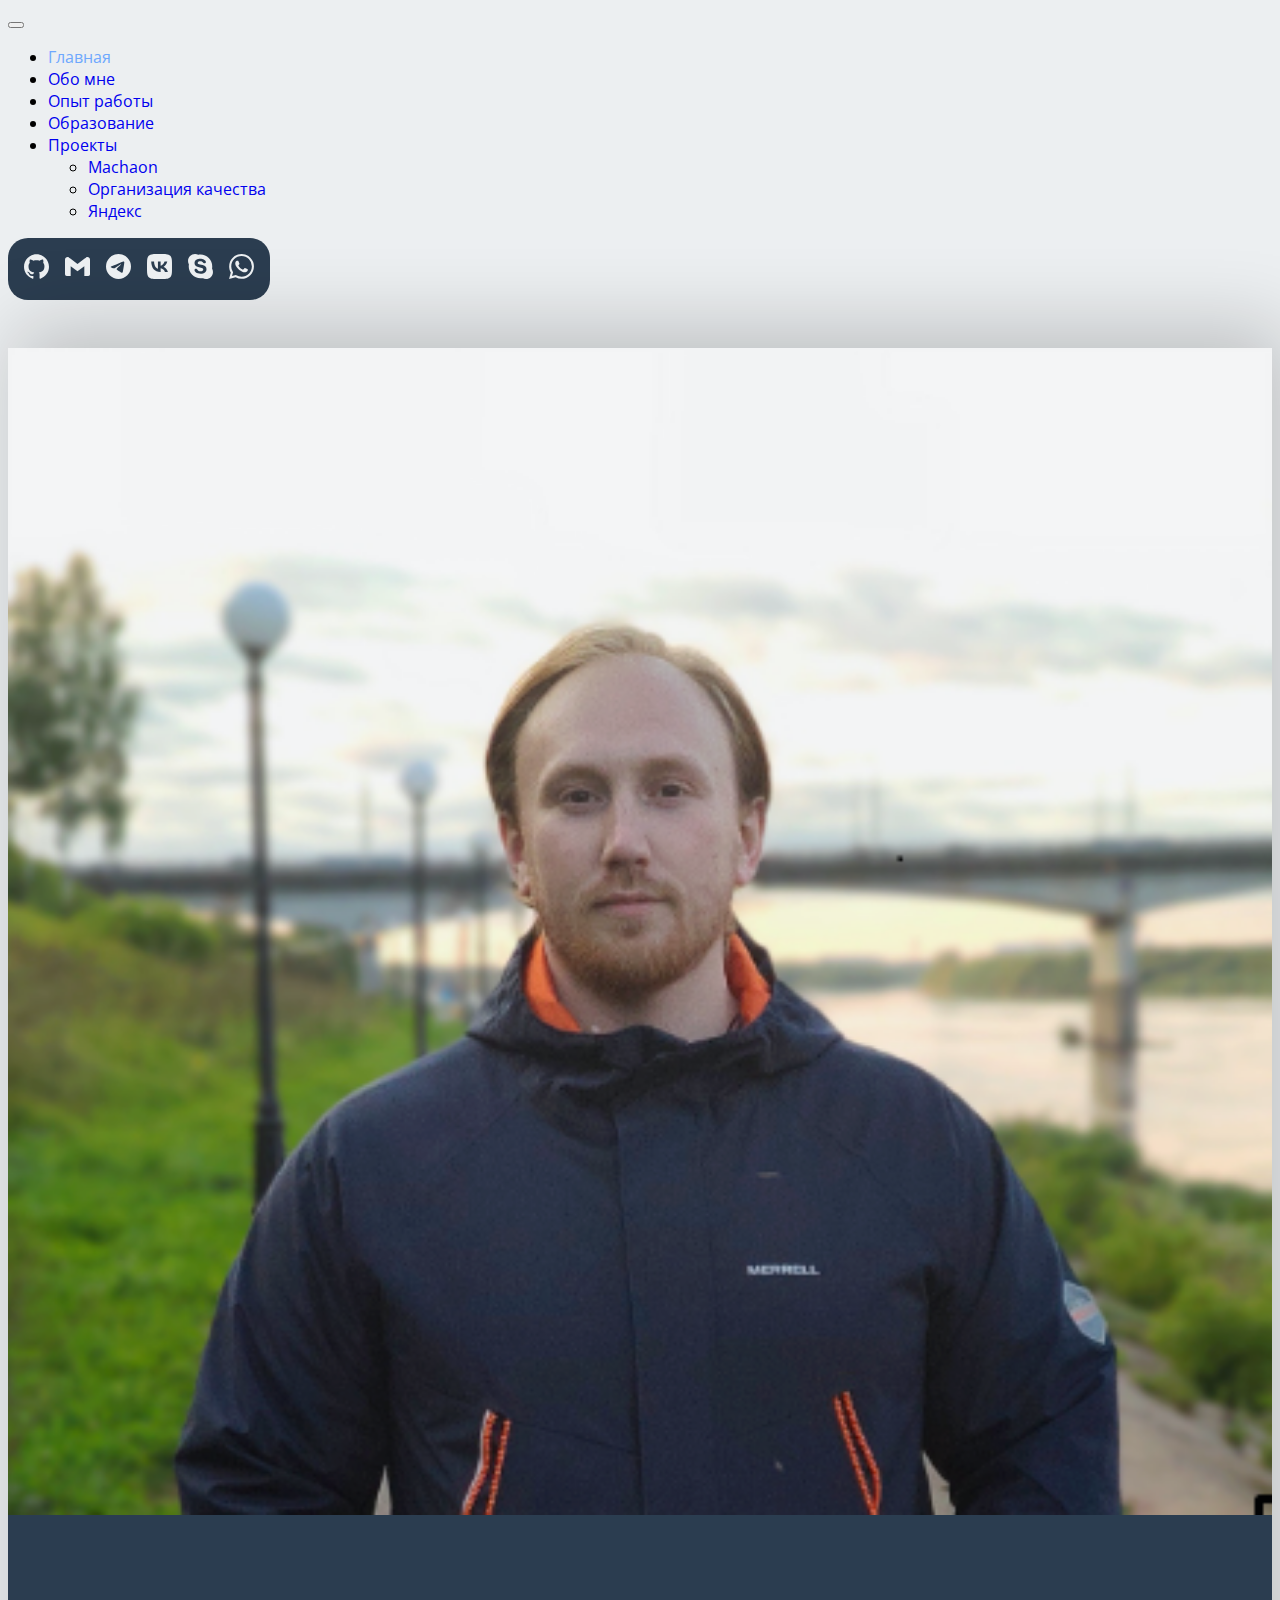
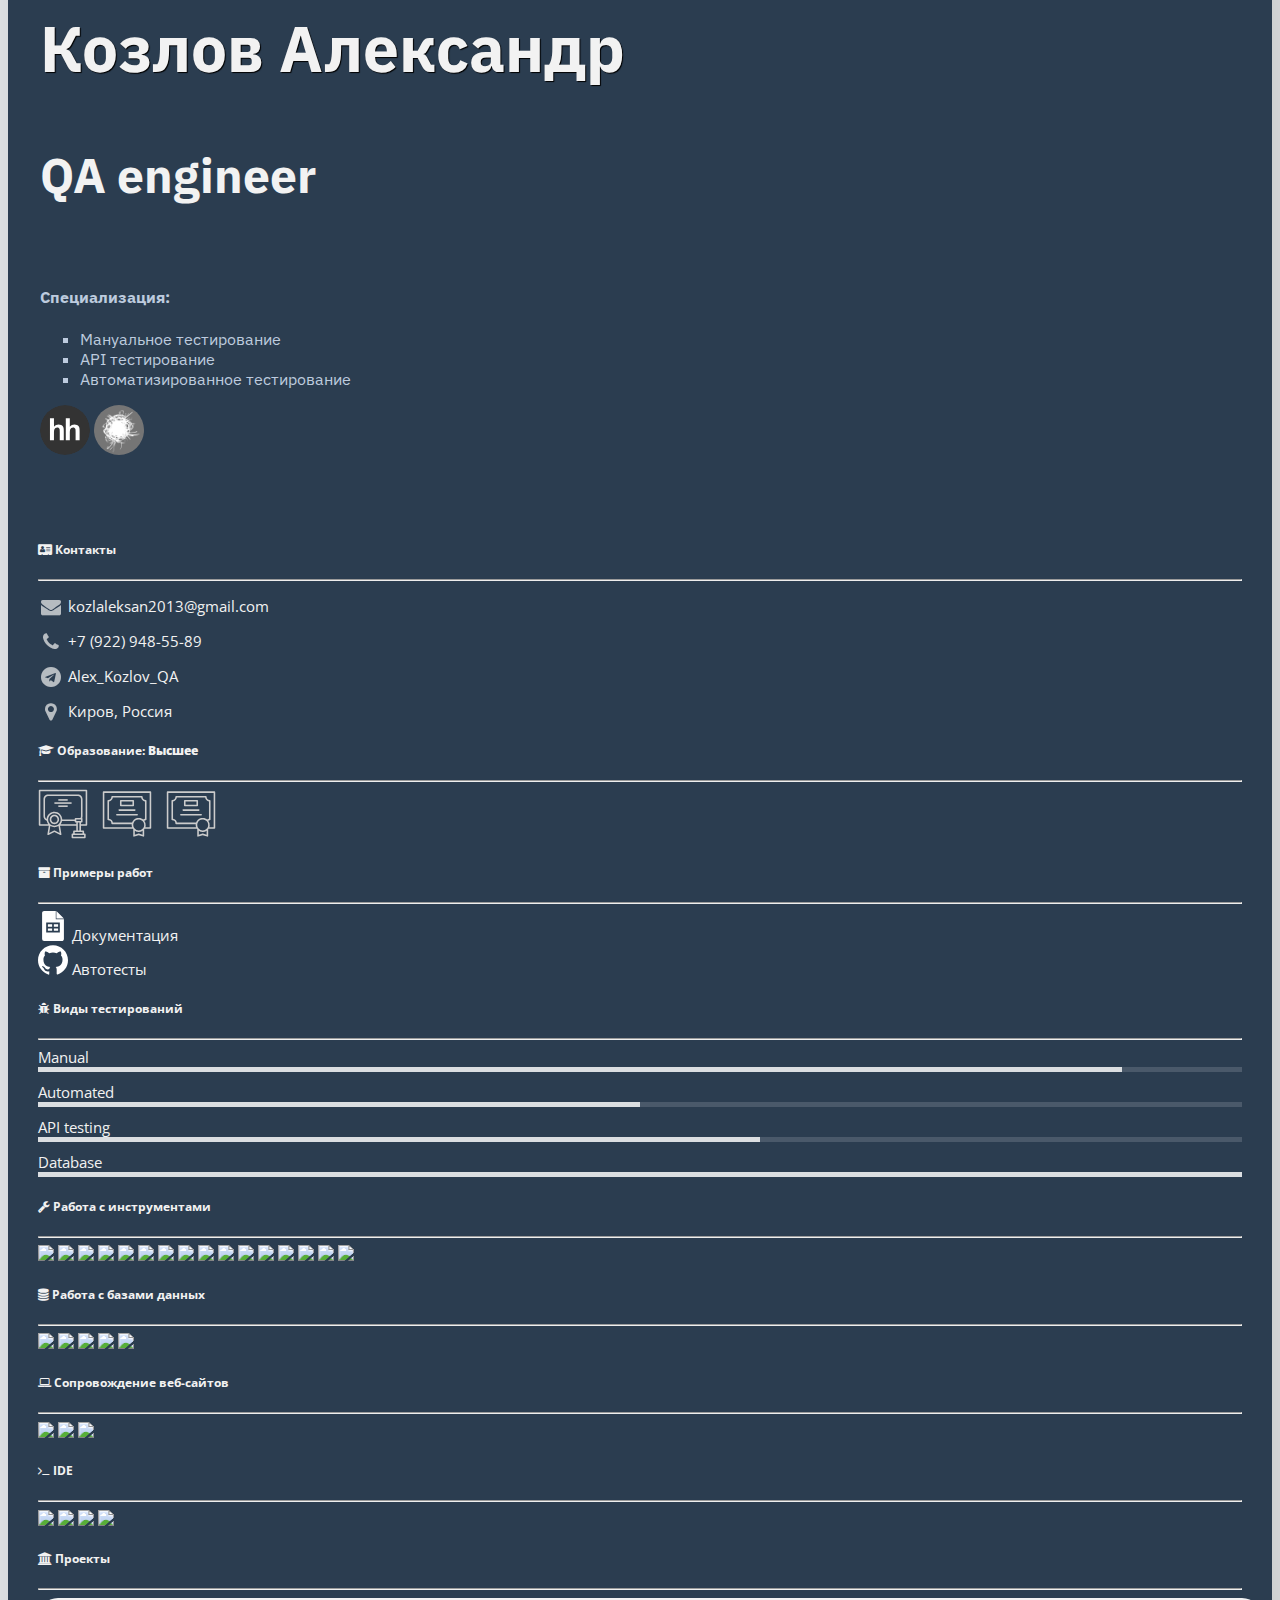
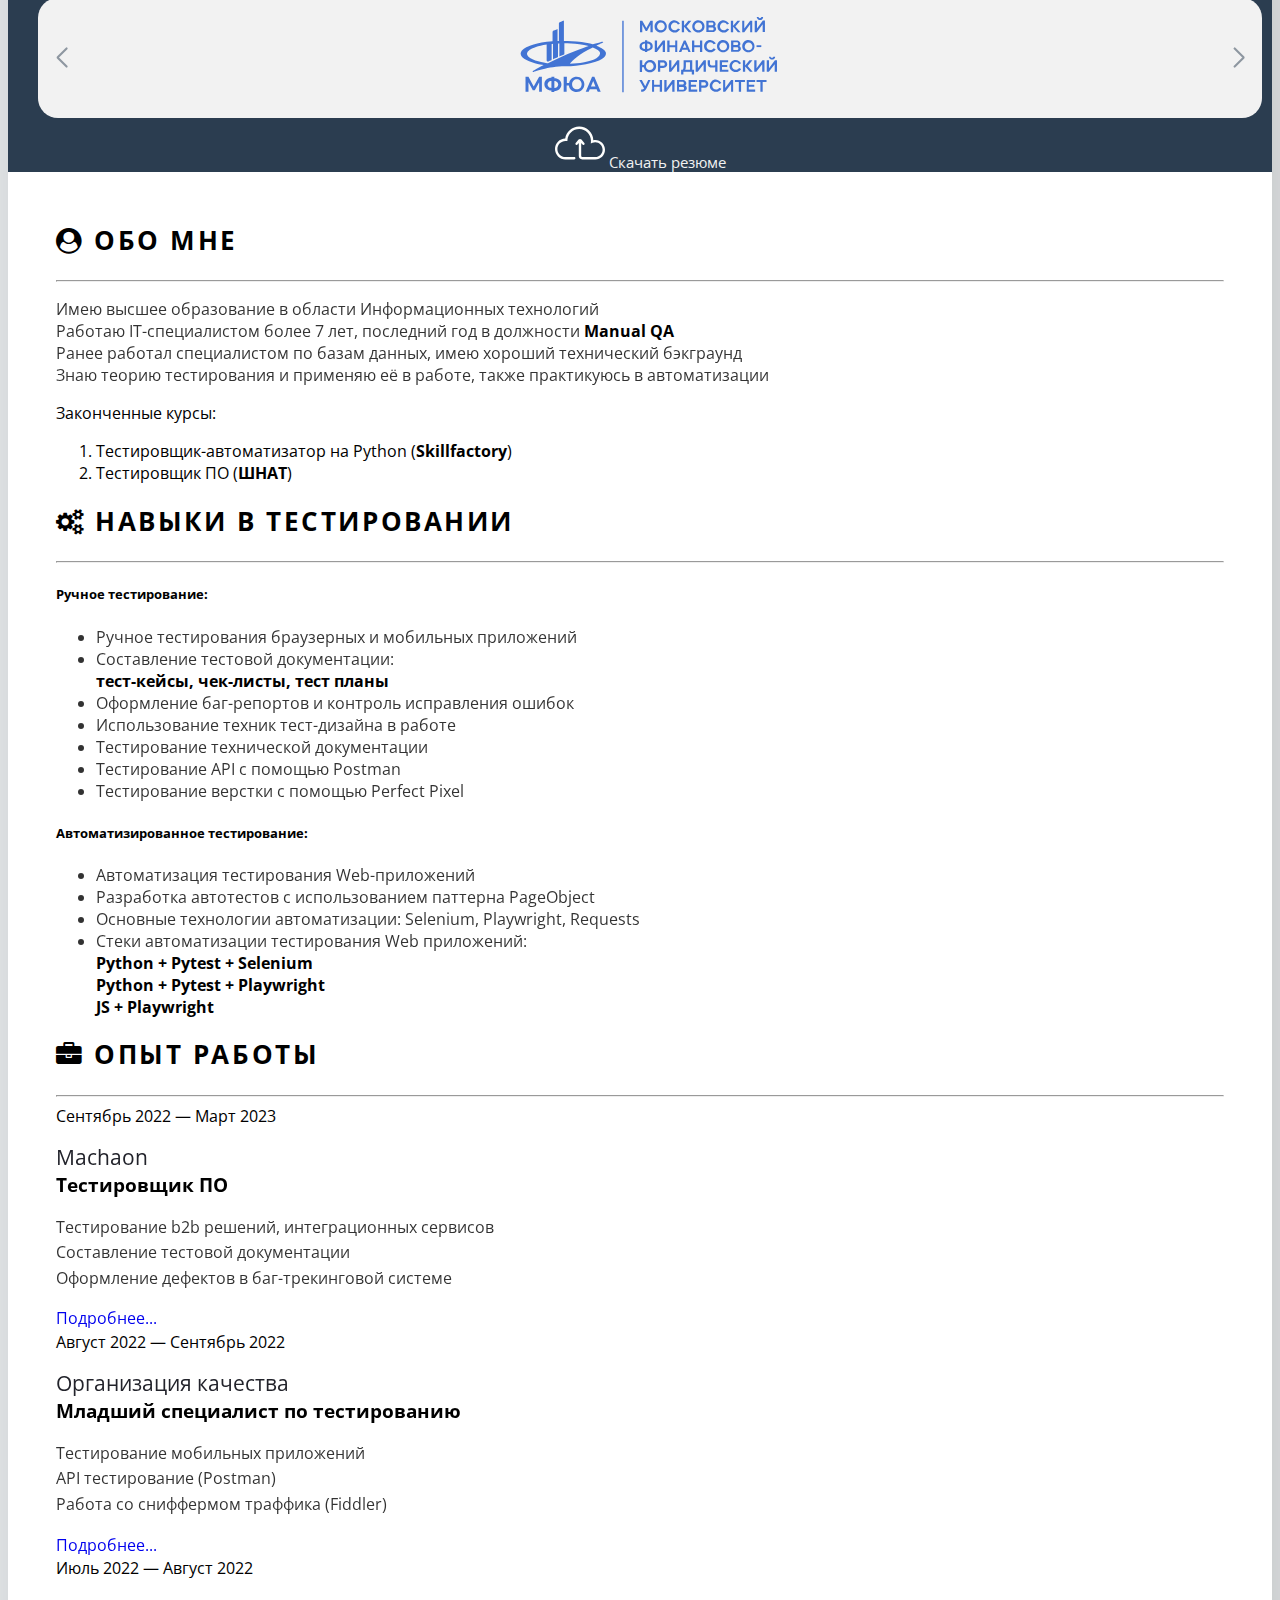
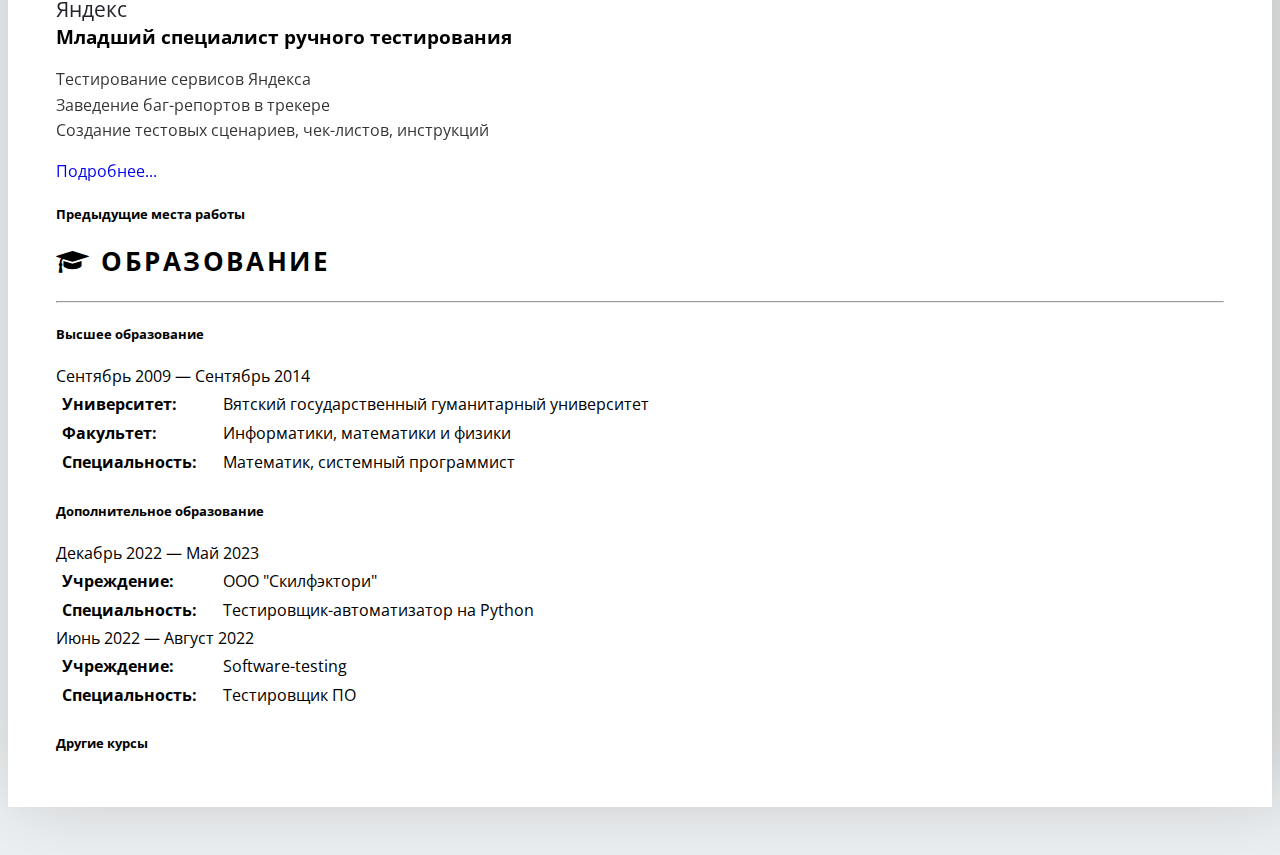
==== index.html @ 58dce70b "24.07_3" ====
<!DOCTYPE html>
<html lang="ru" xmlns="http://www.w3.org/1999/html">
<head>
    <meta charset="UTF-8">
    <meta name="viewport" content="width=device-width, initial-scale=1, shrink-to-fit=no">
    <meta http-equiv="X-UA-Compatible" content="ie=edge">
    <title>Портфолио</title>
    <link rel="icon" href="favicon.svg" type="image/svg+xml">
    <link href="https://cdn.jsdelivr.net/npm/bootstrap@5.3.0/dist/css/bootstrap.min.css" rel="stylesheet" integrity="sha384-9ndCyUaIbzAi2FUVXJi0CjmCapSmO7SnpJef0486qhLnuZ2cdeRhO02iuK6FUUVM" crossorigin="anonymous">
    <link rel="stylesheet" href="https://cdnjs.cloudflare.com/ajax/libs/font-awesome/4.7.0/css/font-awesome.min.css">
    <link rel="stylesheet" href="https://cdnjs.cloudflare.com/ajax/libs/fancybox/3.5.7/jquery.fancybox.min.css"  />
    <link rel="stylesheet" href="https://cdn.jsdelivr.net/npm/swiper@10/swiper-bundle.min.css"/>
    <link rel="stylesheet" href="static/css/custom.css">

    <script src="https://cdnjs.cloudflare.com/ajax/libs/jquery/3.7.0/jquery.min.js"></script>
    <script src="https://cdnjs.cloudflare.com/ajax/libs/fancybox/3.5.7/jquery.fancybox.min.js"></script>
    <script src="https://cdnjs.cloudflare.com/ajax/libs/jquery.lazy/1.7.11/jquery.lazy.min.js"></script>
</head>

<body style="background:var(--main-body-color);">

<nav class="navbar navbar-expand-lg shadow-sm p-3 menu">
    <div class="container" style="padding:0">
        <button class="navbar-toggler" type="button" data-bs-toggle="collapse" data-bs-target="#navbarSupportedContent" aria-controls="navbarSupportedContent" aria-expanded="false" aria-label="Переключатель навигации">
            <span class="navbar-toggler-icon"></span>
        </button>
        <div class="collapse navbar-collapse " id="navbarSupportedContent">
            <ul class="navbar-nav me-auto mb-2 mb-lg-0">
                <li class="nav-item">
                    <a class="nav-link active" aria-current="page" href="index.html">Главная</a>
                </li>
                <li class="nav-item">
                    <a class="nav-link" href="index.html#about_me">Обо мне</a>
                </li>
                <li class="nav-item">
                    <a class="nav-link" href="index.html#experience">Опыт работы</a>
                </li>
                <li class="nav-item">
                    <a class="nav-link" href="index.html#education">Образование</a>
                </li>
                <li class="nav-item dropdown">
                    <a class="nav-link dropdown-toggle" href="#" role="button" data-bs-toggle="dropdown" aria-expanded="false">
                    Проекты
                    </a>
                    <ul class="dropdown-menu">
                        <li><a class="dropdown-item" href="Machaon.html">Machaon</a></li>
                        <li><a class="dropdown-item" href="QC.html">Организация качества</a></li>
                        <li><a class="dropdown-item" href="Yandex.html">Яндекс</a></li>
                    </ul>
                </li>
            </ul>
            <div class="profiles nav_soc">
                <a href="https://github.com/kozlofAlex" target="_blank"><svg class="icon git"  role="img" viewBox="0 0 24 24" xmlns="http://www.w3.org/2000/svg"><path d="M12 .297c-6.63 0-12 5.373-12 12 0 5.303 3.438 9.8 8.205 11.385.6.113.82-.258.82-.577 0-.285-.01-1.04-.015-2.04-3.338.724-4.042-1.61-4.042-1.61C4.422 18.07 3.633 17.7 3.633 17.7c-1.087-.744.084-.729.084-.729 1.205.084 1.838 1.236 1.838 1.236 1.07 1.835 2.809 1.305 3.495.998.108-.776.417-1.305.76-1.605-2.665-.3-5.466-1.332-5.466-5.93 0-1.31.465-2.38 1.235-3.22-.135-.303-.54-1.523.105-3.176 0 0 1.005-.322 3.3 1.23.96-.267 1.98-.399 3-.405 1.02.006 2.04.138 3 .405 2.28-1.552 3.285-1.23 3.285-1.23.645 1.653.24 2.873.12 3.176.765.84 1.23 1.91 1.23 3.22 0 4.61-2.805 5.625-5.475 5.92.42.36.81 1.096.81 2.22 0 1.606-.015 2.896-.015 3.286 0 .315.21.69.825.57C20.565 22.092 24 17.592 24 12.297c0-6.627-5.373-12-12-12"/></svg></a>
                <a href="mailto:kozlaleksan2013@gmail.com" target="_blank"><svg  class="icon gmail" role="img" viewBox="0 0 24 24" xmlns="http://www.w3.org/2000/svg"><path d="M24 5.457v13.909c0 .904-.732 1.636-1.636 1.636h-3.819V11.73L12 16.64l-6.545-4.91v9.273H1.636A1.636 1.636 0 0 1 0 19.366V5.457c0-2.023 2.309-3.178 3.927-1.964L5.455 4.64 12 9.548l6.545-4.91 1.528-1.145C21.69 2.28 24 3.434 24 5.457z"/></svg></a>
                <a href="https://tlgg.ru/Alex_Kozlov_QA" target="_blank"><svg class="icon teleg" role="img" viewBox="0 0 24 24" xmlns="http://www.w3.org/2000/svg"><path d="M11.944 0A12 12 0 0 0 0 12a12 12 0 0 0 12 12 12 12 0 0 0 12-12A12 12 0 0 0 12 0a12 12 0 0 0-.056 0zm4.962 7.224c.1-.002.321.023.465.14a.506.506 0 0 1 .171.325c.016.093.036.306.02.472-.18 1.898-.962 6.502-1.36 8.627-.168.9-.499 1.201-.82 1.23-.696.065-1.225-.46-1.9-.902-1.056-.693-1.653-1.124-2.678-1.8-1.185-.78-.417-1.21.258-1.91.177-.184 3.247-2.977 3.307-3.23.007-.032.014-.15-.056-.212s-.174-.041-.249-.024c-.106.024-1.793 1.14-5.061 3.345-.48.33-.913.49-1.302.48-.428-.008-1.252-.241-1.865-.44-.752-.245-1.349-.374-1.297-.789.027-.216.325-.437.893-.663 3.498-1.524 5.83-2.529 6.998-3.014 3.332-1.386 4.025-1.627 4.476-1.635z"/></svg></a>
                <a href="https://vk.com/id122275910" target="_blank"><svg class="icon vk" role="img" viewBox="0 0 24 24" xmlns="http://www.w3.org/2000/svg"><path d="m9.489.004.729-.003h3.564l.73.003.914.01.433.007.418.011.403.014.388.016.374.021.36.025.345.03.333.033c1.74.196 2.933.616 3.833 1.516.9.9 1.32 2.092 1.516 3.833l.034.333.029.346.025.36.02.373.025.588.012.41.013.644.009.915.004.98-.001 3.313-.003.73-.01.914-.007.433-.011.418-.014.403-.016.388-.021.374-.025.36-.03.345-.033.333c-.196 1.74-.616 2.933-1.516 3.833-.9.9-2.092 1.32-3.833 1.516l-.333.034-.346.029-.36.025-.373.02-.588.025-.41.012-.644.013-.915.009-.98.004-3.313-.001-.73-.003-.914-.01-.433-.007-.418-.011-.403-.014-.388-.016-.374-.021-.36-.025-.345-.03-.333-.033c-1.74-.196-2.933-.616-3.833-1.516-.9-.9-1.32-2.092-1.516-3.833l-.034-.333-.029-.346-.025-.36-.02-.373-.025-.588-.012-.41-.013-.644-.009-.915-.004-.98.001-3.313.003-.73.01-.914.007-.433.011-.418.014-.403.016-.388.021-.374.025-.36.03-.345.033-.333c.196-1.74.616-2.933 1.516-3.833.9-.9 2.092-1.32 3.833-1.516l.333-.034.346-.029.36-.025.373-.02.588-.025.41-.012.644-.013.915-.009ZM6.79 7.3H4.05c.13 6.24 3.25 9.99 8.72 9.99h.31v-3.57c2.01.2 3.53 1.67 4.14 3.57h2.84c-.78-2.84-2.83-4.41-4.11-5.01 1.28-.74 3.08-2.54 3.51-4.98h-2.58c-.56 1.98-2.22 3.78-3.8 3.95V7.3H10.5v6.92c-1.6-.4-3.62-2.34-3.71-6.92Z"/></svg></a>
                <a href="Skype:alex_kozlov1991?chat" target="_blank"><svg class="icon skype" role="img" viewBox="0 0 24 24" xmlns="http://www.w3.org/2000/svg"><path d="M12.069 18.874c-4.023 0-5.82-1.979-5.82-3.464 0-.765.561-1.296 1.333-1.296 1.723 0 1.273 2.477 4.487 2.477 1.641 0 2.55-.895 2.55-1.811 0-.551-.269-1.16-1.354-1.429l-3.576-.895c-2.88-.724-3.403-2.286-3.403-3.751 0-3.047 2.861-4.191 5.549-4.191 2.471 0 5.393 1.373 5.393 3.199 0 .784-.688 1.24-1.453 1.24-1.469 0-1.198-2.037-4.164-2.037-1.469 0-2.292.664-2.292 1.617s1.153 1.258 2.157 1.487l2.637.587c2.891.649 3.624 2.346 3.624 3.944 0 2.476-1.902 4.324-5.722 4.324m11.084-4.882l-.029.135-.044-.24c.015.045.044.074.059.12.12-.675.181-1.363.181-2.052 0-1.529-.301-3.012-.898-4.42-.569-1.348-1.395-2.562-2.427-3.596-1.049-1.033-2.247-1.856-3.595-2.426-1.318-.631-2.801-.93-4.328-.93-.72 0-1.444.07-2.143.204l.119.06-.239-.033.119-.025C8.91.274 7.829 0 6.731 0c-1.789 0-3.47.698-4.736 1.967C.729 3.235.032 4.923.032 6.716c0 1.143.292 2.265.844 3.258l.02-.124.041.239-.06-.115c-.114.645-.172 1.299-.172 1.955 0 1.53.3 3.017.884 4.416.568 1.362 1.378 2.576 2.427 3.609 1.034 1.05 2.247 1.857 3.595 2.442 1.394.6 2.877.898 4.404.898.659 0 1.334-.06 1.977-.179l-.119-.062.24.046-.135.03c1.002.569 2.126.871 3.294.871 1.783 0 3.459-.69 4.733-1.963 1.259-1.259 1.962-2.951 1.962-4.749 0-1.138-.299-2.262-.853-3.266"/></svg></a>
                <a href="https://wa.me/79229485589" target="_blank"><svg class="icon wa" role="img" viewBox="0 0 24 24" xmlns="http://www.w3.org/2000/svg"><path d="M17.472 14.382c-.297-.149-1.758-.867-2.03-.967-.273-.099-.471-.148-.67.15-.197.297-.767.966-.94 1.164-.173.199-.347.223-.644.075-.297-.15-1.255-.463-2.39-1.475-.883-.788-1.48-1.761-1.653-2.059-.173-.297-.018-.458.13-.606.134-.133.298-.347.446-.52.149-.174.198-.298.298-.497.099-.198.05-.371-.025-.52-.075-.149-.669-1.612-.916-2.207-.242-.579-.487-.5-.669-.51-.173-.008-.371-.01-.57-.01-.198 0-.52.074-.792.372-.272.297-1.04 1.016-1.04 2.479 0 1.462 1.065 2.875 1.213 3.074.149.198 2.096 3.2 5.077 4.487.709.306 1.262.489 1.694.625.712.227 1.36.195 1.871.118.571-.085 1.758-.719 2.006-1.413.248-.694.248-1.289.173-1.413-.074-.124-.272-.198-.57-.347m-5.421 7.403h-.004a9.87 9.87 0 01-5.031-1.378l-.361-.214-3.741.982.998-3.648-.235-.374a9.86 9.86 0 01-1.51-5.26c.001-5.45 4.436-9.884 9.888-9.884 2.64 0 5.122 1.03 6.988 2.898a9.825 9.825 0 012.893 6.994c-.003 5.45-4.437 9.884-9.885 9.884m8.413-18.297A11.815 11.815 0 0012.05 0C5.495 0 .16 5.335.157 11.892c0 2.096.547 4.142 1.588 5.945L.057 24l6.305-1.654a11.882 11.882 0 005.683 1.448h.005c6.554 0 11.89-5.335 11.893-11.893a11.821 11.821 0 00-3.48-8.413Z"/></svg></a>
            </div>
        </div>
    </div>
</nav>


<div class="container resume">
    <div class="container-fluid">

        <div class="header row bg">
            <div class="photo col-md-4 col-lg-3">
                <img class="profile-photo img-fluid" src="static/img/foto.png">
            </div>
            <div class="head col-md-8 col-lg-9">
                <div class="head_info">
                    <div class="row">
                        <div class="col-md col-lg-10">
                            <h3 class="head_name">Козлов Александр</h3>
                            <h2 class="head_spec">QA engineer</h2><br>
                            <div class="head_data">
                                <h4>Специализация:</h4>
                                <ul>
                                    <li>Мануальное тестирование</li>
                                    <li>API тестирование</li>
                                    <li>Автоматизированное тестирование</li>
                                </ul>
                            </div>
                        </div>
                        <div class="head_soc_link col-md col-lg-2">
                            <a href="https://kirov.hh.ru/resume/4571cb95ff0af2393b0039ed1f6d3768455430" target="_blank">
                                <img class="img-fluid img_logo_hh" src="static/img/hh.svg" title="HeadHunter">
                            </a>
                            <a href="https://career.habr.com/alex_kozlov91" target="_blank">
                                <img class="img-fluid img_logo_habr" src="static/img/habr.png" title="Хабр карьера">
                            </a>
                        </div>
                    </div>
                </div>
            </div>
        </div>

        <div class="info row">
            <div class="stat bg col-md-4 col-lg-3">

                <div class="profiles nav_col">
                        <a href="https://github.com/kozlofAlex" target="_blank"><svg class="icon git"  role="img" viewBox="0 0 24 24" xmlns="http://www.w3.org/2000/svg"><path d="M12 .297c-6.63 0-12 5.373-12 12 0 5.303 3.438 9.8 8.205 11.385.6.113.82-.258.82-.577 0-.285-.01-1.04-.015-2.04-3.338.724-4.042-1.61-4.042-1.61C4.422 18.07 3.633 17.7 3.633 17.7c-1.087-.744.084-.729.084-.729 1.205.084 1.838 1.236 1.838 1.236 1.07 1.835 2.809 1.305 3.495.998.108-.776.417-1.305.76-1.605-2.665-.3-5.466-1.332-5.466-5.93 0-1.31.465-2.38 1.235-3.22-.135-.303-.54-1.523.105-3.176 0 0 1.005-.322 3.3 1.23.96-.267 1.98-.399 3-.405 1.02.006 2.04.138 3 .405 2.28-1.552 3.285-1.23 3.285-1.23.645 1.653.24 2.873.12 3.176.765.84 1.23 1.91 1.23 3.22 0 4.61-2.805 5.625-5.475 5.92.42.36.81 1.096.81 2.22 0 1.606-.015 2.896-.015 3.286 0 .315.21.69.825.57C20.565 22.092 24 17.592 24 12.297c0-6.627-5.373-12-12-12"/></svg></a>
                        <a href="mailto:kozlaleksan2013@gmail.com" target="_blank"><svg  class="icon gmail" role="img" viewBox="0 0 24 24" xmlns="http://www.w3.org/2000/svg"><path d="M24 5.457v13.909c0 .904-.732 1.636-1.636 1.636h-3.819V11.73L12 16.64l-6.545-4.91v9.273H1.636A1.636 1.636 0 0 1 0 19.366V5.457c0-2.023 2.309-3.178 3.927-1.964L5.455 4.64 12 9.548l6.545-4.91 1.528-1.145C21.69 2.28 24 3.434 24 5.457z"/></svg></a>
                        <a href="https://tlgg.ru/Alex_Kozlov_QA" target="_blank"><svg class="icon teleg" role="img" viewBox="0 0 24 24" xmlns="http://www.w3.org/2000/svg"><path d="M11.944 0A12 12 0 0 0 0 12a12 12 0 0 0 12 12 12 12 0 0 0 12-12A12 12 0 0 0 12 0a12 12 0 0 0-.056 0zm4.962 7.224c.1-.002.321.023.465.14a.506.506 0 0 1 .171.325c.016.093.036.306.02.472-.18 1.898-.962 6.502-1.36 8.627-.168.9-.499 1.201-.82 1.23-.696.065-1.225-.46-1.9-.902-1.056-.693-1.653-1.124-2.678-1.8-1.185-.78-.417-1.21.258-1.91.177-.184 3.247-2.977 3.307-3.23.007-.032.014-.15-.056-.212s-.174-.041-.249-.024c-.106.024-1.793 1.14-5.061 3.345-.48.33-.913.49-1.302.48-.428-.008-1.252-.241-1.865-.44-.752-.245-1.349-.374-1.297-.789.027-.216.325-.437.893-.663 3.498-1.524 5.83-2.529 6.998-3.014 3.332-1.386 4.025-1.627 4.476-1.635z"/></svg></a>
                        <a href="https://vk.com/id122275910" target="_blank"><svg class="icon vk" role="img" viewBox="0 0 24 24" xmlns="http://www.w3.org/2000/svg"><path d="m9.489.004.729-.003h3.564l.73.003.914.01.433.007.418.011.403.014.388.016.374.021.36.025.345.03.333.033c1.74.196 2.933.616 3.833 1.516.9.9 1.32 2.092 1.516 3.833l.034.333.029.346.025.36.02.373.025.588.012.41.013.644.009.915.004.98-.001 3.313-.003.73-.01.914-.007.433-.011.418-.014.403-.016.388-.021.374-.025.36-.03.345-.033.333c-.196 1.74-.616 2.933-1.516 3.833-.9.9-2.092 1.32-3.833 1.516l-.333.034-.346.029-.36.025-.373.02-.588.025-.41.012-.644.013-.915.009-.98.004-3.313-.001-.73-.003-.914-.01-.433-.007-.418-.011-.403-.014-.388-.016-.374-.021-.36-.025-.345-.03-.333-.033c-1.74-.196-2.933-.616-3.833-1.516-.9-.9-1.32-2.092-1.516-3.833l-.034-.333-.029-.346-.025-.36-.02-.373-.025-.588-.012-.41-.013-.644-.009-.915-.004-.98.001-3.313.003-.73.01-.914.007-.433.011-.418.014-.403.016-.388.021-.374.025-.36.03-.345.033-.333c.196-1.74.616-2.933 1.516-3.833.9-.9 2.092-1.32 3.833-1.516l.333-.034.346-.029.36-.025.373-.02.588-.025.41-.012.644-.013.915-.009ZM6.79 7.3H4.05c.13 6.24 3.25 9.99 8.72 9.99h.31v-3.57c2.01.2 3.53 1.67 4.14 3.57h2.84c-.78-2.84-2.83-4.41-4.11-5.01 1.28-.74 3.08-2.54 3.51-4.98h-2.58c-.56 1.98-2.22 3.78-3.8 3.95V7.3H10.5v6.92c-1.6-.4-3.62-2.34-3.71-6.92Z"/></svg></a>
                        <a href="Skype:alex_kozlov1991?chat" target="_blank"><svg class="icon skype" role="img" viewBox="0 0 24 24" xmlns="http://www.w3.org/2000/svg"><path d="M12.069 18.874c-4.023 0-5.82-1.979-5.82-3.464 0-.765.561-1.296 1.333-1.296 1.723 0 1.273 2.477 4.487 2.477 1.641 0 2.55-.895 2.55-1.811 0-.551-.269-1.16-1.354-1.429l-3.576-.895c-2.88-.724-3.403-2.286-3.403-3.751 0-3.047 2.861-4.191 5.549-4.191 2.471 0 5.393 1.373 5.393 3.199 0 .784-.688 1.24-1.453 1.24-1.469 0-1.198-2.037-4.164-2.037-1.469 0-2.292.664-2.292 1.617s1.153 1.258 2.157 1.487l2.637.587c2.891.649 3.624 2.346 3.624 3.944 0 2.476-1.902 4.324-5.722 4.324m11.084-4.882l-.029.135-.044-.24c.015.045.044.074.059.12.12-.675.181-1.363.181-2.052 0-1.529-.301-3.012-.898-4.42-.569-1.348-1.395-2.562-2.427-3.596-1.049-1.033-2.247-1.856-3.595-2.426-1.318-.631-2.801-.93-4.328-.93-.72 0-1.444.07-2.143.204l.119.06-.239-.033.119-.025C8.91.274 7.829 0 6.731 0c-1.789 0-3.47.698-4.736 1.967C.729 3.235.032 4.923.032 6.716c0 1.143.292 2.265.844 3.258l.02-.124.041.239-.06-.115c-.114.645-.172 1.299-.172 1.955 0 1.53.3 3.017.884 4.416.568 1.362 1.378 2.576 2.427 3.609 1.034 1.05 2.247 1.857 3.595 2.442 1.394.6 2.877.898 4.404.898.659 0 1.334-.06 1.977-.179l-.119-.062.24.046-.135.03c1.002.569 2.126.871 3.294.871 1.783 0 3.459-.69 4.733-1.963 1.259-1.259 1.962-2.951 1.962-4.749 0-1.138-.299-2.262-.853-3.266"/></svg></a>
                        <a href="https://wa.me/79229485589" target="_blank"><svg class="icon wa" role="img" viewBox="0 0 24 24" xmlns="http://www.w3.org/2000/svg"><path d="M17.472 14.382c-.297-.149-1.758-.867-2.03-.967-.273-.099-.471-.148-.67.15-.197.297-.767.966-.94 1.164-.173.199-.347.223-.644.075-.297-.15-1.255-.463-2.39-1.475-.883-.788-1.48-1.761-1.653-2.059-.173-.297-.018-.458.13-.606.134-.133.298-.347.446-.52.149-.174.198-.298.298-.497.099-.198.05-.371-.025-.52-.075-.149-.669-1.612-.916-2.207-.242-.579-.487-.5-.669-.51-.173-.008-.371-.01-.57-.01-.198 0-.52.074-.792.372-.272.297-1.04 1.016-1.04 2.479 0 1.462 1.065 2.875 1.213 3.074.149.198 2.096 3.2 5.077 4.487.709.306 1.262.489 1.694.625.712.227 1.36.195 1.871.118.571-.085 1.758-.719 2.006-1.413.248-.694.248-1.289.173-1.413-.074-.124-.272-.198-.57-.347m-5.421 7.403h-.004a9.87 9.87 0 01-5.031-1.378l-.361-.214-3.741.982.998-3.648-.235-.374a9.86 9.86 0 01-1.51-5.26c.001-5.45 4.436-9.884 9.888-9.884 2.64 0 5.122 1.03 6.988 2.898a9.825 9.825 0 012.893 6.994c-.003 5.45-4.437 9.884-9.885 9.884m8.413-18.297A11.815 11.815 0 0012.05 0C5.495 0 .16 5.335.157 11.892c0 2.096.547 4.142 1.588 5.945L.057 24l6.305-1.654a11.882 11.882 0 005.683 1.448h.005c6.554 0 11.89-5.335 11.893-11.893a11.821 11.821 0 00-3.48-8.413Z"/></svg></a>
                </div>

                <div class="info_data">
                    <div class="contacts text-truncate mb-5" style="padding-top:2em;">
                        <h5 class="mb-3"><i class="fa fa-address-card " aria-hidden="true"></i> Контакты</h5><hr>
                        <p><a href="mailto:kozlaleksan2013@gmail.com" title="kozlaleksan2013@gmail.com"><i class="fa fa-envelope fa-fw fa-lg" aria-hidden="true"></i> kozlaleksan2013@gmail.com</a></p>
                        <p><a href="tel:+79229485589" title="+79229485589"><i class="fa fa-phone fa-fw fa-lg" aria-hidden="true"></i> +7 (922) 948-55-89</a></p>
                        <p><a href="https://tlgg.ru/Alex_Kozlov_QA" ><i class="fa fa-telegram fa-fw fa-lg" aria-hidden="true"></i> Alex_Kozlov_QA</a></p>
                        <p><a href="http://maps.google.com/maps/@58.6054835,49.6750072,14.04z" data-fancybox ><i class="fa fa-map-marker fa-fw fa-lg" aria-hidden="true"></i> Киров, Россия</a></p>
                    </div>

                    <div class="formation mb-5">
                        <h5 class="mb-3"><i class="fa fa-graduation-cap" aria-hidden="true"></i> Образование: <b>Высшее</b></h5><hr>
                        <a data-fancybox="gallery" href="static/img/Диплом.jpg"><img src="static/img/diplom.svg"></a>
                        <a data-fancybox="gallery" href="static/img/QAP.jpg"><img src="static/img/certificate2.svg"></a>
                        <a data-fancybox="gallery" href="static/img/shnat.png"><img src="static/img/certificate2.svg"></a>
                    </div>

                    <div class="examples mb-5">
                        <h5 class="mb-3"><i class="fa fa-archive" aria-hidden="true"></i> Примеры работ</h5><hr>
                        <div class="manual text-truncate mb-3">
                            <a href="" data-fancybox data-src="#Modal_manual">
                                <svg class="img_load" role="img" viewBox="0 0 24 24" xmlns="http://www.w3.org/2000/svg"><title>Google Sheets</title><path d="M11.318 12.545H7.91v-1.909h3.41v1.91zM14.728 0v6h6l-6-6zm1.363 10.636h-3.41v1.91h3.41v-1.91zm0 3.273h-3.41v1.91h3.41v-1.91zM20.727 6.5v15.864c0 .904-.732 1.636-1.636 1.636H4.909a1.636 1.636 0 0 1-1.636-1.636V1.636C3.273.732 4.005 0 4.909 0h9.318v6.5h6.5zm-3.273 2.773H6.545v7.909h10.91v-7.91zm-6.136 4.636H7.91v1.91h3.41v-1.91z"/></svg>
                                Документация
                            </a>
                            <div class="modal-body" id="Modal_manual" style="display:none;">
                                <div class="example">
                                    <a target="_blank" href="https://docs.google.com/spreadsheets/d/1ekOHxTi5NUkH3Rg-R19t9hW3ATgcYmeHM5o0SfKrP48/edit?usp=sharing">Портал ГИСОГД РФ</a><br>
                                    <a target="_blank" href="https://docs.google.com/spreadsheets/d/1XSLXysYEPzcn2ZQx7stjbxF3ymXPbQeKhEBTCcwr4BM/edit?usp=sharing">Форма вывода средств со счета</a><br>
                                    <a target="_blank" href="https://docs.google.com/spreadsheets/d/1U6TtNCJnedqrt-QXeTbqRx81yCYH32hw3vpDVt7_eIY/edit?usp=sharing">Тестовый стэнд сайта Monge</a><br>
                                    <a target="_blank" href="https://docs.google.com/spreadsheets/d/1duoCbv6G1kaRiQWd_4oMSMEwf3PxO2jHrazATA9jh2g/edit?usp=sharing">Интерфейс авторизации "Ростелеком ИТ"</a><br>
                                    <a target="_blank" href="https://docs.google.com/spreadsheets/d/1T-6xBT7Oj_HccjVjizTrZ9DVMdxQYFRwNbpI_iIiBX8/edit?usp=sharing">Тестовые артефакты сайта "Дом питомца"</a><br>
                                </div>
                            </div>
                        </div>
                        <div class="auto">
                            <a href="" data-fancybox data-src="#Modal_auto">
                                <svg class="img_load" role="img" viewBox="0 0 24 24" xmlns="http://www.w3.org/2000/svg"><title>GitHub</title><path d="M12 .297c-6.63 0-12 5.373-12 12 0 5.303 3.438 9.8 8.205 11.385.6.113.82-.258.82-.577 0-.285-.01-1.04-.015-2.04-3.338.724-4.042-1.61-4.042-1.61C4.422 18.07 3.633 17.7 3.633 17.7c-1.087-.744.084-.729.084-.729 1.205.084 1.838 1.236 1.838 1.236 1.07 1.835 2.809 1.305 3.495.998.108-.776.417-1.305.76-1.605-2.665-.3-5.466-1.332-5.466-5.93 0-1.31.465-2.38 1.235-3.22-.135-.303-.54-1.523.105-3.176 0 0 1.005-.322 3.3 1.23.96-.267 1.98-.399 3-.405 1.02.006 2.04.138 3 .405 2.28-1.552 3.285-1.23 3.285-1.23.645 1.653.24 2.873.12 3.176.765.84 1.23 1.91 1.23 3.22 0 4.61-2.805 5.625-5.475 5.92.42.36.81 1.096.81 2.22 0 1.606-.015 2.896-.015 3.286 0 .315.21.69.825.57C20.565 22.092 24 17.592 24 12.297c0-6.627-5.373-12-12-12"/></svg>
                                Автотесты
                            </a>
                            <div class="modal-body" id="Modal_auto" style="display:none;">
                                <div class="example">
                                    <a target="_blank" href="https://github.com/kozlofAlex/Groall_form">Тестирование формы "Вывод средств со счета"</a><br>
                                    <a target="_blank" href="https://github.com/kozlofAlex/Rostelecom-tests">Тестирование интерфейса авторизации "Ростелеком ИТ"</a><br>
                                    <a target="_blank" href="https://github.com/kozlofAlex/PetFriens-Testing">Тестирование API сервиса PetFriens</a><br>
                                    <a target="_blank" href="https://github.com/kozlofAlex/Telegram-bot">Создание Telegram бота конвертации валют </a><br>
                                </div>
                            </div>
                        </div>
                    </div>

                    <div class="skills mb-5">
                        <h5 class="mb-3"><i class="fa fa-bug" aria-hidden="true"></i> Виды тестирований</h5><hr>
                        <div class="mb-3">
                            <span>Manual</span>
                            <div class="container_skills">
                                <div class="manual_skills">
                                </div>
                            </div>
                        </div>
                        <div class="mb-3">
                            <span>Automated</span>
                            <div class="container_skills">
                                <div class="automated_skills">
                                </div>
                            </div>
                        </div>
                        <div class="mb-3">
                            <span>API testing</span>
                            <div class="container_skills">
                                <div class="api_skills">
                                </div>
                            </div>
                        </div>
                        <div class="mb-3">
                            <span>Database</span>
                            <div class="container_skills">
                                <div class="bd_skills">
                                </div>
                            </div>
                        </div>
                    </div>

                    <div class="skills mb-5">
                        <h5 class="mb-3"><i class="fa fa-wrench" aria-hidden="true"></i> Работа с инструментами</h5><hr>
                        <img class="skill" src="https://img.shields.io/badge/Python-hsla(0%2C%200%25%2C%200%25%2C%200)?style=flat-square&logo=python&logoColor=white">
                        <img class="skill" src="https://img.shields.io/badge/Playwright-hsla(0%2C%200%25%2C%200%25%2C%200)?style=flat-square&logo=playwright&logoColor=white">
                        <img class="skill" src="https://img.shields.io/badge/Selenium-hsla(0%2C%200%25%2C%200%25%2C%200)?style=flat-square&logo=Selenium&logoColor=white">
                        <img class="skill" src="https://img.shields.io/badge/Pytest-hsla(0%2C%200%25%2C%200%25%2C%200)?style=flat-square&logo=pytest&logoColor=white">
                        <img class="skill" src="https://img.shields.io/badge/Git-hsla(0%2C%200%25%2C%200%25%2C%200)?style=flat-square&logo=git&logoColor=white">
                        <img class="skill" src="https://img.shields.io/badge/Postman-hsla(0%2C%200%25%2C%200%25%2C%200)?style=flat-square&logo=Postman&logoColor=white">
                        <img class="skill" src="https://img.shields.io/badge/Swagger-hsla(0%2C%200%25%2C%200%25%2C%200)?style=flat-square&logo=Swagger&logoColor=white">
                        <img class="skill" src="https://img.shields.io/badge/Test IT-hsla(0%2C%200%25%2C%200%25%2C%200)?style=flat-square&logoColor=white">
                        <img class="skill" src="https://img.shields.io/badge/Redmine-hsla(0%2C%200%25%2C%200%25%2C%200)?style=flat-square&logo=Redmine&logoColor=white">
                        <img class="skill" src="https://img.shields.io/badge/Trello-hsla(0%2C%200%25%2C%200%25%2C%200)?style=flat-square&logo=Trello&logoColor=white">
                        <img class="skill" src="https://img.shields.io/badge/Jira-hsla(0%2C%200%25%2C%200%25%2C%200)?style=flat-square&logo=jira&logoColor=white">
                        <img class="skill" src="https://img.shields.io/badge/Confluence-hsla(0%2C%200%25%2C%200%25%2C%200)?style=flat-square&logo=confluence&logoColor=white">
                        <img class="skill" src="https://img.shields.io/badge/Notion-hsla(0%2C%200%25%2C%200%25%2C%200)?style=flat-square&logo=Notion&logoColor=white">
                        <img class="skill" src="https://img.shields.io/badge/Android%20Studio-hsla(0%2C%200%25%2C%200%25%2C%200)?style=flat-square&logo=android-studio&logoColor=white">
                        <img class="skill" src="https://img.shields.io/badge/Figma-hsla(0%2C%200%25%2C%200%25%2C%200)?style=flat-square&logo=Figma&logoColor=white">
                        <img class="skill" src="https://img.shields.io/badge/DevTools-hsla(0%2C%200%25%2C%200%25%2C%200)?style=flat-square&logoColor=white">
                    </div>

                    <div class="skills mb-5">
                        <h5 class="mb-3"><i class="fa fa-database" aria-hidden="true"></i> Работа с базами данных</h5><hr>
                        <img src="https://img.shields.io/badge/Microsoft%20SQL%20Server-hsla(0%2C%200%25%2C%200%25%2C%200)?style=flat-square&logo=microsoft%20sql%20server&logoColor=white">
                        <img src="https://img.shields.io/badge/PostgreSQL-hsla(0%2C%200%25%2C%200%25%2C%200)?style=flat-square&logo=postgresql&logoColor=white">
                        <img src="https://img.shields.io/badge/MySQL-hsla(0%2C%200%25%2C%200%25%2C%200)?style=flat-square&logo=mysql&logoColor=white">
                        <img src="https://img.shields.io/badge/MondoDB-hsla(0%2C%200%25%2C%200%25%2C%200)?style=flat-square&logo=MondoDB&logoColor=white">
                        <img src="https://img.shields.io/badge/Redis-hsla(0%2C%200%25%2C%200%25%2C%200)?style=flat-square&logo=Redis&logoColor=white">
                    </div>

                    <div class="skills mb-5">
                        <h5 class="mb-3"><i class="fa fa-laptop" aria-hidden="true"></i> Сопровождение веб-сайтов</h5><hr>
                        <img src="https://img.shields.io/badge/HTML-hsla(0%2C%200%25%2C%200%25%2C%200)?style=flat-square&logo=HTML5&logoColor=white">
                        <img src="https://img.shields.io/badge/CSS-hsla(0%2C%200%25%2C%200%25%2C%200)?style=flat-square&logo=css3&logoColor=white">
                        <img src="https://img.shields.io/badge/Javascript%20-hsla(0%2C%200%25%2C%200%25%2C%200)?style=flat-square&logo=javascript&logoColor=white">
                    </div>

                    <div class="skills mb-5">
                        <h5 class="mb-3"><i class="fa fa-terminal" aria-hidden="true"></i> IDE</h5><hr>
                        <img src="https://img.shields.io/badge/PyCharm-hsla(0%2C%200%25%2C%200%25%2C%200)?style=flat-square&logo=pycharm&logoColor=white">
                        <img src="https://img.shields.io/badge/Visual Studio Code-hsla(0%2C%200%25%2C%200%25%2C%200)?style=flat-square&logo=Visual Studio Code&logoColor=white">
                        <img src="https://img.shields.io/badge/IntelliJ_IDEA-hsla(0%2C%200%25%2C%200%25%2C%200)?style=flat-square&logo=intellij-idea&logoColor=white">
                        <img src="https://img.shields.io/badge/DataGrip-hsla(0%2C%200%25%2C%200%25%2C%200)?style=flat-square&logo=datagrip&logoColor=white">
                    </div>

                    <div class="projects mb-5">
                        <h5 class="mb-3"><i class="fa fa-university" aria-hidden="true"></i> Проекты</h5><hr>
                        <div class="slider">
                            <div class="swiper">
                                <div class="swiper-wrapper">
                                    <div class="swiper-slide"><img src="static/img/mfua.svg"></div>
                                    <div class="swiper-slide"><img src="static/img/segezha.png"></div>
                                    <div class="swiper-slide"><img src="static/img/brit.png"></div>
                                    <div class="swiper-slide"><img src="static/img/bitrix.png"></div>
                                    <div class="swiper-slide"><img src="static/img/hunt.svg"></div>
                                    <div class="swiper-slide"><img src="static/img/Shopify.png"></div>
                                    <div class="swiper-slide"><img src="static/img/Hoff.svg"></div>
                                    <div class="swiper-slide"><img src="static/img/Yandex.svg"></div>
                                </div>

                                <div class="swiper-button-prev"></div>
                                <div class="swiper-button-next"></div>
                            </div>
                        </div>
                    </div>
                    <div class="upload mb-5">
                        <a href="" data-fancybox data-src="static/img/kozlofalex.pdf" data-type="iframe">
                            <img class="img-fluid img_up" src="static/img/upload.svg" > Скачать резюме
                        </a>
                    </div>
                </div>
            </div>


            <div class="sections col-md-8 col-lg-9">
                <div id="about_me" class="mb-5 pb-3">
                    <div class="subsection">
                        <h3 class="section_title"><i class="fa fa-user-circle" aria-hidden="true"></i> Обо мне</h3>
                        <hr>
                        <p>
                            <span class="opacity">Имею высшее образование в области Информационных технологий</span><br>
                            <span class="opacity">Работаю IT-специалистом более 7 лет, последний год в должности</span>
                            <b>Manual QA</b><br>
                            <span class="opacity">Ранее работал специалистом по базам данных, имею хороший технический бэкграунд<br>
                            Знаю теорию тестирования и применяю её в работе, также практикуюсь в автоматизации</span>
                        </p>

                        <span> Законченные курсы:</span>
                        <ol>
                            <li>Тестировщик-автоматизатор на Python (<b>Skillfactory</b>)</li>
                            <li>Тестировщик ПО (<b>ШНАТ</b>)</li>
                        </ol>
                    </div>
                </div>

                <div id="skills_test" class="mb-5 pb-3">
                    <div class="subsection">
                        <h3 class="section_title"><i class="fa fa-cogs" aria-hidden="true"></i> Навыки в тестировании</h3>
                        <hr>
                        <div class="row">
                            <div class="col-lg">
                                <h5 class="text-uppercase">Ручное тестирование:</h5>
                                <ul>
                                    <li>Ручное тестирования браузерных и мобильных приложений</li>
                                    <li>Составление тестовой документации:</li><b>тест-кейсы, чек-листы, тест планы</b>
                                    <li>Оформление баг-репортов и контроль исправления ошибок</li>
                                    <li>Использование техник тест-дизайна в работе</li>
                                    <li>Тестирование технической документации</li>
                                    <li>Тестирование API с помощью Postman</li>
                                    <li>Тестирование верстки с помощью Perfect Pixel</li>
                                </ul>
                            </div>
                            <div class="col-lg">
                                <h5 class="text-uppercase">Автоматизированное тестирование:</h5>
                                <ul>
                                    <li>Автоматизация тестирования Web-приложений </li>
                                    <li>Разработка автотестов с использованием паттерна PageObject </li>
                                    <li>Основные технологии автоматизации: Selenium, Playwright, Requests</li>
                                    <li>Стеки автоматизации тестирования Web приложений: </li>
                                    <b>Python + Pytest + Selenium</b><br>
                                    <b>Python + Pytest + Playwright</b><br>
                                    <b>JS + Playwright</b>
                                </ul>
                            </div>
                        </div>
                    </div>
                </div>

                <div id="experience" class="mb-5 pb-3">
                    <h3 class="section_title"><i class="fa fa-briefcase" aria-hidden="true"></i> Опыт работы</h3>
                    <hr>

                    <div class="machaon row mb-3">
                        <div class="col-lg-3 mb-3 date">
                            <span>Сентябрь 2022&nbsp;— Март&nbsp;2023</span>
                        </div>
                        <div class="col-lg-9">
                            <div class="cards">
                                <input type="checkbox" id="card1" class="more">
                                <div class="content">
                                    <div class="front">
                                        <div class="inner">
                                            <div class="description">
                                                <label for="card1" class="proj" aria-hidden="true">
                                                    <i class="fa fa-info-circle fa-lg" aria-hidden="true"></i>
                                                </label>
                                                <p><a href="https://machaon.ru/" class="company_link" target="_blank"><span class="company_name text-uppercase fw-bold">Machaon</span></a><br>
                                                    <span class="company_spec"><b>Тестировщик ПО</b></span></p>
                                                <p class="company_text">Тестирование b2b решений, интеграционных сервисов<br>
                                                    Составление тестовой документации<br>
                                                    Оформление дефектов в баг-трекинговой системе<br>
                                                </p>
                                                <a role="button" class="link" href="Machaon.html" >Подробнее...</a>
                                            </div>
                                        </div>
                                    </div>
                                    <div class="back" >
                                        <label for="card1" class="proj" aria-hidden="true">
                                            <i class="fa fa-arrow-circle-o-left fa-lg" aria-hidden="true"></i>
                                        </label>
                                        <div class="inner">
                                            <div class="description">
                                                <p><b>MACHAON</b> - разрабатывает сложные проекты и системы для крупного бизнеса.</p>
                                                <p>Реализовали более 800 проектов для корпораций-лидеров различных отраслей экономики.</p>
                                                <p>Среди клиентов Группы: Лукойл, Samsung, Xerox, Британская высшая школа дизайна, Университет МФЮА и многие другие.</p>
                                            </div>
                                        </div>
                                    </div>
                                </div>
                            </div>
                        </div>
                    </div>




                    <div class="QA row  mb-3">
                        <div class="col-lg-3 mb-3 date">
                            <span>Август 2022&nbsp;— Сентябрь&nbsp;2022</span>
                        </div>
                        <div class="col-lg-9">
                            <div class="cards">
                                <input type="checkbox" id="card2" class="more">
                                <div class="content">
                                    <div class="front">
                                        <div class="inner">
                                            <div class="description">
                                                <label for="card2" class="proj" aria-hidden="true">
                                                    <i class="fa fa-info-circle fa-lg" aria-hidden="true"></i>
                                                </label>
                                                <p><a href="https://www.itqc.ru/" class="company_link" target="_blank"><span class="company_name text-uppercase fw-bold">Организация качества</span></a><br>
                                                    <span class="company_spec"><b>Младший специалист по тестированию</b></span></p>
                                                <p class="company_text">Тестирование мобильных приложений<br>
                                                    API тестирование (Postman)<br>
                                                    Работа со сниффермом траффика (Fiddler)<br>
                                                </p>
                                                <a role="button" class="link" href="QC.html">Подробнее...</a>
                                            </div>
                                        </div>
                                    </div>
                                    <div class="back">
                                        <label for="card2" class="proj" aria-hidden="true">
                                            <i class="fa fa-arrow-circle-o-left fa-lg" aria-hidden="true"></i>
                                        </label>
                                        <div class="inner">
                                            <div class="description">
                                                <p><b>ITQC</b> - компания специалистов по обеспечению качества в цифровых технологиях.</p>
                                                <p>Компания предоставляет полный спектр услуг в области обеспечения качества программного обеспечения,
                                                    начиная с классического ручного тестирования, его автоматизации, нагрузочного тестирования и заканчивая тестированием IoT, крауд и мобильным тестированием.</p>
                                            </div>
                                        </div>
                                    </div>
                                </div>
                            </div>
                        </div>
                    </div>

                    <div class="yandex row  mb-3">
                        <div class="col-lg-3 mb-3 date">
                            <span>Июль 2022&nbsp;— Август&nbsp;2022</span>
                        </div>
                        <div class="col-lg-9">
                            <div class="cards">
                                <input type="checkbox" id="card3" class="more">
                                <div class="content">
                                    <div class="front">
                                        <div class="inner">
                                            <div class="description">
                                                <label for="card3" class="proj" aria-hidden="true">
                                                    <i class="fa fa-info-circle fa-lg" aria-hidden="true"></i>
                                                </label>
                                                <p><a href="http://www.yandex.ru" class="company_link" target="_blank"><span class="company_name text-uppercase fw-bold">Яндекс</span></a><br>
                                                <span class="company_spec"><b>Младший специалист ручного тестирования</b></span></p>
                                                <p class="company_text">Тестирование сервисов Яндекса<br>
                                                    Заведение баг-репортов в трекере<br>
                                                    Создание тестовых сценариев, чек-листов, инструкций<br>
                                                </p>
                                                <a role="button" class="link" href="Yandex.html">Подробнее...</a>
                                            </div>
                                        </div>
                                    </div>
                                    <div class="back">
                                        <label for="card3" class="proj" aria-hidden="true">
                                                    <i class="fa fa-arrow-circle-o-left fa-lg" aria-hidden="true"></i>
                                                </label>
                                        <div class="inner">
                                            <div class="description">
                                                <p><b>Яндекс</b> - российская транснациональная компания в отрасли информационных технологий,
                                                    владеющая одноимённой системой поиска в интернете, интернет-порталом и веб-службами в нескольких странах
                                                </p>
                                            </div>
                                        </div>
                                    </div>
                                </div>
                            </div>
                        </div>
                    </div>


                    <h5><a role="button" class="btn btn-link link" style="padding: 0;" data-fancybox data-src="#dialog4">Предыдущие места работы</a></h5>
                    <div class="modal-body" id="dialog4" style="display:none; max-width:800px;">
                        <div class="card mb-3">
                            <div class="card-header">
                                <h1 class="modal-title fs-5">Rightcode</h1>
                            </div>
                            <div class="card-body" >
                                <img class="modal_img img-fluid" src="static/img/right.png" alt="RightCode">
                                <ul>
                                    <li>Создание и доработка отчётов для гос заказчиков по ТЗ</li>
                                    <li>Работа с базой данный PostgreSQL</li>
                                </ul>
                            </div>
                        </div>
                        <div class="card mb-3">
                            <div class="card-header">
                                <h1 class="modal-title fs-5">СОГАЗ-Мед</h1>
                            </div>
                            <div class="card-body" >
                                <img class="modal_img img-fluid" src="static/img/sogaz.svg" alt="Согаз">
                                <ul>
                                    <li>Формирование статистических отчётов, выборок в базе данных</li>
                                    <li>Работа с базой данный MS SQL</li>
                                    <li>Работа с 1С Складской учёт</li>
                                    <li>Оформление заявок и первичных документов (TESSA)</li>
                                    <li>Консультирование пользователей по работе системы</li>
                                </ul>
                            </div>
                        </div>
                        <div class="card mb-3">
                            <div class="card-header">
                                <h1 class="modal-title fs-5">Информационно-аналитический центр</h1>
                            </div>
                            <div class="card-body" >
                                <img class="modal_img img-fluid" src="static/img/inf-analit.png" alt="Информационно-аналитический центр">
                                <ul>
                                    <li>Приемочное тестирование нового функционала системы</li>
                                    <li>Доработка функционала и контент-менеджмент сайта</li>
                                    <li>Составление выборок, разработка отчётов, предоставление статистических данных</li>
                                    <li>Работа с базой данный MS SQL</li>
                                    <li>Консультирование пользователей, установка и настройка программ</li>
                                </ul>
                            </div>
                        </div>
                    </div>
                </div>

                <div id="education" class="mb-5 pb-3">
                    <h3 class="section_title"><i class="fa fa-graduation-cap" aria-hidden="true"></i> Образование</h3>
                    <hr>
                    <h5 class="mb-5">Высшее образование</h5>
                    <div class="row  mb-5">
                        <div class="col-lg-3 mb-3 date">
                            <span>Сентябрь 2009&nbsp;— Сентябрь&nbsp;2014</span><br>
                        </div>
                        <div class="col-lg-9">
                            <table cellspacing="5" >
                                <tr>
                                    <td valign="top"><b>Университет:</b> </td>
                                    <td valign="top" style="padding-left: 20px;">Вятский государственный гуманитарный университет</td>
                                </tr>
                                <tr>
                                    <td valign="top"><b>Факультет:</b> </td>
                                    <td valign="top" style="padding-left: 20px;">Информатики, математики и физики</td>
                                </tr>
                                <tr>
                                    <td valign="top"><b>Специальность:</b> </td>
                                    <td valign="top" style="padding-left: 20px;">Математик, системный программист</td>
                                </tr>
                            </table>
                        </div>
                    </div>


                    <h5 class="mb-5">Дополнительное образование</h5>
                    <div class="row mb-3">
                        <div class="col-lg-3 mb-3 date">
                                <span>Декабрь 2022&nbsp;— Май&nbsp;2023</span><br>
                            </div>
                            <div class="col-lg-9">
                                <div class="education_info">
                                    <table cellspacing="5" >
                                        <tr>
                                            <td valign="top"><b>Учреждение:</b> </td>
                                            <td valign="top" style="padding-left: 20px;">ООО "Скилфэктори"</td>
                                        </tr>
                                        <tr>
                                            <td valign="top"><b>Специальность:</b> </td>
                                            <td valign="top" style="padding-left: 20px;">Тестировщик-автоматизатор на Python</td>
                                        </tr>
                                    </table>
                                </div>
                            </div>
                        </div>
                        <div class="row ">
                            <div class="col-lg-3 mb-3 date">
                                <span>Июнь 2022&nbsp;— Август&nbsp;2022</span><br>
                            </div>
                            <div class="col-lg-9">
                                <div class="education_info">
                                    <table cellspacing="5" >
                                        <tr>
                                            <td valign="top"><b>Учреждение:</b> </td>
                                            <td valign="top" style="padding-left: 20px;">Software-testing</td>
                                        </tr>
                                        <tr>
                                            <td valign="top"><b>Специальность:</b> </td>
                                            <td valign="top" style="padding-left: 20px;">Тестировщик ПО</td>
                                        </tr>
                                    </table>
                                </div>
                            </div>
                        </div>
                    </div>

                    <h5><a role="button" class="btn btn-link link" style="padding: 0;" data-fancybox data-src="#dialog5" >Другие курсы</a></h5>
                    <div class="modal-body" id="dialog5" style="display:none; max-width:900px;">
                        <h3>Другие курсы</h3>
                        <div class="education">
                            <div class="exp_data">
                                <span>Декабрь 2022&nbsp;— Февраль&nbsp;2023</span><br>
                            </div>
                            <div class="exp_info">
                                <div class="mb-3">
                                    <div class="education_info">
                                        <p><b>Учреждение:</b> 1С-Битрикс<br>
                                            1С-Битрикс «Администратор. Базовый»<br>
                                            1С-Битрикс «Администратор. Модули»<br>
                                            1С-Битрикс «Контент-менеджер»<br>
                                            1С-Битрикс «Продвижение сайта и Маркетинг»<br>
                                            1С-Битрикс «Установка и настройка»<br>
                                        </p>
                                    </div>
                                </div>
                            </div>
                        </div>
                        <div >
                            <a data-fancybox="gallery5" href="static/img/1c_adm_base.jpg"><img class="education_img" src="static/img/1c_adm_base.jpg"></a>
                            <a data-fancybox="gallery5" href="static/img/1c_adm_mod.jpg"><img class="education_img" src="static/img/1c_adm_mod.jpg" ></a>
                            <a data-fancybox="gallery5" href="static/img/1c_cont_men.jpg"><img class="education_img" src="static/img/1c_cont_men.jpg" ></a>
                            <a data-fancybox="gallery5" href="static/img/1c_mark.jpg"><img class="education_img" src="static/img/1c_mark.jpg" ></a>
                            <a data-fancybox="gallery5" href="static/img/1c_setup.jpg"><img class="education_img" src="static/img/1c_setup.jpg" ></a>
                        </div>
                    </div>
                </div>
            </div>
        </div>
    </div>



<script src="https://cdn.jsdelivr.net/npm/swiper@10/swiper-bundle.min.js"></script>
<script src="https://cdn.jsdelivr.net/npm/bootstrap@5.3.0/dist/js/bootstrap.bundle.min.js" integrity="sha384-geWF76RCwLtnZ8qwWowPQNguL3RmwHVBC9FhGdlKrxdiJJigb/j/68SIy3Te4Bkz" crossorigin="anonymous"></script>
<script>
    $(function() {
        $('div.icon-tab').click(function() {
            $(this).addClass('active').siblings().removeClass('active');
            setDisplay(300);
        });

        function setDisplay(time) {
            $('div.icon-tab').each(function(rang) {
                $('.item').eq(rang).css('display', 'none');

                if($(this).hasClass('active')){
                    $('.item').eq(rang).fadeIn(time);
                }
            });
        }

        //Disable the animation on page load
        setDisplay(0);
    });


$(function() {
    $("img.lazy").Lazy();
});


var swiper = new Swiper(".swiper", {
    spaceBetween: 50,
    centeredSlides: true,
    mousewheel: true,
    slidesPerView: 1,
    loop: true,
    speed: 1000,
    navigation: {
      nextEl: ".swiper-button-next",
      prevEl: ".swiper-button-prev",
     },
});







function changeBodyBg(color){document.body.style.background = color;
}
function changeHeadingBg(color){
  document.getElementById("dialog1").style.background = color;
}








const labels = document.querySelectorAll(".accordion-item__label");
const tabs = document.querySelectorAll(".accordion-tab");

function toggleShow() {
	const target = this;
	const item = target.classList.contains("accordion-tab")
		? target
		: target.parentElement;
	const group = item.dataset.actabGroup;
	const id = item.dataset.actabId;

	tabs.forEach(function(tab) {
		if (tab.dataset.actabGroup === group) {
			if (tab.dataset.actabId === id) {
				tab.classList.add("accordion-active");
			} else {
				tab.classList.remove("accordion-active");
			}
		}
	});

	labels.forEach(function(label) {
		const tabItem = label.parentElement;

		if (tabItem.dataset.actabGroup === group) {
			if (tabItem.dataset.actabId === id) {
				tabItem.classList.add("accordion-active");
			} else {
				tabItem.classList.remove("accordion-active");
			}
		}
	});
}

labels.forEach(function(label) {
	label.addEventListener("click", toggleShow);
});

tabs.forEach(function(tab) {
	tab.addEventListener("click", toggleShow);
});

</script>
</body>
</html>
---- static/css/custom.css ----
@import url('https://fonts.googleapis.com/css2?family=IBM+Plex+Sans:wght@300;400;500;600;700&amp;subset=latin,cyrillic');
@import url('https://fonts.googleapis.com/css?family=Montserrat:400,700');
@import url('https://fonts.googleapis.com/css?family=Open+Sans:400,300,700');
/* #experience,#about_me,#education,#portfolio, #certificates {scroll-margin-top: 1.2rem;}*/

:root {
  --main-body-color: #eceff1;
  --main-bg-color-1: #f2f2f2;
  --main-bg-color-2: hsl(210 30% 24%);;
  --main-modal-bg-color: #ffffff;
  --main-color: #f2f2f2;
  --main-font-size: 16px;

  --swiper-navigation-size: 44px;
  --swiper-navigation-top-offset: 50%;
  --swiper-navigation-sides-offset: 10px;
  --swiper-navigation-color: var(--swiper-theme-color);

}


.swiper-button-next{
    right:0px !important;
    opacity: 0.5;
}
.swiper-button-prev{
    left:0px !important;
    opacity: 0.5;
}


.swiper-button-next:after,
.swiper-button-prev:after {
    font-size:20px !important;
    font-weight: 700;
    color: var(--main-bg-color-2) !important;
}

.swiper-button-next:hover,
.swiper-button-prev:hover {
    opacity: 1;
}

    body {

        font-family: 'Open Sans', Arial,sans-serif;

    }

    .resume{
        margin-top: 3em;
        margin-bottom: 3em;
        background: #fff;
        padding: 0;
        box-shadow: 12px -17px 76px 3px rgba(0, 0, 0, 0.2);
    }

    .photo {
        padding: 0;

    }

    .profile-photo {
        width: 100%;
        height: 100%;
        object-fit: cover;
        opacity: 0.96;
        object-position: center;
    }




    .head {
        font-family: 'IBM Plex Sans', Arial,sans-serif;
        padding: 2em;
    }

    .head_info {
        align-self: center;
    }

    .head_name {
        text-align: left;
        font-weight: 700;
        line-height: 1;
        font-size: 4em;
        text-shadow: 1px 1px 1px #000000;
     }

    .head_spec {
        font-size: 3em;

    }

    .head_data ul {
        list-style-type: square;
    }

    .head_soc_link a {
        transition: all 1s ease 0s;
        filter: grayscale(1);
    }

    .head_soc_link a:hover {
        filter: grayscale(0);
    }

    .info {

    }

    .stat {
        padding:0;
    }

    .bg {
        background-color: var(--main-bg-color-2);
        color: var(--main-color)
    }

    .profiles {
        padding: 2em 1em;
        text-align: center;
    }

    .profiles a {
        padding: 8px;
    }

    .icon {
        height: 25px;
        transition: all 1s ease 0s;
        fill: var(--main-body-color);
    }

    .git:hover {fill:#fff}
    .gmail:hover {fill:#EA4335}
    .teleg:hover {fill:#26A5E4}
    .vk:hover {fill:#0077FF}
    .skype:hover {fill:#00AFF0}
    .wa:hover {fill:#25D366}

    .info_data {
        padding: 0em 2em;
        font-size: 15px;
    }

    .contacts {

    }

    .contacts a {
        display: block;
        text-align: left;
        color:var(--main-color)
        transition: all 0.2s ease 0s;
    }
    .contacts a:hover {
        color:#fff;
    }

    .contacts a i {opacity:0.7; transition: all 0.2s ease 0s;}
    .contacts a:hover i {opacity:1;}

    .contacts p {
        margin-bottom: 10px;
    }


    .formation {

    }

    .formation img {
        width:50px;
        margin-right:10px;
        transition: all 1s ease 0s;
        filter: invert(.8);
    }

    .formation img:hover {
        filter: invert(1);
    }

    .examples {

    }

    .manual {

    }

    .auto {

    }

    .examples a {
        width: 100%;
        text-align: left;
        color: var(--main-color);
    }


     .examples a:hover {
        color:#fff
     }

    .skills {

    }


    bg_section {
        padding: 2em 3em;
        background-color: hsl(0, 0%, 95%);
    }

    .container_skills {
        width: 100%;
        background-color: #ddd;
        height: 5px;
        background-color: rgba(255, 255, 255, 0.15);
        margin-bottom:10px;
    }

    .manual_skills {width: 90%; background-color: #ffffffcc; height: 5px;}
    .automated_skills {width: 50%; background-color: #ffffffcc; height: 5px;}
    .api_skills {width: 60%; background-color: #ffffffcc; height: 5px;}
    .bd_skills {width: 100%; background-color: #ffffffcc; height: 5px;}



    .skills img  {
        height: 25px;
    }



    .upload {
        display: flex;
        justify-content: space-around;
    }

    .upload a {
        color: var(--main-color);
    }

    .upload a:hover {
           color: #fff;
    }

    .img_up {
        width: 50px;
        height: 50px;
        transition: all .5s ease;
        filter: invert(1);
    }

    .sections {
        padding: 2em 3em;

    }

    .link {
        text-decoration:none;
        -webkit-transition-duration: 0.3s;
        transition-duration: 0.3s;
        display:inline-block;
    }


    .link:after {
        display: block;
        content: "";
        height: 1px;
        width: 0%;
        background-color: #3399FF;
        transition: width 0.4s ease-in-out;
    }

    .link:hover:after,
    .link:focus:after {
        width: 100%;
    }

    .section_title {
        font-size: 1.6em;
        font-weight: 700;
        line-height: 1.25rem;
        letter-spacing: .1em;
        text-transform: uppercase;
    }

    .opacity {
        opacity: 0.8;
    }
    .swiper {

        height:100px;
    }

    .swiper img{
        max-height: 100%;
        width: 60%;
        background-size: cover;
    }

    .swiper img:hover{


    }

    .swiper .swiper-slide {
        display: flex;
        align-items: center;
        justify-content: center;
    }

    .slider {
        width:100%;
        padding: 10px;
        background: var(--main-color);
        border-radius: 20px;
    }

    .proj {
        float:right;
        cursor: pointer;
        margin: 1em;
        display: flex;
        align-items: center;
        opacity:0;
        justify-content: space-around;
        transition: .4s
    }

    .head_data {
        color: hsl(214.29deg 33.91% 80.61%);
    }




    .company_text {
        opacity: 0.8;
        line-height: 1.6;
    }


    #skills_test li {
        opacity: 0.8;
}

    .tab_img {
        max-width:150px;
            height: 70px;
    }


.desktop-wrapper {
    width: 300px;
    position: relative;
    heightL
    background-image: url("/MyPortfolio/static/img/macbook.png");
}






.tb_outer_wrap {

}

.wrap_macbook {
    position: relative;
    padding-bottom: 43%;
    padding-top: 0;
    height: 0;
    overflow: hidden;
    border-image: url('/MyPortfolio/static/img/macbook.png') 50 233 112 228 stretch stretch;
    border-color: rgba(0, 0, 0, 0);
    border-width: 27px 76px 55px 76px;
    border-style: inset;
}
.macbook_img {
    background-size: cover;
    width: 100%;

}



.mobile-wrapper {
    width: 300px;
    position: relative;
    left: 50%;
    transform: translate(-50%, -3em);
}
.mobile-wrapper:after {
    content: '';
    width: 20%;
    height: 100%;
    position: absolute;
    left: 0;
    top: 0;
    border-radius: 25px;
    display: block;
    background: linear-gradient(90deg, #000000, 75%, #4c4c4c);
    z-index: -1;
    transform: perspective(1000px) rotateY(0deg) scale(0.85) translate3d(25px, 0px, 0);
}
.mobile-wrapper:before {
    width: 85%;
    height: 2%;
    background: black;
    position: absolute;
    bottom: 7%;
    left: 4%;
    content: '';
    border-radius: 50%;
    filter: blur(9px);
    opacity: .2;
    transform: perspective(113px) rotate3d(1, 0, 0.5, 338deg) scale3d(0.8, 0.8, 0.8);
}
.mobile-wrapper .mobile {
    width: 100%;
    padding-bottom: 216%;
    background: black;
    border-radius: 25px;
    transform: perspective(1000px) rotateY(35deg) scale3d(0.8, 0.8, 0.8);
}
.mobile-wrapper .mobile .photo {
    border-radius: 0 0 15px 15px;
    background: black;
    width: 50%;
    padding-bottom: 13%;
    position: absolute;
    left: 50%;
    top: 0%;
    transform: translateX(-50%);
    z-index: 1;
}
.mobile-wrapper .mobile .photo:after {
    content: '';
    width: 40%;
    padding-bottom: 5%;
    border-radius: 20px;
    background: #191919;
    border: 2px solid #191919;
    position: absolute;
    right: 30%;
    top: 50%;
    transform: translateY(-50%);
}
.mobile-wrapper .mobile .photo:before {
    content: '';
    width: 8%;
    padding-bottom: 8%;
    border-radius: 50%;
    background: rgba(255, 255, 255, 0.3);
    border: 2px solid #212121;
    position: absolute;
    right: 10%;
    top: 50%;
    transform: translateY(-50%);
}
.mobile-wrapper .mobile .screen {
    border-radius: 20px;
    width: 95%;
    height: 98%;

    background-size: cover;
    position: absolute;
    left: 50%;
    top: 50%;
    transform: translate(-50%, -50%);
}



































.check-list {
  margin: 0;
  padding-left: 1.2rem;
  height: 8em;
}

.site {
  height: 3em;
}

.check-list li {
  position: relative;
  list-style-type: none;
  padding-left: 1.5rem;
  margin-bottom: 0.5rem;
  line-height: 1.4;
}

.check-list li:before {
    content: '';
    display: block;
    position: absolute;
    left: 0;
    width: 6px;
    height: 1em;
    border-width: 0 2px 2px 0;
    border-style: solid;
    border-color: #666666;
    transform-origin: bottom left;
    transform: rotate(45deg);
}







.wrapper svg, .wrapper img {
  width: 2em;
    cursor: pointer;
  margin: 0.3em;
  transition: all 0.5s ease 0s;
}



/*.html:hover {fill: #E34F26}
.css:hover {fill: #1572B6}
.android:hover {fill:#3DDC84}
.postman:hover {fill:#FF6C37}
.fiddler:hover {fill:#2cb044}


*/









.accordion {

}
.accordion-tabs {
  display: none;
}
.accordion-tabs :focus {
  outline: none;
}
.accordion-item {
border:none;
  border-bottom: 1px solid #eaeaea;
}
.accordion-item:last-child {

}
.accordion-item__label {
  margin: 0;
  padding: 1.25rem;
  cursor: pointer;
  transition: padding 0.2s ease;
  position: relative;
}
.accordion-item__label:after {
  content: "";
  height: 4px;
  width: 4px;
  position: absolute;
  top: -4px;
  right: 1.25rem;
  bottom: 0;
  margin: auto;
  border: 3px solid transparent;
  border-radius: 2px;
  transform: rotate(45deg);
  border-color: transparent #447fff #447fff transparent;
  opacity: 1;
  transition: opacity 0.1s ease;
}
.accordion-item__label:hover {
  background: #d3e1ff;
}
.accordion-item__container {
  padding: 0 1.25em;
  height: 0;
  overflow: hidden;
  opacity: 0;
  transition: padding 0.2s ease, opacity 0.5s 0.15s ease;
}
.accordion-active {

}
.accordion-active .accordion-item__label {
  padding-bottom: 0;
      font-weight: 900;
}
.accordion-active .accordion-item__label:hover {
  background: none;
}
.accordion-active .accordion-item__label:after {
  opacity: 0;
}
.accordion-active .accordion-item__container {
  padding: 1.25em;
  height: auto;
  opacity: 1;
}
.accordion-active .accordion-item__container p:first-child, .accordion-active .accordion-item__container h1:first-child, .accordion-active .accordion-item__container h2:first-child, .accordion-active .accordion-item__container h3:first-child, .accordion-active .accordion-item__container h4:first-child, .accordion-active .accordion-item__container h5:first-child, .accordion-active .accordion-item__container h6:first-child {
  margin-top: 0;
}
.accordion-active .accordion-item__container p:last-child, .accordion-active .accordion-item__container h1:last-child, .accordion-active .accordion-item__container h2:last-child, .accordion-active .accordion-item__container h3:last-child, .accordion-active .accordion-item__container h4:last-child, .accordion-active .accordion-item__container h5:last-child, .accordion-active .accordion-item__container h6:last-child {
  margin-bottom: 0;
}

@media (min-width: 800px) {
  .accordion-tabs {
    display: flex;

  }
  .accordion-tabs .accordion-tab {

    padding: 1rem 2rem;
    font: inherit;
    flex: 1;
    border: none;
    cursor: pointer;
    transition: background 0.1s ease;
  }
  .accordion-tabs .accordion-tab:hover {
        background: transparent;
  }
  .accordion-tabs .accordion-tab:last-child {
    border-right: 0;
  }
  .accordion-tabs .accordion-tab.accordion-active {
        background: transparent;
  }
  .accordion-item__label {
     display:none;
  }
  .accordion-item {

    display: none;
    border: none;
    background: transparent;

  }

  .accordion-item__label, .accordion-item__container {
    padding: 0;
    transition: inherit;
  }
  .accordion-item__label {
    margin-bottom: 1.5rem;
  }
  .accordion-item.accordion-active {
    display: block;
  }
  .accordion-item.accordion-active .accordion-item__container {
    padding: 0;
  }
}


.accordion {
 /* box-shadow: 0 1em 2em -0.9em rgba(0, 0, 0, 0.7); */
  border-radius: 10px;
  overflow: hidden;
  width: 100%;

}
@media (min-width: 600px) {
  .accordion {

  }

}

.accordion + p {
  color: rgba(255, 255, 255, 0.8);
  font-weight: 300;
  font-size: 0.9rem;
  margin-top: 2rem;
}
































    .cards:hover .proj {
        opacity:1;
    }

    .cards {

        perspective: 1500px;

    }

    .cards .content {
        position: relative;
        width: 100%;
        height: 100%;
        transform-style: preserve-3d;
        transition: transform 0.8s cubic-bezier(0.75, 0, 0.85, 1);
    }

    .more {
        display: none;
    }
    .more:checked ~ .content {
        transform: rotateY(180deg);
    }



    .back {
        position: absolute;
        top: 0;
        left: 0;
        width: 100%;
        height: 100%;
        backface-visibility: hidden;
        transform-style: preserve-3d;
        border-radius: 6px;
        font-size:14px;
    }



    .front {
        background-color: #fff;
        background-size: cover;
        background-position: center center;

    }

    .back {
        transform: rotateY(180deg);
        background: var(--main-bg-color-1);

    }

    .back .inner {
        padding: 1em;

    }













.button_badge button {
    margin: 5px;
}
























    .fancybox-stage .modal-body {
        background: var(--main-modal-bg-color);
        padding: 2em 0;

    }


    a {
        text-decoration: none;

    }



    .education {
        display:flex;
        justify-content: space-between;
        align-items: flex-start;
    }

    .education_img {
        width: 200px;
        margin: 0px 20px 0px 20px;
    }

    .modal_img {
            width: 120px;
            float: right;


    }

    .modal_site_img {
            width: 500px;


    }


    .modal_icon {
        max-height:40px;
        margin-right: 20px;
    }



    .mod_icon {
        display: flex;
    }


    .card-body {
        display: flex;
        flex-direction: row;
        align-items: center;

    }





    .fancybox-stage .fancybox-slide--html {
        width  : 100%;
        margin: 0;
        padding: 0;

}


    .close-Modal {
        position: fixed;
        width: 52px;
        top: 20px;
        right: 30px;
        z-index: 999;

}



    .closebt {
        transition: all 0.2s;
        cursor:pointer;
}

    .closebt:hover {
        transform:rotate(90deg);
}














    .modal_card {

        display: flex;
        margin: 0 -5px;
        padding: 3em;
        justify-content: space-between;
        font-family: 'Open Sans', Arial,sans-serif;
    }

    .panel-body {
        display: flex;
        justify-content: space-between;

    }























.mytooltip {
display: inline;
position: relative;
z-index: 999
}
.mytooltip .tooltip-item {
    background: rgb(53 95 220);
    cursor: pointer;
    color: #ffffff;
    font-weight: 700;
    display: inline-block;
    padding: 0 10px
}
.mytooltip .tooltip-content {
    position: absolute;
    z-index: 9999;
    left: 50%;
    margin: 0px 0 15px -59px;
    bottom: 100%;
    text-align: left;
    font-size: 14px;
    line-height: 30px;
    -webkit-box-shadow: -5px -5px 15px rgba(48, 54, 61, 0.2);
    box-shadow: -5px -5px 15px rgba(48, 54, 61, 0.2);
    opacity: 0;
    cursor: default;
    pointer-events: none;
}
.mytooltip .tooltip-content::after {
content: '';
top: 100%;
left: 50%;
border: solid transparent;
height: 0;
width: 0;
position: absolute;
pointer-events: none;
border-color: #2a3035 transparent transparent;
border-width: 10px;
margin-left: -10px
}
.mytooltip .tooltip-content img {
position: relative;
height: 170px;

}
.mytooltip .tooltip-item::after {
content: '';
position: absolute;
width: 360px;
height: 20px;
bottom: 100%;
left: 50%;
pointer-events: none;
-webkit-transform: translateX(-50%);
transform: translateX(-50%)
}
.mytooltip:hover .tooltip-item::after {
pointer-events: auto
}
.mytooltip:hover .tooltip-content {
pointer-events: auto;
opacity: 1;
-webkit-transform: translate3d(0, 0, 0) rotate3d(0, 0, 0, 0deg);
transform: translate3d(0, 0, 0) rotate3d(0, 0, 0, 0deg);

}

.mytooltip .tooltip-text {
font-size: 14px;
line-height: 24px;
display: block;
padding: 1.31em 1.21em 1.21em 0;
color: #fff;
}





.olcards,
.olcards * {
  margin: 0;
  padding: 0;
  box-sizing: border-box;
}

.olcards {
  list-style: none;
  counter-reset: cardCount;
  font-family: sans-serif;
  display: flex;
  flex-direction: column;
  --cardsGap: 1rem;
  gap: var(--cardsGap);
  padding-bottom: var(--cardsGap);
}
.olcards li {
  counter-increment: cardCount;
  display: flex;
  --labelOffset: 1rem;
  --arrowClipSize: 1.5rem;
}

.olcards li::before {
  content: counter(cardCount, decimal);
  background: #fafafa;

  font-weight: 700;
  z-index: 1;
  display: flex;
  justify-content: center;
  align-items: center;
  padding-inline: 1em;
}

.olcards li .content {

    display: grid;
    padding: 10px;

}


























.accordion-tab span {transition: .2s;}

.ui span, .api span, .mobile span {opacity:0}
.ui:hover span, .api:hover span, .mobile:hover span {opacity:1}








.icon-tab.active img {}
.icon-tab:hover img {}




.icon-label {
    color:  #b3b3b3;
    font-size: 16px;

    transition-duration: 0.35s;
}


.icon-tab.active .icon-label, .icon-tab:hover .icon-label {
    color: black;
}

.icon-tab:hover span.glyphicon {
    margin-bottom: 10px;
}





@media (max-width:767px) {
    .icon-tab {

    }

    .icon-tab span {
        display: inline !important;
        vertical-align : middle;
    }

    .icon-tab.active span.glyphicon {
        padding-right: 10px;
    }

    .icon-tab:hover span.glyphicon {
        padding-right: 10px;
        transition-duration: 0.25s;
    }
}



.img-section {
    width: 100%;
    background: linear-gradient(90deg, #337AB7 0%, #337AB7 45%, #FFF 45%, #FFF 100%);
    display: flex;
    margin: 20px 0;
}
.img-section .img {
    border: 20px solid rgba(191, 226, 255, 0.8);
    box-shadow: 10px 10px 20px rgba(0, 0, 0, 0.7);
    margin: 40px;
    box-sizing: border-box;
    flex: 0 0 45%;
    width: 45%;
}
.img-section .img-data {
    font-family: Verdana, sans-serif;
    font-size: 16px;
    margin: 40px;
}
@media only screen and (max-width: 700px) {
    .img-section {
        flex-flow: row wrap;
    }
    .img-section .img-data {
        background: #FFF;
        border-bottom: 8px solid #337AB7;
    }
    .img-section img {
        margin: 40px auto;
        flex: 0 0 80%;
        width: 80%;
    }
}









.company_link {
    /* background:
    linear-gradient(
      to right,
      rgba(100, 200, 200, 1),
      rgba(100, 200, 200, 1)
    ),
    linear-gradient(
      to right,
      rgba(255, 0, 0, 1),
      rgba(255, 0, 180, 1),
      rgba(0, 100, 200, 1)
  );
  background-size: 100% 3px, 0 3px;
  background-position: 100% 100%, 0 100%;
  background-repeat: no-repeat;
  transition: background-size 400ms;
  */
}

.company_link:hover {

}





    .tabs {


    }




    .title {
        text-align: center;

    }


    .item {

        padding: 0 3em;
        flex-basis: 70%;


    }

    .company {
        text-align: center;
        padding: 30px;
        background: #2f4154;
        color: #fff;
        margin: 0;
    }

    .modal_title {
        text-align:center;
        padding: 20px;
    }


























    .spec {
    font-size: 3vw;

    }


































    .modal-body ul{
        list-style-type: none;

    }

.modal_sections {


}


.list6b {

    list-style: none;
}
.list6b li{

}
.list6b li:before {
    padding-right:10px;
    font-weight: bold;
    color: #C0C0C0;
    content: "\2714";
    transition-duration: 0.5s;
}
.list6b li:hover:before {
    color: #337AB7;
    content: "\2714";
}


    .git:hover {fill:#fff}
    .gmail:hover {fill:#EA4335}
    .teleg:hover {fill:#26A5E4}
    .vk:hover {fill:#0077FF}
    .skype:hover {fill:#00AFF0}
    .wa:hover {fill:#25D366}




     .nav-link {

     }



    .experience a {

    }



    #education a:hover {

    }

    .company_name {
        color:#22232b;
        font-size: 1.3em;

    }

    .company_spec {
        font-size: 1.2em;

    }

    .close {
        position: relative;
        width:100%;
        text-align:center;
    }
    .closebt {
        transition: all 0.2s;
        cursor:pointer;
        filter: invert(0.4);
        position: fixed;
        right: 40px;
        z-index: 999;
    }

    .closebt:hover {
        transform:rotate(90deg);
        filter: invert(1);
    }

     .nav-link:hover {

     }

     .conteiners {
        padding: 0px;
        background: white;
        box-shadow: 12px -17px 76px 3px rgba(0, 0, 0, 0.2);
        width: 80%;
        width: 1020px;
        margin: 30px auto;
     }

    .course {
        list-style-type: disclosure-closed;
        margin: 0;
    }

    .img_logo_hh, .img_logo_habr {
        width: 50px;
        height: 50px;
        border-radius: 50%;

        transition: all .5s ease;
    }

    .img_logo_hh:hover, .img_logo_habr:hover  {

    }





     .img_load {
        width: 30px;
        fill:#fff;
     }





















    .content_mod {


    }

    .content_mod_section {
        width:80%;
        margin: 20px auto;

    }

    .fix-bg {
        height: 520px;
        background-size: cover;
        background-repeat: no-repeat;
        background-attachment: fixed;
        background-position: center center;
        margin: 20px 0;
}


@media (max-width: 767px) {
    .fix-bg {
        background-attachment: scroll;
        height: 320px;
    }
}




    .cont {
    display: grid;
    grid-template-columns: 48% 48%;
    justify-content: space-between;
    align-items: baseline;

    }

    .col1 {
        flex-basis: 25%;
        background-color: #414a56;
        color: #e6e6e6bd;
        min-width: 300px;
        text-align: left;
    }




    .col2 {
        flex-basis: 75%;
        display: flex;
        flex-direction: column;
    }



     .header {


     }

     .header_data {
        width: 100%;
        display: flex;
        flex-direction: column;
        flex-grow: 1;
        flex-shrink: 1;
        flex-basis: 50%;

     }

     .header_info {
        width: 100%;
        display: flex;
        flex-direction: column;
        flex-grow: 1;
        flex-shrink: 1;
        flex-basis: 70%;

     }


    .header_profession {
        margin: 0 0 0.5em;
        padding: 0;
        font-size: 1.1em;
        flex-basis: 100%;

    }


    .btn_work{
        padding: 10px;
        color:#fff;
    }

    .btn_work:hover{
        background-color: #22232b;
    }



    .col_info span{

        font-size: 0.9em;
    }






    .profiles_icon {
        flex-wrap: wrap;
        display: flex;
        justify-content: flex-start;
        margin-top: auto;
        margin-bottom: 0;
        flex-wrap: wrap;
        padding: 0;
    }

    .profiles_item {
        padding: 8px;
    }

    .section {
        padding: 20px 40px 0px 40px;
    }

    .section_header {
        margin: 0 20px 0 0;
        padding: 0;
    }



    .subsection_while {
        display: block;
        position: absolute;
        width: 100px;
        top: 0px;
        left: -130px;
        font-weight: 400;
        line-height: 1.3;
        font-size: 12px;
        text-align: left;
    }





    .section_inner {
        border-left: 2px dotted;
        margin: 0 0 0 150px;
        padding: 0 30px 0 30px;
        position: relative;

    }



    .section_subsections_exp{
        border-left: 2px dotted;
        padding: 0 30px 1em 30px;
        position: relative;
        flex-basis: 80%;
    }


    .carousel-inner {
        height: 410px;
    }



    .menu {

    }

    .nav-link.active {
    color: #6ea8fe;
    }

.dark-version {
    width: 70px;
    height: 35px;
    position: relative;
    display: inline-block;
    border-radius: 50px;
    box-shadow: 0 2px 5px rgba(0,0,0,0.2), 0 4px 6px rgba(0,0,0,0.2);
}
.dark-version input {
    display: none;
}
.dark-version .toggledark {
    top: 0;
    left: 0;
    right: 0;
    bottom: 0;
    cursor: pointer;
    position: absolute;
    transition: 0.5s;
    background: #ffffff;
    border-radius: 50px;
}
.dark-version .toggledark:before {
    top: 0;
    bottom: 0;
    width: 28px;
    left: 2px;
    content: "";
    height: 30px;
    margin: auto 0;
    position: absolute;
    transition: 0.5s;
    background-image: url("data:image/svg+xml;charset=UTF-8,%3csvg xmlns='http://www.w3.org/2000/svg' viewBox='0 0 512 512'%3e%3cpath fill='%23ffba0d' d='M256 160c-52.9 0-96 43.1-96 96s43.1 96 96 96 96-43.1 96-96-43.1-96-96-96zm246.4 80.5l-94.7-47.3 33.5-100.4c4.5-13.6-8.4-26.5-21.9-21.9l-100.4 33.5-47.4-94.8c-6.4-12.8-24.6-12.8-31 0l-47.3 94.7L92.7 70.8c-13.6-4.5-26.5 8.4-21.9 21.9l33.5 100.4-94.7 47.4c-12.8 6.4-12.8 24.6 0 31l94.7 47.3-33.5 100.5c-4.5 13.6 8.4 26.5 21.9 21.9l100.4-33.5 47.3 94.7c6.4 12.8 24.6 12.8 31 0l47.3-94.7 100.4 33.5c13.6 4.5 26.5-8.4 21.9-21.9l-33.5-100.4 94.7-47.3c13-6.5 13-24.7.2-31.1zm-155.9 106c-49.9 49.9-131.1 49.9-181 0-49.9-49.9-49.9-131.1 0-181 49.9-49.9 131.1-49.9 181 0 49.9 49.9 49.9 131.1 0 181z'/%3e%3c/svg%3e");
    background-position: center;
    background-repeat: no-repeat;
}
.dark-version input:checked + .toggledark {
    background: #000;
}
.dark-version input:checked + .toggledark:before {
    -webkit-transform: translateX(24px);
    transform: translateX(24px);
    background-image: url("data:image/svg+xml;charset=UTF-8,%3csvg xmlns='http://www.w3.org/2000/svg' viewBox='0 0 512 512'%3e%3cpath fill='%23FFFFFF' d='M283.211 512c78.962 0 151.079-35.925 198.857-94.792 7.068-8.708-.639-21.43-11.562-19.35-124.203 23.654-238.262-71.576-238.262-196.954 0-72.222 38.662-138.635 101.498-174.394 9.686-5.512 7.25-20.197-3.756-22.23A258.156 258.156 0 0 0 283.211 0c-141.309 0-256 114.511-256 256 0 141.309 114.511 256 256 256z'/%3e%3c/svg%3e");
    background-repeat: no-repeat;
    background-position: center;
}

body.dark {
    background: #000;
}


.dark *,
.dark *:after,
.dark *:before {
    color: #FFF!important;
    background-color: #000!important;
}

















.list2a {
    margin: 0;
    list-style: none;
    counter-reset: li;
    width: fit-content;
}
.list2a li {
    position: relative;
    padding-left: 20px;
    -webkit-transition-duration: 0.3s;
    transition-duration: 0.3s;
}


.list2a li:before {
    line-height: 20px;
    position: absolute;
    top: 4px;
    left:-40px;
    width:40px;
    text-align:center;
    font-size: 16px;
    font-weight: bold;
    color: #FFF;
    background: #22232b;
    counter-increment: li;
    content: counter(li);
    -webkit-transition-duration: 0.2s;
    transition-duration: 0.2s;
}
.list2a li:hover:before {
    width:46px;
}
.list2a li:after {
    position: absolute;
    left: 0;
    top: 4px;
    content: "";
    height: 0;
    width: 0;
    border: 10px solid transparent;
    border-left-color: #22232b;
    -webkit-transition-duration: 0.2s;
    transition-duration: 0.2s
}
.list2a li:hover:after {
    margin-left: 6px;
}


.nav_col {
    display:none;
}

.nav_soc{
    padding: 0.5em;
    display: flex;
    background: var(--main-bg-color-2);
    border-radius: 20px;
    width: fit-content;
    justify-content: space-evenly;
    align-items: center;
}

.description {
     line-height: 1.4;
}

.date {
    padding-right:20px

}



.example {
    padding:2em;
}


@media (max-width: 992px){
.proj {
    display:none;
   }
body {
    font-size: calc(12px + (15 - 12) * ((100vw - 320px) / (1920 - 320)));
}
.cards {

 }
}


@media (max-width: 768px) {
.head {
    padding-bottom: 0;
      }
.swiper img{
    width:40%;
}
.nav_soc a {
    display:none;
}
.nav_col {
    display:block;
}

.contacts {
    margin-top:0 !important;
}
.head_name {
    font-size: calc(30px + (60 - 30) * ((100vw - 320px) / (1920 - 320)));
}
.head_spec {
        font-size: calc(25px + (50 - 25) * ((100vw - 320px) / (1920 - 320)));
    }

}


@media (max-width: 1200px){
    .check-list {
        height:auto;
    }
}
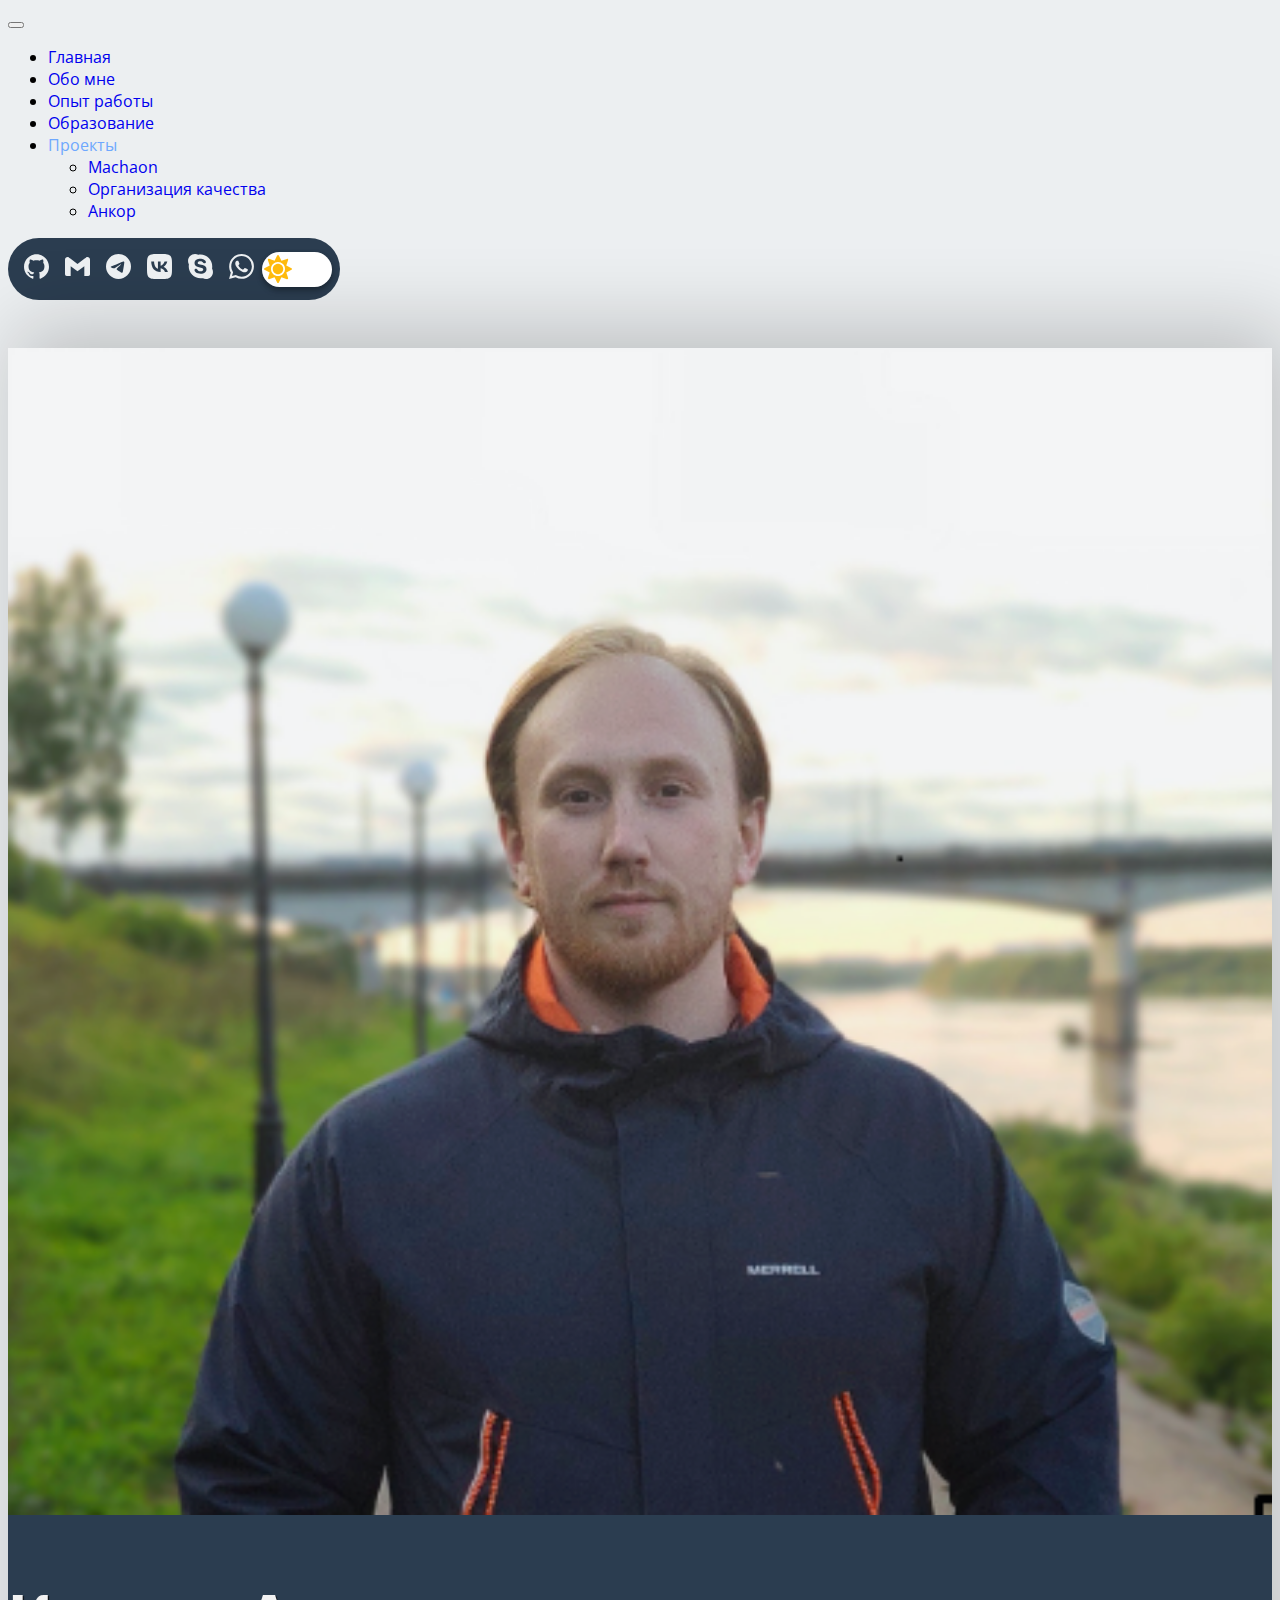
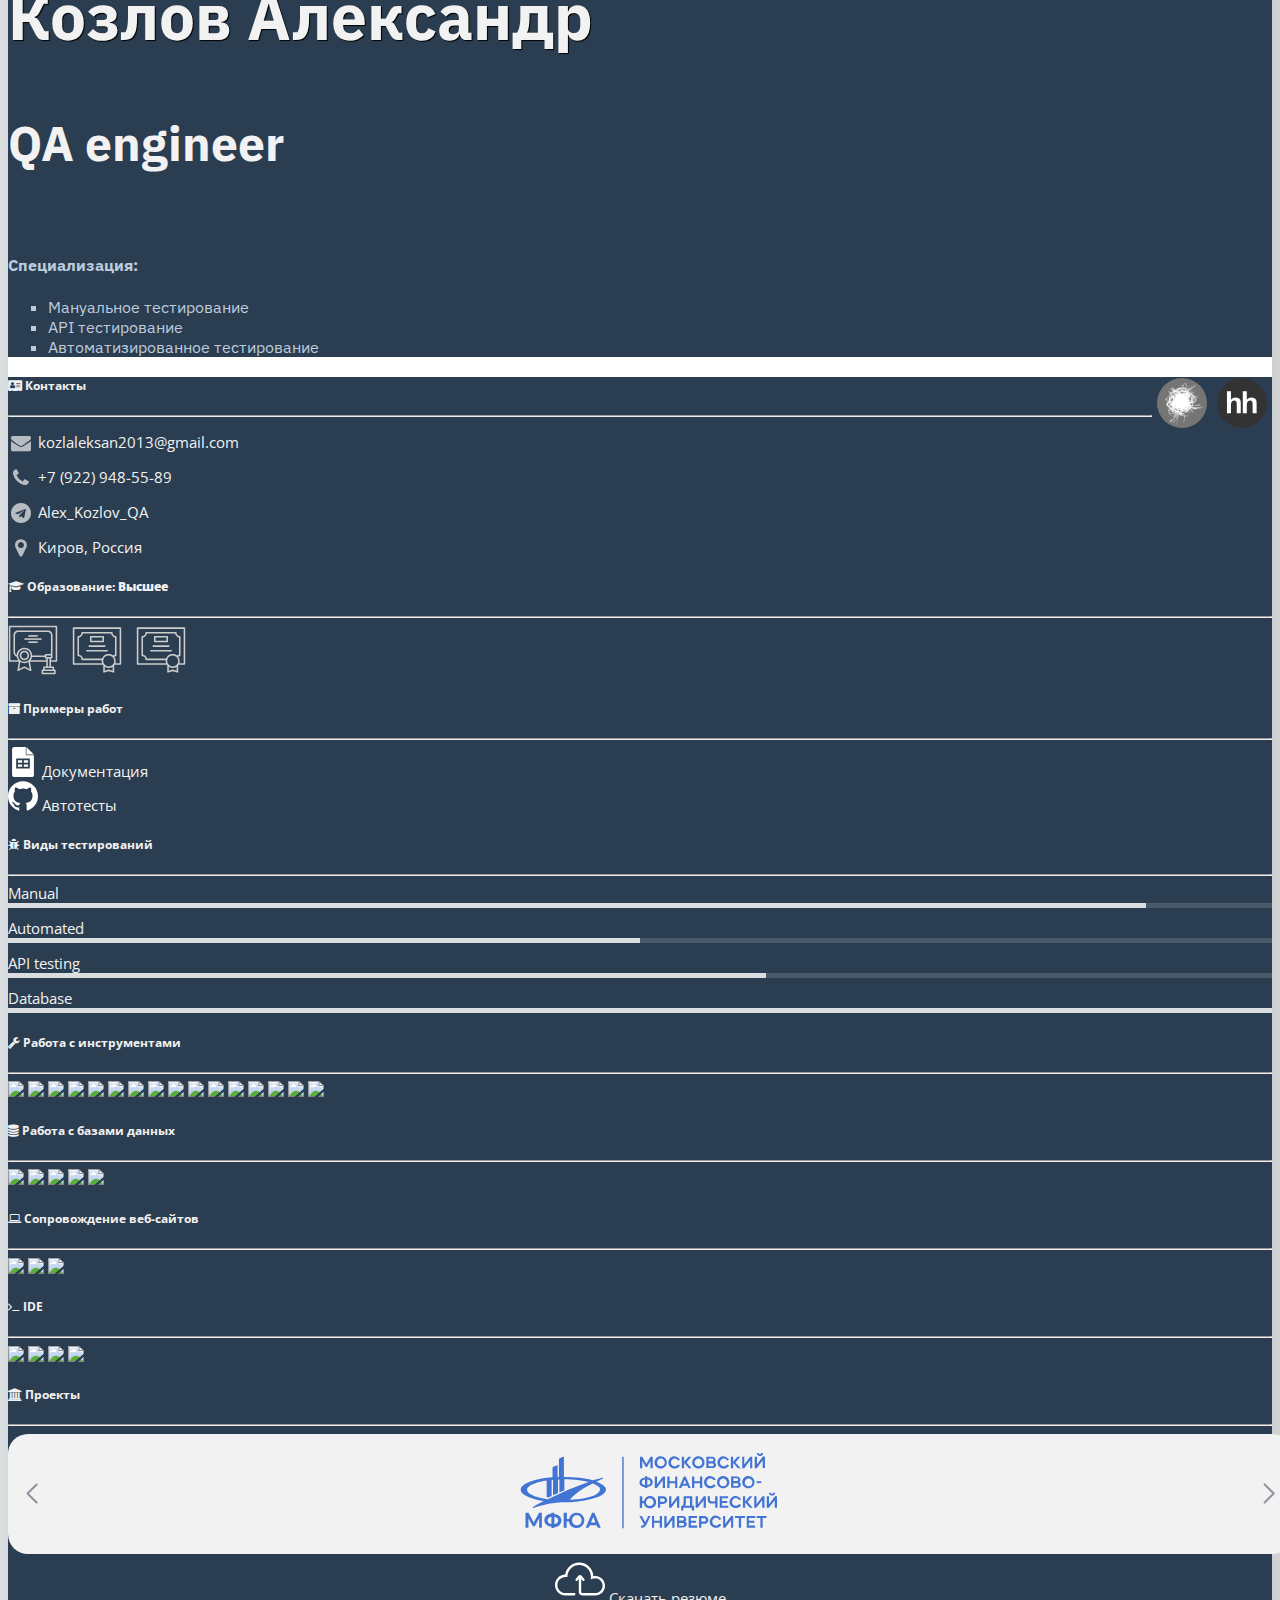
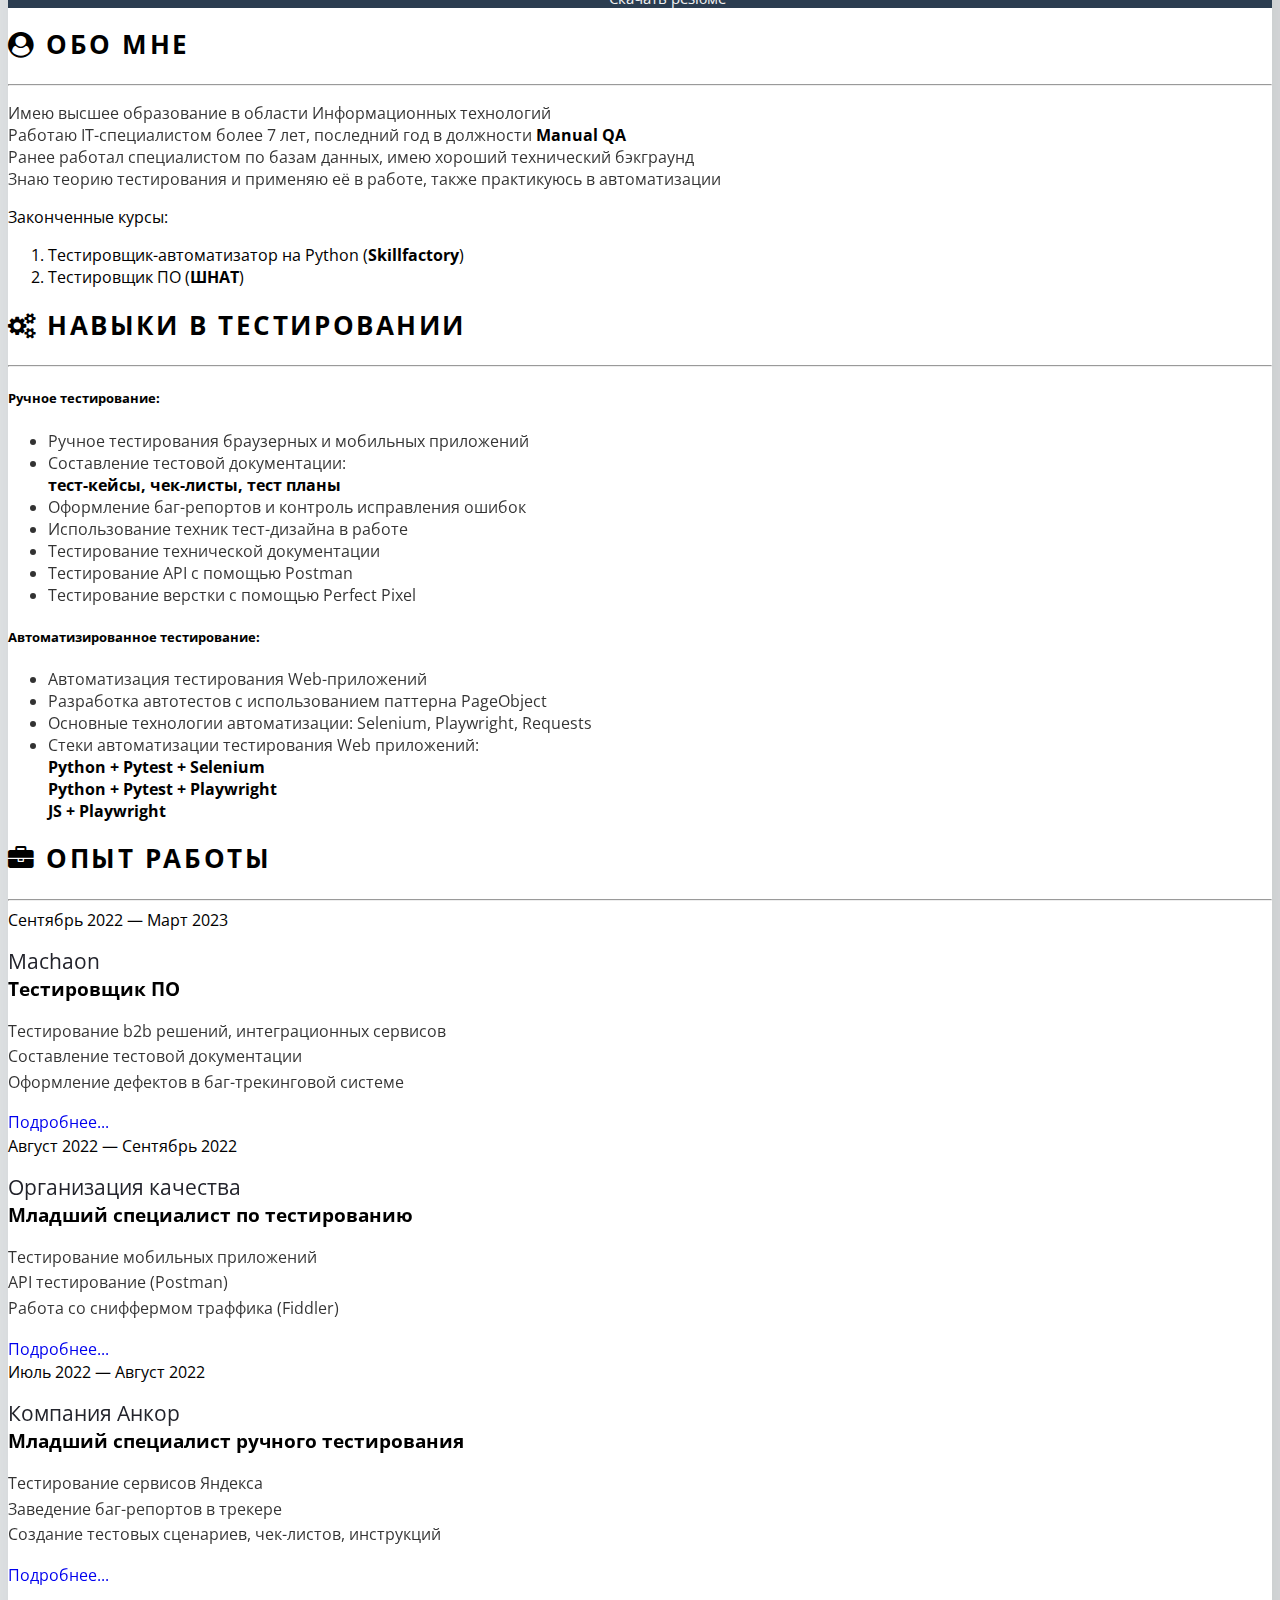
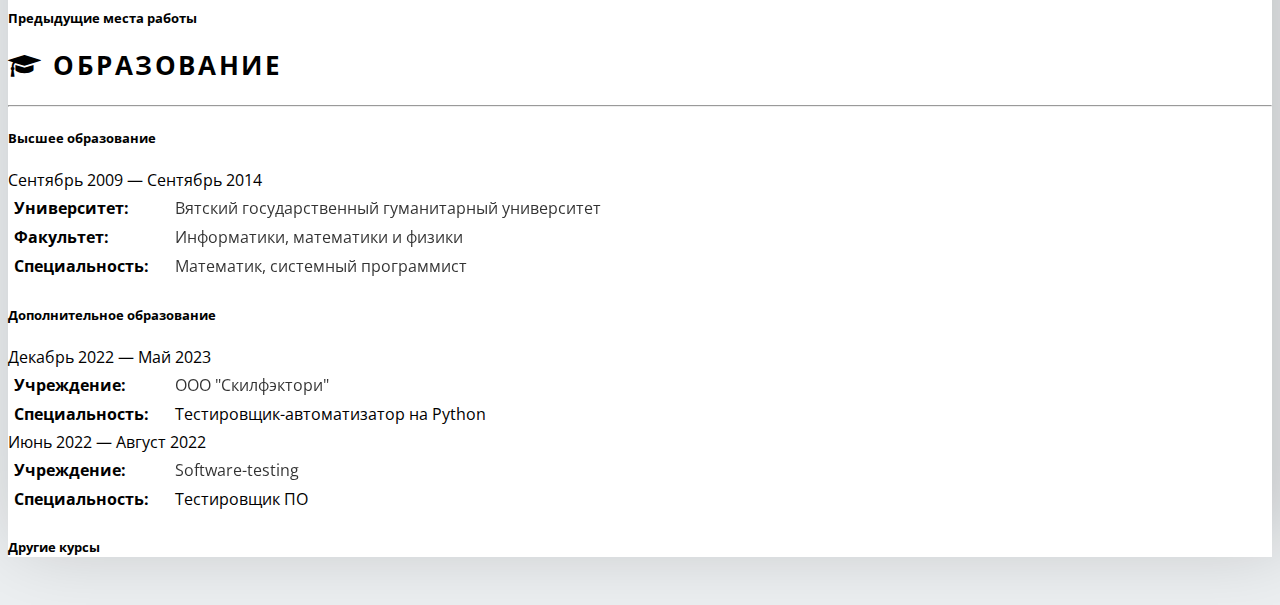
==== commit 6880a764: "25.07" ====
--- a/index.html
+++ b/index.html
@@ -14,20 +14,19 @@
 
     <script src="https://cdnjs.cloudflare.com/ajax/libs/jquery/3.7.0/jquery.min.js"></script>
     <script src="https://cdnjs.cloudflare.com/ajax/libs/fancybox/3.5.7/jquery.fancybox.min.js"></script>
-    <script src="https://cdnjs.cloudflare.com/ajax/libs/jquery.lazy/1.7.11/jquery.lazy.min.js"></script>
 </head>
 
 <body style="background:var(--main-body-color);">
 
 <nav class="navbar navbar-expand-lg shadow-sm p-3 menu">
-    <div class="container" style="padding:0">
+    <div class="container px-0">
         <button class="navbar-toggler" type="button" data-bs-toggle="collapse" data-bs-target="#navbarSupportedContent" aria-controls="navbarSupportedContent" aria-expanded="false" aria-label="Переключатель навигации">
             <span class="navbar-toggler-icon"></span>
         </button>
         <div class="collapse navbar-collapse " id="navbarSupportedContent">
             <ul class="navbar-nav me-auto mb-2 mb-lg-0">
                 <li class="nav-item">
-                    <a class="nav-link active" aria-current="page" href="index.html">Главная</a>
+                    <a class="nav-link" aria-current="page" href="index.html">Главная</a>
                 </li>
                 <li class="nav-item">
                     <a class="nav-link" href="index.html#about_me">Обо мне</a>
@@ -39,13 +38,13 @@
                     <a class="nav-link" href="index.html#education">Образование</a>
                 </li>
                 <li class="nav-item dropdown">
-                    <a class="nav-link dropdown-toggle" href="#" role="button" data-bs-toggle="dropdown" aria-expanded="false">
+                    <a class="nav-link active dropdown-toggle" href="#" role="button" data-bs-toggle="dropdown" aria-expanded="false">
                     Проекты
                     </a>
                     <ul class="dropdown-menu">
-                        <li><a class="dropdown-item" href="Machaon.html">Machaon</a></li>
+                        <li><a class="dropdown-item active " href="Machaon.html">Machaon</a></li>
                         <li><a class="dropdown-item" href="QC.html">Организация качества</a></li>
-                        <li><a class="dropdown-item" href="Yandex.html">Яндекс</a></li>
+                        <li><a class="dropdown-item" href="Yandex.html">Анкор</a></li>
                     </ul>
                 </li>
             </ul>
@@ -56,6 +55,10 @@
                 <a href="https://vk.com/id122275910" target="_blank"><svg class="icon vk" role="img" viewBox="0 0 24 24" xmlns="http://www.w3.org/2000/svg"><path d="m9.489.004.729-.003h3.564l.73.003.914.01.433.007.418.011.403.014.388.016.374.021.36.025.345.03.333.033c1.74.196 2.933.616 3.833 1.516.9.9 1.32 2.092 1.516 3.833l.034.333.029.346.025.36.02.373.025.588.012.41.013.644.009.915.004.98-.001 3.313-.003.73-.01.914-.007.433-.011.418-.014.403-.016.388-.021.374-.025.36-.03.345-.033.333c-.196 1.74-.616 2.933-1.516 3.833-.9.9-2.092 1.32-3.833 1.516l-.333.034-.346.029-.36.025-.373.02-.588.025-.41.012-.644.013-.915.009-.98.004-3.313-.001-.73-.003-.914-.01-.433-.007-.418-.011-.403-.014-.388-.016-.374-.021-.36-.025-.345-.03-.333-.033c-1.74-.196-2.933-.616-3.833-1.516-.9-.9-1.32-2.092-1.516-3.833l-.034-.333-.029-.346-.025-.36-.02-.373-.025-.588-.012-.41-.013-.644-.009-.915-.004-.98.001-3.313.003-.73.01-.914.007-.433.011-.418.014-.403.016-.388.021-.374.025-.36.03-.345.033-.333c.196-1.74.616-2.933 1.516-3.833.9-.9 2.092-1.32 3.833-1.516l.333-.034.346-.029.36-.025.373-.02.588-.025.41-.012.644-.013.915-.009ZM6.79 7.3H4.05c.13 6.24 3.25 9.99 8.72 9.99h.31v-3.57c2.01.2 3.53 1.67 4.14 3.57h2.84c-.78-2.84-2.83-4.41-4.11-5.01 1.28-.74 3.08-2.54 3.51-4.98h-2.58c-.56 1.98-2.22 3.78-3.8 3.95V7.3H10.5v6.92c-1.6-.4-3.62-2.34-3.71-6.92Z"/></svg></a>
                 <a href="Skype:alex_kozlov1991?chat" target="_blank"><svg class="icon skype" role="img" viewBox="0 0 24 24" xmlns="http://www.w3.org/2000/svg"><path d="M12.069 18.874c-4.023 0-5.82-1.979-5.82-3.464 0-.765.561-1.296 1.333-1.296 1.723 0 1.273 2.477 4.487 2.477 1.641 0 2.55-.895 2.55-1.811 0-.551-.269-1.16-1.354-1.429l-3.576-.895c-2.88-.724-3.403-2.286-3.403-3.751 0-3.047 2.861-4.191 5.549-4.191 2.471 0 5.393 1.373 5.393 3.199 0 .784-.688 1.24-1.453 1.24-1.469 0-1.198-2.037-4.164-2.037-1.469 0-2.292.664-2.292 1.617s1.153 1.258 2.157 1.487l2.637.587c2.891.649 3.624 2.346 3.624 3.944 0 2.476-1.902 4.324-5.722 4.324m11.084-4.882l-.029.135-.044-.24c.015.045.044.074.059.12.12-.675.181-1.363.181-2.052 0-1.529-.301-3.012-.898-4.42-.569-1.348-1.395-2.562-2.427-3.596-1.049-1.033-2.247-1.856-3.595-2.426-1.318-.631-2.801-.93-4.328-.93-.72 0-1.444.07-2.143.204l.119.06-.239-.033.119-.025C8.91.274 7.829 0 6.731 0c-1.789 0-3.47.698-4.736 1.967C.729 3.235.032 4.923.032 6.716c0 1.143.292 2.265.844 3.258l.02-.124.041.239-.06-.115c-.114.645-.172 1.299-.172 1.955 0 1.53.3 3.017.884 4.416.568 1.362 1.378 2.576 2.427 3.609 1.034 1.05 2.247 1.857 3.595 2.442 1.394.6 2.877.898 4.404.898.659 0 1.334-.06 1.977-.179l-.119-.062.24.046-.135.03c1.002.569 2.126.871 3.294.871 1.783 0 3.459-.69 4.733-1.963 1.259-1.259 1.962-2.951 1.962-4.749 0-1.138-.299-2.262-.853-3.266"/></svg></a>
                 <a href="https://wa.me/79229485589" target="_blank"><svg class="icon wa" role="img" viewBox="0 0 24 24" xmlns="http://www.w3.org/2000/svg"><path d="M17.472 14.382c-.297-.149-1.758-.867-2.03-.967-.273-.099-.471-.148-.67.15-.197.297-.767.966-.94 1.164-.173.199-.347.223-.644.075-.297-.15-1.255-.463-2.39-1.475-.883-.788-1.48-1.761-1.653-2.059-.173-.297-.018-.458.13-.606.134-.133.298-.347.446-.52.149-.174.198-.298.298-.497.099-.198.05-.371-.025-.52-.075-.149-.669-1.612-.916-2.207-.242-.579-.487-.5-.669-.51-.173-.008-.371-.01-.57-.01-.198 0-.52.074-.792.372-.272.297-1.04 1.016-1.04 2.479 0 1.462 1.065 2.875 1.213 3.074.149.198 2.096 3.2 5.077 4.487.709.306 1.262.489 1.694.625.712.227 1.36.195 1.871.118.571-.085 1.758-.719 2.006-1.413.248-.694.248-1.289.173-1.413-.074-.124-.272-.198-.57-.347m-5.421 7.403h-.004a9.87 9.87 0 01-5.031-1.378l-.361-.214-3.741.982.998-3.648-.235-.374a9.86 9.86 0 01-1.51-5.26c.001-5.45 4.436-9.884 9.888-9.884 2.64 0 5.122 1.03 6.988 2.898a9.825 9.825 0 012.893 6.994c-.003 5.45-4.437 9.884-9.885 9.884m8.413-18.297A11.815 11.815 0 0012.05 0C5.495 0 .16 5.335.157 11.892c0 2.096.547 4.142 1.588 5.945L.057 24l6.305-1.654a11.882 11.882 0 005.683 1.448h.005c6.554 0 11.89-5.335 11.893-11.893a11.821 11.821 0 00-3.48-8.413Z"/></svg></a>
+                <label class="dark-version">
+                <input type="checkbox" onchange="toggledark()" id="toggledark">
+                <span class="toggledark round"></span>
+            </label>
             </div>
         </div>
     </div>
@@ -69,7 +72,7 @@
             <div class="photo col-md-4 col-lg-3">
                 <img class="profile-photo img-fluid" src="static/img/foto.png">
             </div>
-            <div class="head col-md-8 col-lg-9">
+            <div class="head col-md-8 col-lg-9 p-4 p-md-4 pb-0 ">
                 <div class="head_info">
                     <div class="row">
                         <div class="col-md col-lg-10">
@@ -98,9 +101,9 @@
         </div>
 
         <div class="info row">
-            <div class="stat bg col-md-4 col-lg-3">
-
-                <div class="profiles nav_col">
+            <div class="stat bg col-md-4 col-lg-3 p-4 p-lg-5">
+
+                <div class="profiles nav_col mb-4">
                         <a href="https://github.com/kozlofAlex" target="_blank"><svg class="icon git"  role="img" viewBox="0 0 24 24" xmlns="http://www.w3.org/2000/svg"><path d="M12 .297c-6.63 0-12 5.373-12 12 0 5.303 3.438 9.8 8.205 11.385.6.113.82-.258.82-.577 0-.285-.01-1.04-.015-2.04-3.338.724-4.042-1.61-4.042-1.61C4.422 18.07 3.633 17.7 3.633 17.7c-1.087-.744.084-.729.084-.729 1.205.084 1.838 1.236 1.838 1.236 1.07 1.835 2.809 1.305 3.495.998.108-.776.417-1.305.76-1.605-2.665-.3-5.466-1.332-5.466-5.93 0-1.31.465-2.38 1.235-3.22-.135-.303-.54-1.523.105-3.176 0 0 1.005-.322 3.3 1.23.96-.267 1.98-.399 3-.405 1.02.006 2.04.138 3 .405 2.28-1.552 3.285-1.23 3.285-1.23.645 1.653.24 2.873.12 3.176.765.84 1.23 1.91 1.23 3.22 0 4.61-2.805 5.625-5.475 5.92.42.36.81 1.096.81 2.22 0 1.606-.015 2.896-.015 3.286 0 .315.21.69.825.57C20.565 22.092 24 17.592 24 12.297c0-6.627-5.373-12-12-12"/></svg></a>
                         <a href="mailto:kozlaleksan2013@gmail.com" target="_blank"><svg  class="icon gmail" role="img" viewBox="0 0 24 24" xmlns="http://www.w3.org/2000/svg"><path d="M24 5.457v13.909c0 .904-.732 1.636-1.636 1.636h-3.819V11.73L12 16.64l-6.545-4.91v9.273H1.636A1.636 1.636 0 0 1 0 19.366V5.457c0-2.023 2.309-3.178 3.927-1.964L5.455 4.64 12 9.548l6.545-4.91 1.528-1.145C21.69 2.28 24 3.434 24 5.457z"/></svg></a>
                         <a href="https://tlgg.ru/Alex_Kozlov_QA" target="_blank"><svg class="icon teleg" role="img" viewBox="0 0 24 24" xmlns="http://www.w3.org/2000/svg"><path d="M11.944 0A12 12 0 0 0 0 12a12 12 0 0 0 12 12 12 12 0 0 0 12-12A12 12 0 0 0 12 0a12 12 0 0 0-.056 0zm4.962 7.224c.1-.002.321.023.465.14a.506.506 0 0 1 .171.325c.016.093.036.306.02.472-.18 1.898-.962 6.502-1.36 8.627-.168.9-.499 1.201-.82 1.23-.696.065-1.225-.46-1.9-.902-1.056-.693-1.653-1.124-2.678-1.8-1.185-.78-.417-1.21.258-1.91.177-.184 3.247-2.977 3.307-3.23.007-.032.014-.15-.056-.212s-.174-.041-.249-.024c-.106.024-1.793 1.14-5.061 3.345-.48.33-.913.49-1.302.48-.428-.008-1.252-.241-1.865-.44-.752-.245-1.349-.374-1.297-.789.027-.216.325-.437.893-.663 3.498-1.524 5.83-2.529 6.998-3.014 3.332-1.386 4.025-1.627 4.476-1.635z"/></svg></a>
@@ -110,7 +113,7 @@
                 </div>
 
                 <div class="info_data">
-                    <div class="contacts text-truncate mb-5" style="padding-top:2em;">
+                    <div class="contacts text-truncate mb-5">
                         <h5 class="mb-3"><i class="fa fa-address-card " aria-hidden="true"></i> Контакты</h5><hr>
                         <p><a href="mailto:kozlaleksan2013@gmail.com" title="kozlaleksan2013@gmail.com"><i class="fa fa-envelope fa-fw fa-lg" aria-hidden="true"></i> kozlaleksan2013@gmail.com</a></p>
                         <p><a href="tel:+79229485589" title="+79229485589"><i class="fa fa-phone fa-fw fa-lg" aria-hidden="true"></i> +7 (922) 948-55-89</a></p>
@@ -263,8 +266,8 @@
             </div>
 
 
-            <div class="sections col-md-8 col-lg-9">
-                <div id="about_me" class="mb-5 pb-3">
+            <div class="col-md-8 col-lg-9 p-4 p-lg-5">
+                <div id="about_me" class="mb-5 ">
                     <div class="subsection">
                         <h3 class="section_title"><i class="fa fa-user-circle" aria-hidden="true"></i> Обо мне</h3>
                         <hr>
@@ -284,7 +287,7 @@
                     </div>
                 </div>
 
-                <div id="skills_test" class="mb-5 pb-3">
+                <div id="skills_test" class="mb-5 ">
                     <div class="subsection">
                         <h3 class="section_title"><i class="fa fa-cogs" aria-hidden="true"></i> Навыки в тестировании</h3>
                         <hr>
@@ -303,7 +306,7 @@
                             </div>
                             <div class="col-lg">
                                 <h5 class="text-uppercase">Автоматизированное тестирование:</h5>
-                                <ul>
+                                <ul style="margin-bottom:0;">
                                     <li>Автоматизация тестирования Web-приложений </li>
                                     <li>Разработка автотестов с использованием паттерна PageObject </li>
                                     <li>Основные технологии автоматизации: Selenium, Playwright, Requests</li>
@@ -317,7 +320,7 @@
                     </div>
                 </div>
 
-                <div id="experience" class="mb-5 pb-3">
+                <div id="experience" class="mb-5 ">
                     <h3 class="section_title"><i class="fa fa-briefcase" aria-hidden="true"></i> Опыт работы</h3>
                     <hr>
 
@@ -345,7 +348,7 @@
                                             </div>
                                         </div>
                                     </div>
-                                    <div class="back" >
+                                    <div class="back bg" >
                                         <label for="card1" class="proj" aria-hidden="true">
                                             <i class="fa fa-arrow-circle-o-left fa-lg" aria-hidden="true"></i>
                                         </label>
@@ -389,7 +392,7 @@
                                             </div>
                                         </div>
                                     </div>
-                                    <div class="back">
+                                    <div class="back bg">
                                         <label for="card2" class="proj" aria-hidden="true">
                                             <i class="fa fa-arrow-circle-o-left fa-lg" aria-hidden="true"></i>
                                         </label>
@@ -420,7 +423,7 @@
                                                 <label for="card3" class="proj" aria-hidden="true">
                                                     <i class="fa fa-info-circle fa-lg" aria-hidden="true"></i>
                                                 </label>
-                                                <p><a href="http://www.yandex.ru" class="company_link" target="_blank"><span class="company_name text-uppercase fw-bold">Яндекс</span></a><br>
+                                                <p><a href="http://www.yandex.ru" class="company_link" target="_blank"><span class="company_name text-uppercase fw-bold">Компания Анкор</span></a><br>
                                                 <span class="company_spec"><b>Младший специалист ручного тестирования</b></span></p>
                                                 <p class="company_text">Тестирование сервисов Яндекса<br>
                                                     Заведение баг-репортов в трекере<br>
@@ -430,12 +433,14 @@
                                             </div>
                                         </div>
                                     </div>
-                                    <div class="back">
+                                    <div class="back bg">
                                         <label for="card3" class="proj" aria-hidden="true">
                                                     <i class="fa fa-arrow-circle-o-left fa-lg" aria-hidden="true"></i>
                                                 </label>
                                         <div class="inner">
                                             <div class="description">
+                                                <p><b>ANCOR</b> предлагает клиентам решения в области аутсорсинга HR-функций и бизнес-процессов, рекрутмента и консалтинга
+                                                </p>
                                                 <p><b>Яндекс</b> - российская транснациональная компания в отрасли информационных технологий,
                                                     владеющая одноимённой системой поиска в интернете, интернет-порталом и веб-службами в нескольких странах
                                                 </p>
@@ -495,7 +500,7 @@
                     </div>
                 </div>
 
-                <div id="education" class="mb-5 pb-3">
+                <div id="education" class="mb-5 ">
                     <h3 class="section_title"><i class="fa fa-graduation-cap" aria-hidden="true"></i> Образование</h3>
                     <hr>
                     <h5 class="mb-5">Высшее образование</h5>
@@ -507,15 +512,15 @@
                             <table cellspacing="5" >
                                 <tr>
                                     <td valign="top"><b>Университет:</b> </td>
-                                    <td valign="top" style="padding-left: 20px;">Вятский государственный гуманитарный университет</td>
+                                    <td valign="top" style="padding-left: 20px;" class="opacity">Вятский государственный гуманитарный университет</td>
                                 </tr>
                                 <tr>
                                     <td valign="top"><b>Факультет:</b> </td>
-                                    <td valign="top" style="padding-left: 20px;">Информатики, математики и физики</td>
+                                    <td valign="top" style="padding-left: 20px;" class="opacity">Информатики, математики и физики</td>
                                 </tr>
                                 <tr>
                                     <td valign="top"><b>Специальность:</b> </td>
-                                    <td valign="top" style="padding-left: 20px;">Математик, системный программист</td>
+                                    <td valign="top" style="padding-left: 20px;" class="opacity">Математик, системный программист</td>
                                 </tr>
                             </table>
                         </div>
@@ -532,11 +537,11 @@
                                     <table cellspacing="5" >
                                         <tr>
                                             <td valign="top"><b>Учреждение:</b> </td>
-                                            <td valign="top" style="padding-left: 20px;">ООО "Скилфэктори"</td>
+                                            <td valign="top" style="padding-left: 20px;" class="opacity">ООО "Скилфэктори"</td>
                                         </tr>
                                         <tr>
                                             <td valign="top"><b>Специальность:</b> </td>
-                                            <td valign="top" style="padding-left: 20px;">Тестировщик-автоматизатор на Python</td>
+                                            <td valign="top" style="padding-left: 20px;" class="fw-bold">Тестировщик-автоматизатор на Python</td>
                                         </tr>
                                     </table>
                                 </div>
@@ -551,11 +556,11 @@
                                     <table cellspacing="5" >
                                         <tr>
                                             <td valign="top"><b>Учреждение:</b> </td>
-                                            <td valign="top" style="padding-left: 20px;">Software-testing</td>
+                                            <td valign="top" style="padding-left: 20px;" class="opacity">Software-testing</td>
                                         </tr>
                                         <tr>
                                             <td valign="top"><b>Специальность:</b> </td>
-                                            <td valign="top" style="padding-left: 20px;">Тестировщик ПО</td>
+                                            <td valign="top" style="padding-left: 20px;" class="fw-bold">Тестировщик ПО</td>
                                         </tr>
                                     </table>
                                 </div>
@@ -601,32 +606,8 @@
 
 <script src="https://cdn.jsdelivr.net/npm/swiper@10/swiper-bundle.min.js"></script>
 <script src="https://cdn.jsdelivr.net/npm/bootstrap@5.3.0/dist/js/bootstrap.bundle.min.js" integrity="sha384-geWF76RCwLtnZ8qwWowPQNguL3RmwHVBC9FhGdlKrxdiJJigb/j/68SIy3Te4Bkz" crossorigin="anonymous"></script>
+<script src="static/js/js_file.js"></script>
 <script>
-    $(function() {
-        $('div.icon-tab').click(function() {
-            $(this).addClass('active').siblings().removeClass('active');
-            setDisplay(300);
-        });
-
-        function setDisplay(time) {
-            $('div.icon-tab').each(function(rang) {
-                $('.item').eq(rang).css('display', 'none');
-
-                if($(this).hasClass('active')){
-                    $('.item').eq(rang).fadeIn(time);
-                }
-            });
-        }
-
-        //Disable the animation on page load
-        setDisplay(0);
-    });
-
-
-$(function() {
-    $("img.lazy").Lazy();
-});
-
 
 var swiper = new Swiper(".swiper", {
     spaceBetween: 50,
@@ -641,67 +622,6 @@
      },
 });
 
-
-
-
-
-
-
-function changeBodyBg(color){document.body.style.background = color;
-}
-function changeHeadingBg(color){
-  document.getElementById("dialog1").style.background = color;
-}
-
-
-
-
-
-
-
-
-const labels = document.querySelectorAll(".accordion-item__label");
-const tabs = document.querySelectorAll(".accordion-tab");
-
-function toggleShow() {
-	const target = this;
-	const item = target.classList.contains("accordion-tab")
-		? target
-		: target.parentElement;
-	const group = item.dataset.actabGroup;
-	const id = item.dataset.actabId;
-
-	tabs.forEach(function(tab) {
-		if (tab.dataset.actabGroup === group) {
-			if (tab.dataset.actabId === id) {
-				tab.classList.add("accordion-active");
-			} else {
-				tab.classList.remove("accordion-active");
-			}
-		}
-	});
-
-	labels.forEach(function(label) {
-		const tabItem = label.parentElement;
-
-		if (tabItem.dataset.actabGroup === group) {
-			if (tabItem.dataset.actabId === id) {
-				tabItem.classList.add("accordion-active");
-			} else {
-				tabItem.classList.remove("accordion-active");
-			}
-		}
-	});
-}
-
-labels.forEach(function(label) {
-	label.addEventListener("click", toggleShow);
-});
-
-tabs.forEach(function(tab) {
-	tab.addEventListener("click", toggleShow);
-});
-
 </script>
 </body>
 </html>--- a/static/css/custom.css
+++ b/static/css/custom.css
@@ -73,7 +73,7 @@
 
     .head {
         font-family: 'IBM Plex Sans', Arial,sans-serif;
-        padding: 2em;
+
     }
 
     .head_info {
@@ -100,6 +100,9 @@
     .head_soc_link a {
         transition: all 1s ease 0s;
         filter: grayscale(1);
+        padding: 5px;
+        display: inline-block;
+        float: right;
     }
 
     .head_soc_link a:hover {
@@ -120,12 +123,13 @@
     }
 
     .profiles {
-        padding: 2em 1em;
+
         text-align: center;
     }
 
     .profiles a {
         padding: 8px;
+        display: inline-block;
     }
 
     .icon {
@@ -142,7 +146,7 @@
     .wa:hover {fill:#25D366}
 
     .info_data {
-        padding: 0em 2em;
+
         font-size: 15px;
     }
 
@@ -167,6 +171,10 @@
         margin-bottom: 10px;
     }
 
+
+    .contacts p:last-child {
+        margin-bottom: 0px;
+    }
 
     .formation {
 
@@ -353,9 +361,40 @@
 }
 
     .tab_img {
-        max-width:150px;
+
             height: 70px;
     }
+
+
+
+
+
+
+.op-border {
+    position: relative;
+}
+.op-border:before,
+.op-border:after {
+    content: "";
+    position: absolute;
+    top: 0;
+    left: 0;
+    right: 0;
+    bottom: 0;
+    border: 20px solid rgba(51, 122, 183, 0.4);
+    transition: border-width 0.2s;
+}
+.op-border:after {
+    border-width: 0;
+}
+.op-border:hover:after  {
+    border-width: 40px;
+}
+.op-border img {
+    width: 100%;
+}
+
+
 
 
 .desktop-wrapper {
@@ -374,22 +413,25 @@
 
 }
 
-.wrap_macbook {
-    position: relative;
-    padding-bottom: 43%;
-    padding-top: 0;
-    height: 0;
-    overflow: hidden;
-    border-image: url('/MyPortfolio/static/img/macbook.png') 50 233 112 228 stretch stretch;
-    border-color: rgba(0, 0, 0, 0);
-    border-width: 27px 76px 55px 76px;
-    border-style: inset;
-}
-.macbook_img {
-    background-size: cover;
-    width: 100%;
-
-}
+.title_img {
+
+    box-shadow: 10px 10px 20px rgba(0, 0, 0, 0.7);
+    transition: border-width 0.3s;
+}
+
+
+.title_img:hover  {
+
+}
+
+
+
+
+
+
+
+
+
 
 
 
@@ -803,7 +845,7 @@
 
     .back {
         transform: rotateY(180deg);
-        background: var(--main-bg-color-1);
+
 
     }
 
@@ -1833,7 +1875,7 @@
     padding: 0.5em;
     display: flex;
     background: var(--main-bg-color-2);
-    border-radius: 20px;
+    border-radius: 50px;
     width: fit-content;
     justify-content: space-evenly;
     align-items: center;
@@ -1878,6 +1920,9 @@
 .nav_soc a {
     display:none;
 }
+.head_soc_link a {
+        float: left;
+}
 .nav_col {
     display:block;
 }
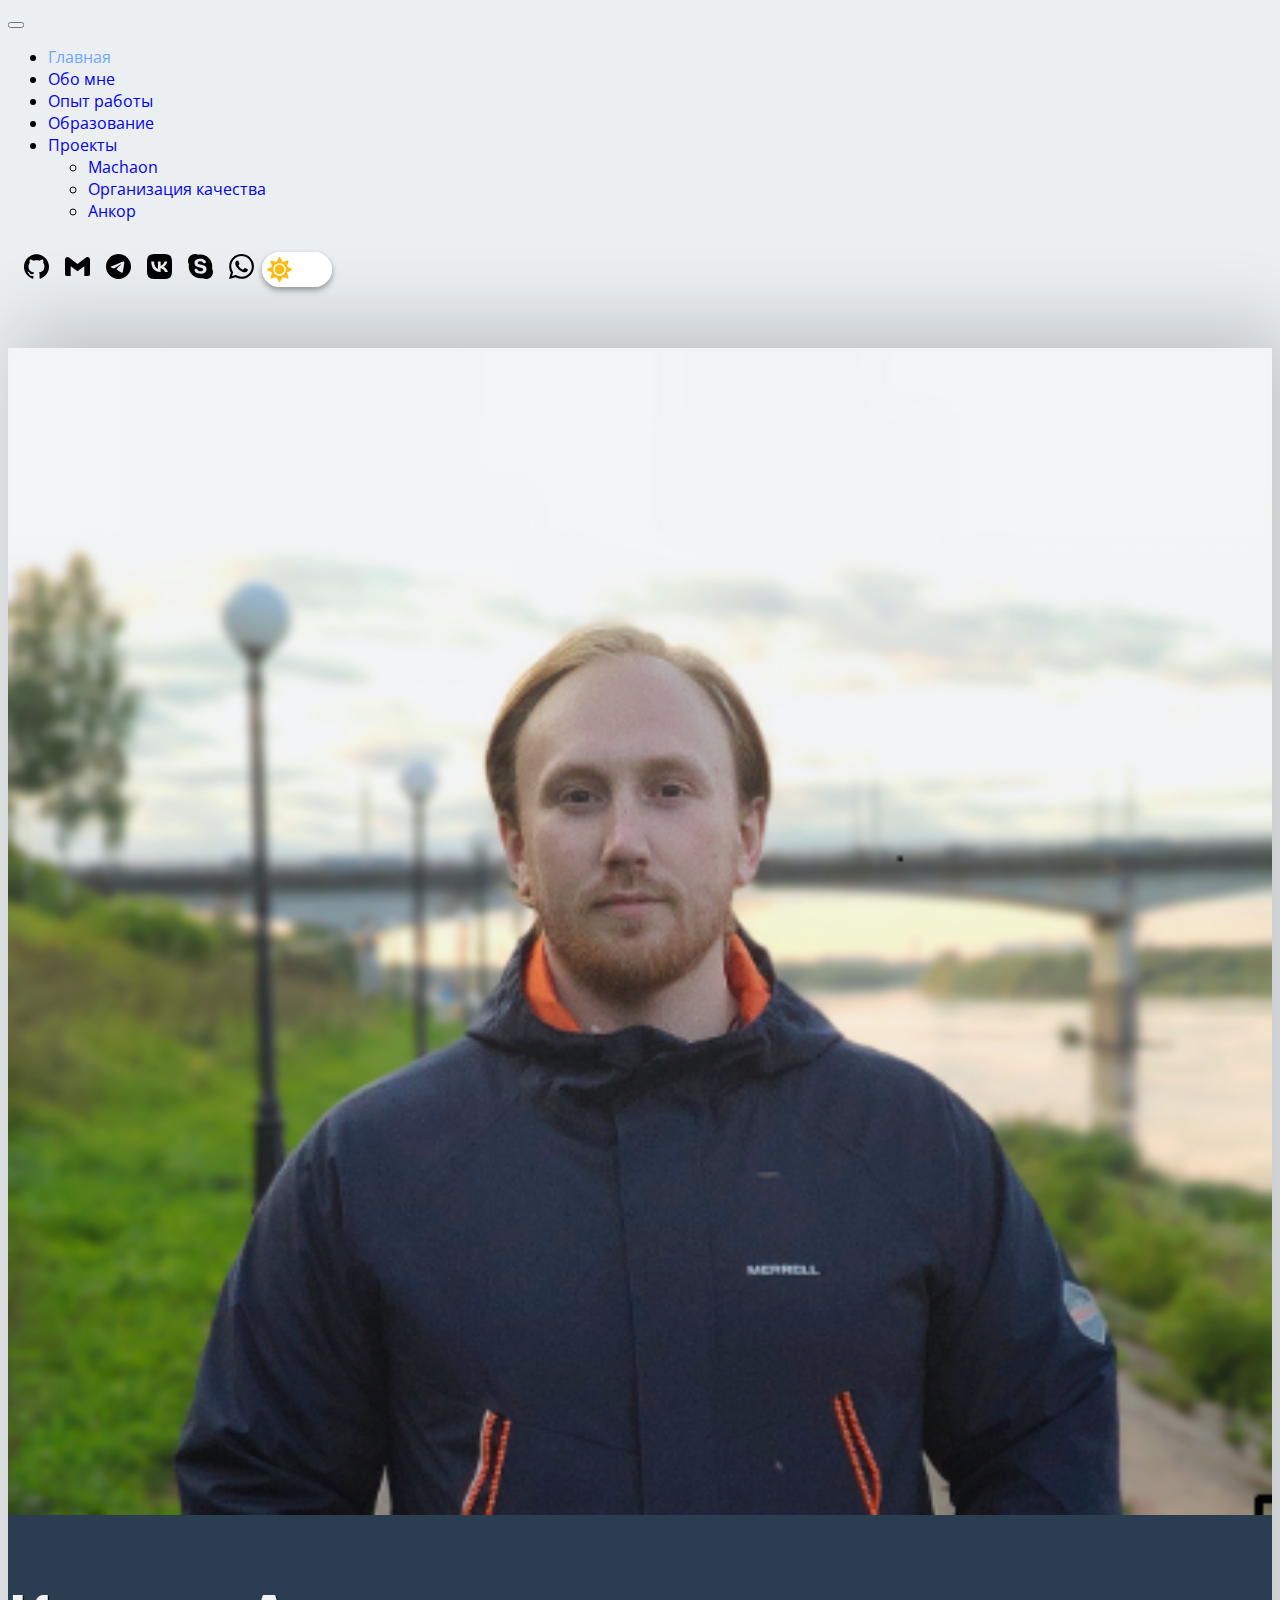
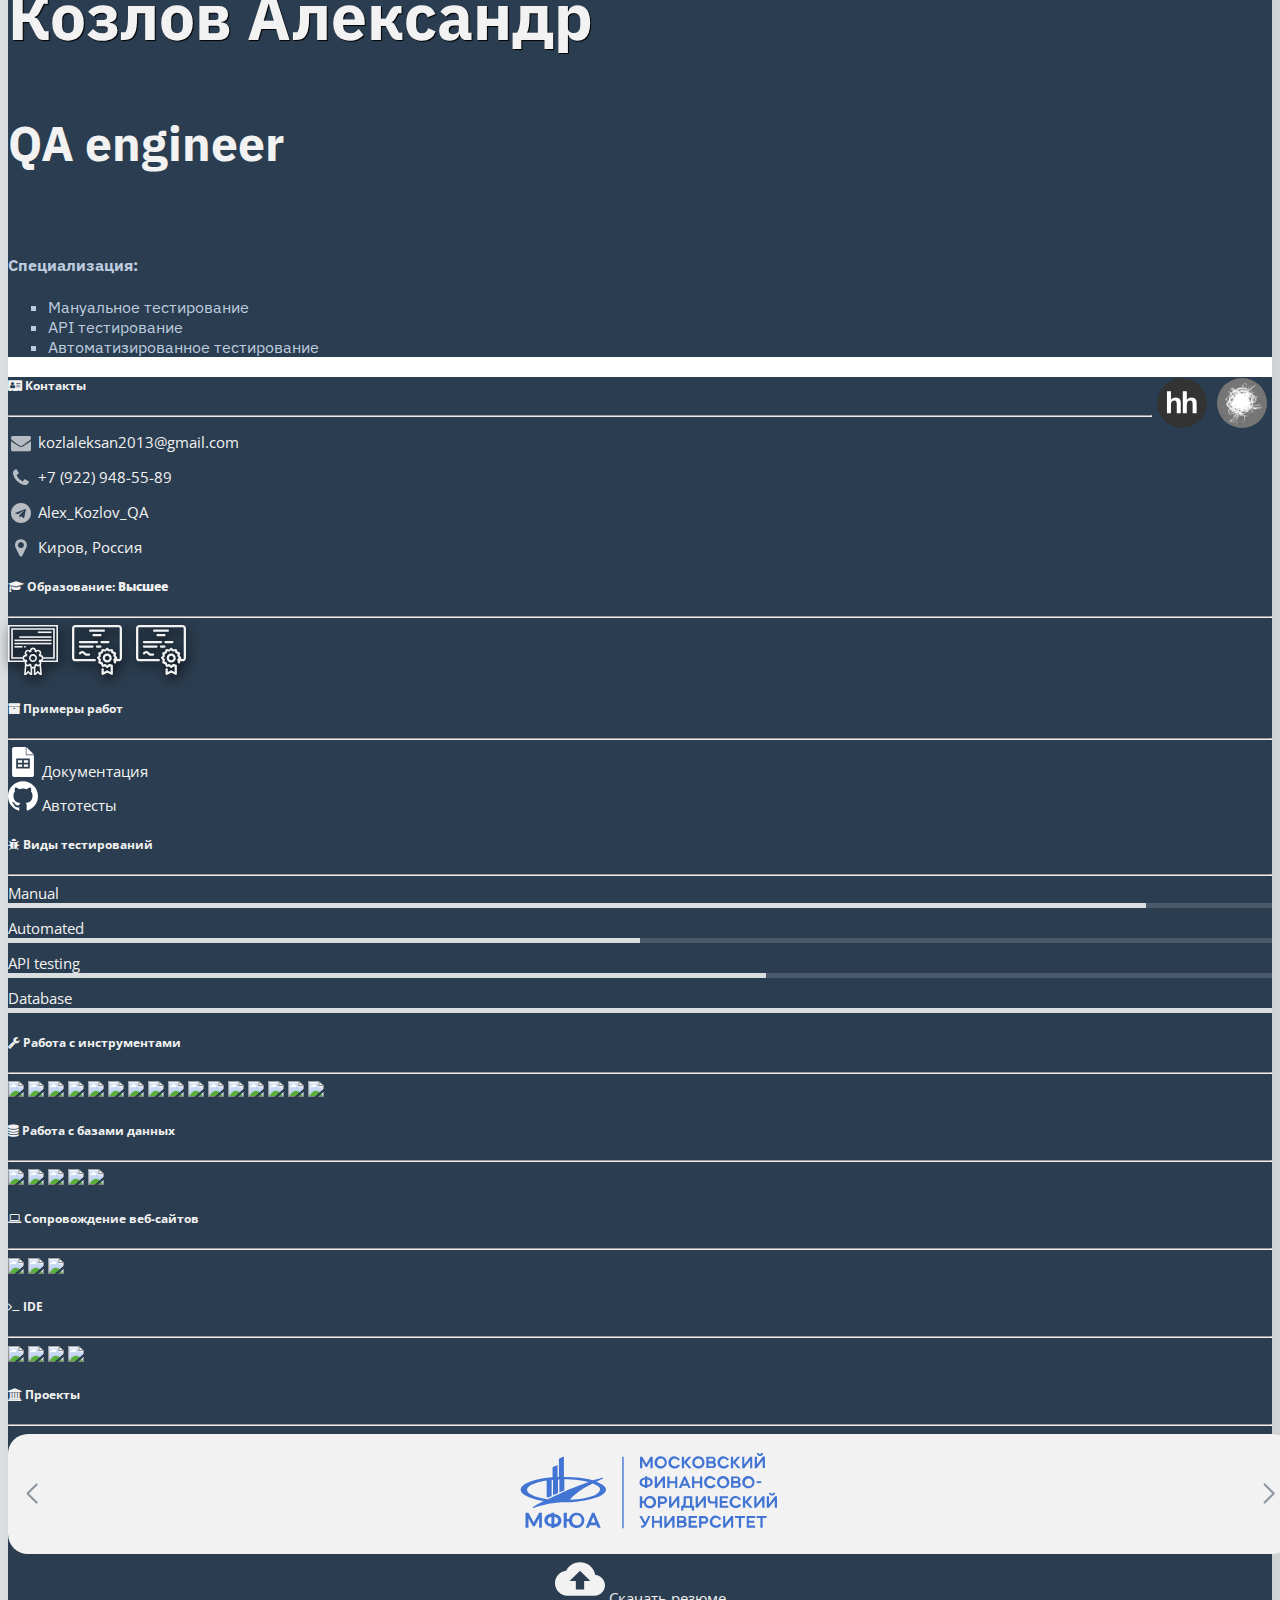
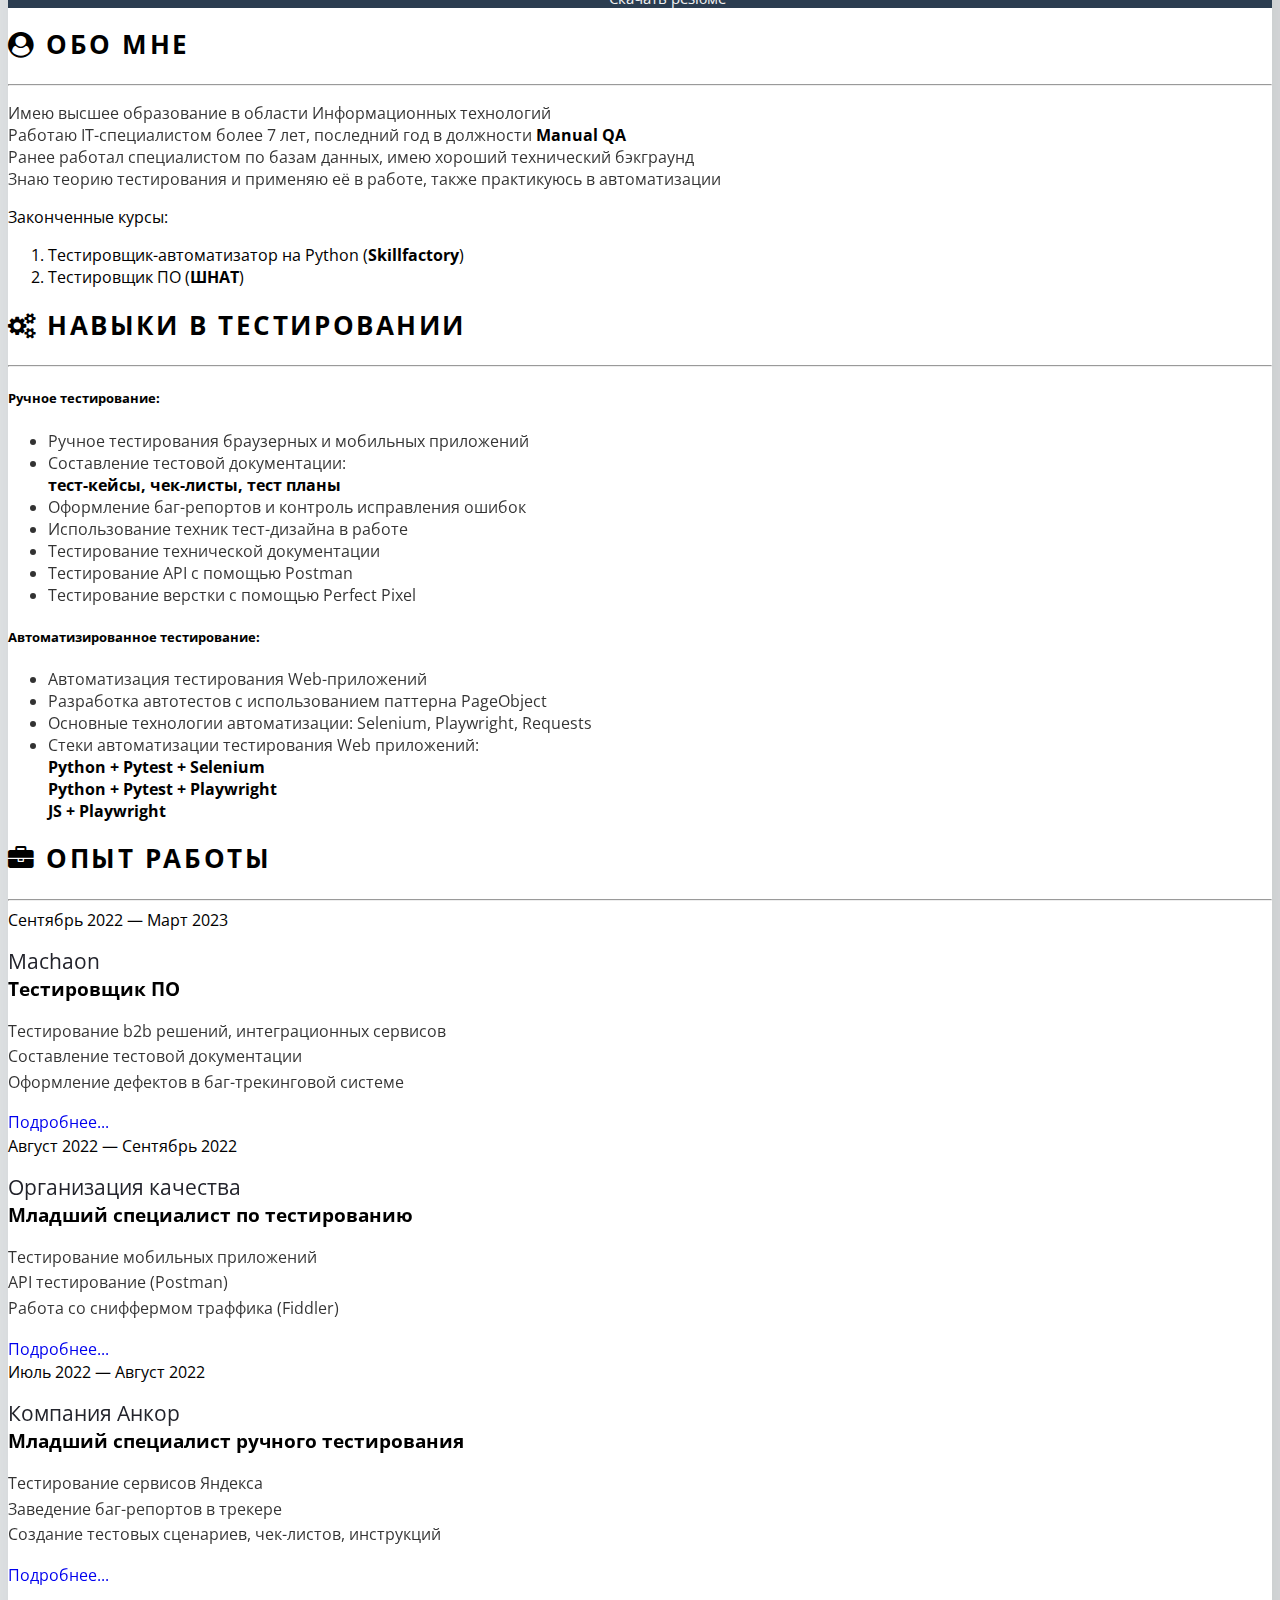
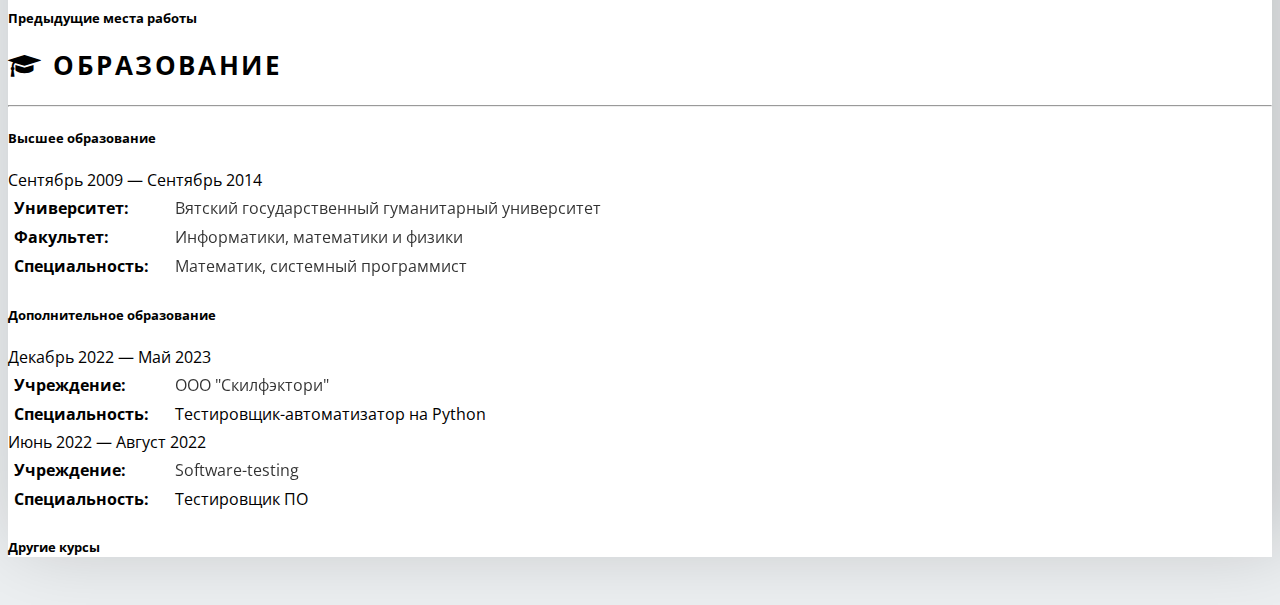
==== commit 62f4f080: "25.07_2" ====
--- a/index.html
+++ b/index.html
@@ -16,9 +16,9 @@
     <script src="https://cdnjs.cloudflare.com/ajax/libs/fancybox/3.5.7/jquery.fancybox.min.js"></script>
 </head>
 
-<body style="background:var(--main-body-color);">
-
-<nav class="navbar navbar-expand-lg shadow-sm p-3 menu">
+<body style="background-color:var(--main-body-color);">
+
+<nav class="navbar navbar-expand-lg shadow-sm p-5 p-lg-0 menu">
     <div class="container px-0">
         <button class="navbar-toggler" type="button" data-bs-toggle="collapse" data-bs-target="#navbarSupportedContent" aria-controls="navbarSupportedContent" aria-expanded="false" aria-label="Переключатель навигации">
             <span class="navbar-toggler-icon"></span>
@@ -26,7 +26,7 @@
         <div class="collapse navbar-collapse " id="navbarSupportedContent">
             <ul class="navbar-nav me-auto mb-2 mb-lg-0">
                 <li class="nav-item">
-                    <a class="nav-link" aria-current="page" href="index.html">Главная</a>
+                    <a class="nav-link active" aria-current="page" href="index.html">Главная</a>
                 </li>
                 <li class="nav-item">
                     <a class="nav-link" href="index.html#about_me">Обо мне</a>
@@ -38,18 +38,18 @@
                     <a class="nav-link" href="index.html#education">Образование</a>
                 </li>
                 <li class="nav-item dropdown">
-                    <a class="nav-link active dropdown-toggle" href="#" role="button" data-bs-toggle="dropdown" aria-expanded="false">
+                    <a class="nav-link dropdown-toggle" href="#" role="button" data-bs-toggle="dropdown" aria-expanded="false">
                     Проекты
                     </a>
                     <ul class="dropdown-menu">
-                        <li><a class="dropdown-item active " href="Machaon.html">Machaon</a></li>
+                        <li><a class="dropdown-item" href="Machaon.html">Machaon</a></li>
                         <li><a class="dropdown-item" href="QC.html">Организация качества</a></li>
                         <li><a class="dropdown-item" href="Yandex.html">Анкор</a></li>
                     </ul>
                 </li>
             </ul>
             <div class="profiles nav_soc">
-                <a href="https://github.com/kozlofAlex" target="_blank"><svg class="icon git"  role="img" viewBox="0 0 24 24" xmlns="http://www.w3.org/2000/svg"><path d="M12 .297c-6.63 0-12 5.373-12 12 0 5.303 3.438 9.8 8.205 11.385.6.113.82-.258.82-.577 0-.285-.01-1.04-.015-2.04-3.338.724-4.042-1.61-4.042-1.61C4.422 18.07 3.633 17.7 3.633 17.7c-1.087-.744.084-.729.084-.729 1.205.084 1.838 1.236 1.838 1.236 1.07 1.835 2.809 1.305 3.495.998.108-.776.417-1.305.76-1.605-2.665-.3-5.466-1.332-5.466-5.93 0-1.31.465-2.38 1.235-3.22-.135-.303-.54-1.523.105-3.176 0 0 1.005-.322 3.3 1.23.96-.267 1.98-.399 3-.405 1.02.006 2.04.138 3 .405 2.28-1.552 3.285-1.23 3.285-1.23.645 1.653.24 2.873.12 3.176.765.84 1.23 1.91 1.23 3.22 0 4.61-2.805 5.625-5.475 5.92.42.36.81 1.096.81 2.22 0 1.606-.015 2.896-.015 3.286 0 .315.21.69.825.57C20.565 22.092 24 17.592 24 12.297c0-6.627-5.373-12-12-12"/></svg></a>
+                    <a href="https://github.com/kozlofAlex" target="_blank"><svg class="icon git"  role="img" viewBox="0 0 24 24" xmlns="http://www.w3.org/2000/svg"><path d="M12 .297c-6.63 0-12 5.373-12 12 0 5.303 3.438 9.8 8.205 11.385.6.113.82-.258.82-.577 0-.285-.01-1.04-.015-2.04-3.338.724-4.042-1.61-4.042-1.61C4.422 18.07 3.633 17.7 3.633 17.7c-1.087-.744.084-.729.084-.729 1.205.084 1.838 1.236 1.838 1.236 1.07 1.835 2.809 1.305 3.495.998.108-.776.417-1.305.76-1.605-2.665-.3-5.466-1.332-5.466-5.93 0-1.31.465-2.38 1.235-3.22-.135-.303-.54-1.523.105-3.176 0 0 1.005-.322 3.3 1.23.96-.267 1.98-.399 3-.405 1.02.006 2.04.138 3 .405 2.28-1.552 3.285-1.23 3.285-1.23.645 1.653.24 2.873.12 3.176.765.84 1.23 1.91 1.23 3.22 0 4.61-2.805 5.625-5.475 5.92.42.36.81 1.096.81 2.22 0 1.606-.015 2.896-.015 3.286 0 .315.21.69.825.57C20.565 22.092 24 17.592 24 12.297c0-6.627-5.373-12-12-12"/></svg></a>
                 <a href="mailto:kozlaleksan2013@gmail.com" target="_blank"><svg  class="icon gmail" role="img" viewBox="0 0 24 24" xmlns="http://www.w3.org/2000/svg"><path d="M24 5.457v13.909c0 .904-.732 1.636-1.636 1.636h-3.819V11.73L12 16.64l-6.545-4.91v9.273H1.636A1.636 1.636 0 0 1 0 19.366V5.457c0-2.023 2.309-3.178 3.927-1.964L5.455 4.64 12 9.548l6.545-4.91 1.528-1.145C21.69 2.28 24 3.434 24 5.457z"/></svg></a>
                 <a href="https://tlgg.ru/Alex_Kozlov_QA" target="_blank"><svg class="icon teleg" role="img" viewBox="0 0 24 24" xmlns="http://www.w3.org/2000/svg"><path d="M11.944 0A12 12 0 0 0 0 12a12 12 0 0 0 12 12 12 12 0 0 0 12-12A12 12 0 0 0 12 0a12 12 0 0 0-.056 0zm4.962 7.224c.1-.002.321.023.465.14a.506.506 0 0 1 .171.325c.016.093.036.306.02.472-.18 1.898-.962 6.502-1.36 8.627-.168.9-.499 1.201-.82 1.23-.696.065-1.225-.46-1.9-.902-1.056-.693-1.653-1.124-2.678-1.8-1.185-.78-.417-1.21.258-1.91.177-.184 3.247-2.977 3.307-3.23.007-.032.014-.15-.056-.212s-.174-.041-.249-.024c-.106.024-1.793 1.14-5.061 3.345-.48.33-.913.49-1.302.48-.428-.008-1.252-.241-1.865-.44-.752-.245-1.349-.374-1.297-.789.027-.216.325-.437.893-.663 3.498-1.524 5.83-2.529 6.998-3.014 3.332-1.386 4.025-1.627 4.476-1.635z"/></svg></a>
                 <a href="https://vk.com/id122275910" target="_blank"><svg class="icon vk" role="img" viewBox="0 0 24 24" xmlns="http://www.w3.org/2000/svg"><path d="m9.489.004.729-.003h3.564l.73.003.914.01.433.007.418.011.403.014.388.016.374.021.36.025.345.03.333.033c1.74.196 2.933.616 3.833 1.516.9.9 1.32 2.092 1.516 3.833l.034.333.029.346.025.36.02.373.025.588.012.41.013.644.009.915.004.98-.001 3.313-.003.73-.01.914-.007.433-.011.418-.014.403-.016.388-.021.374-.025.36-.03.345-.033.333c-.196 1.74-.616 2.933-1.516 3.833-.9.9-2.092 1.32-3.833 1.516l-.333.034-.346.029-.36.025-.373.02-.588.025-.41.012-.644.013-.915.009-.98.004-3.313-.001-.73-.003-.914-.01-.433-.007-.418-.011-.403-.014-.388-.016-.374-.021-.36-.025-.345-.03-.333-.033c-1.74-.196-2.933-.616-3.833-1.516-.9-.9-1.32-2.092-1.516-3.833l-.034-.333-.029-.346-.025-.36-.02-.373-.025-.588-.012-.41-.013-.644-.009-.915-.004-.98.001-3.313.003-.73.01-.914.007-.433.011-.418.014-.403.016-.388.021-.374.025-.36.03-.345.033-.333c.196-1.74.616-2.933 1.516-3.833.9-.9 2.092-1.32 3.833-1.516l.333-.034.346-.029.36-.025.373-.02.588-.025.41-.012.644-.013.915-.009ZM6.79 7.3H4.05c.13 6.24 3.25 9.99 8.72 9.99h.31v-3.57c2.01.2 3.53 1.67 4.14 3.57h2.84c-.78-2.84-2.83-4.41-4.11-5.01 1.28-.74 3.08-2.54 3.51-4.98h-2.58c-.56 1.98-2.22 3.78-3.8 3.95V7.3H10.5v6.92c-1.6-.4-3.62-2.34-3.71-6.92Z"/></svg></a>
@@ -88,11 +88,11 @@
                             </div>
                         </div>
                         <div class="head_soc_link col-md col-lg-2">
+                            <a href="https://career.habr.com/alex_kozlov91" target="_blank">
+                                <img class="img-fluid img_logo_habr" src="static/img/habr.png" title="Хабр карьера">
+                            </a>
                             <a href="https://kirov.hh.ru/resume/4571cb95ff0af2393b0039ed1f6d3768455430" target="_blank">
                                 <img class="img-fluid img_logo_hh" src="static/img/hh.svg" title="HeadHunter">
-                            </a>
-                            <a href="https://career.habr.com/alex_kozlov91" target="_blank">
-                                <img class="img-fluid img_logo_habr" src="static/img/habr.png" title="Хабр карьера">
                             </a>
                         </div>
                     </div>
@@ -123,9 +123,15 @@
 
                     <div class="formation mb-5">
                         <h5 class="mb-3"><i class="fa fa-graduation-cap" aria-hidden="true"></i> Образование: <b>Высшее</b></h5><hr>
-                        <a data-fancybox="gallery" href="static/img/Диплом.jpg"><img src="static/img/diplom.svg"></a>
-                        <a data-fancybox="gallery" href="static/img/QAP.jpg"><img src="static/img/certificate2.svg"></a>
-                        <a data-fancybox="gallery" href="static/img/shnat.png"><img src="static/img/certificate2.svg"></a>
+                        <a data-fancybox="gallery" href="static/img/Диплом.jpg">
+                            <svg  version="1.1" id="Layer_1" xmlns="http://www.w3.org/2000/svg" xmlns:xlink="http://www.w3.org/1999/xlink" viewBox="0 0 496 496" xml:space="preserve"><g id="SVGRepo_bgCarrier" stroke-width="0"></g><g id="SVGRepo_tracerCarrier" stroke-linecap="round" stroke-linejoin="round"></g><g id="SVGRepo_iconCarrier"> <g> <g> <g> <path d="M496,0H0v368h167.128c-2.832,7.824-2.616,16.504,0.832,24.128L159.304,496h20.008L200,475.312L220.688,496H240v-65.144 c2.576,0.672,5.224,1.144,8,1.144s5.424-0.472,8-1.136V496h19.312L296,475.312L316.688,496h20.008l-8.664-103.872 c3.448-7.624,3.664-16.304,0.824-24.128H496V0z M224,476.688l-24-24l-22.936,22.936l5.68-68.216 c10.696,5.368,23.768,4.472,33.568-2.912c0.888,6.296,3.68,11.944,7.688,16.512V476.688z M296,452.688l-24,24v-55.68 c4-4.568,6.8-10.216,7.688-16.512c9.8,7.368,22.864,8.288,33.568,2.904l5.68,68.216L296,452.688z M320,344 c-0.92,0-1.808-0.144-2.688-0.288l-6.696-1.152l-2.216,6.424c-0.824,2.368-1.784,4.664-2.864,6.896l-2.952,6.104l5.536,3.912 c0.736,0.52,1.472,1.064,2.112,1.696c6.24,6.24,6.24,16.392,0,22.632c-6.232,6.232-16.392,6.24-22.608,0.024 c-0.656-0.664-1.192-1.4-1.72-2.136l-3.912-5.536l-6.104,2.952c-2.232,1.088-4.528,2.048-6.896,2.864l-6.424,2.216l1.152,6.696 c0.136,0.888,0.28,1.776,0.28,2.696c0,8.824-7.176,16-16,16c-8.824,0-16-7.176-16-16c0-0.92,0.144-1.808,0.288-2.688l1.152-6.696 l-6.424-2.216c-2.368-0.824-4.664-1.784-6.896-2.864l-6.104-2.952l-3.912,5.536c-0.52,0.736-1.064,1.472-1.696,2.112 c-6.24,6.24-16.408,6.224-22.632,0c-6.24-6.24-6.24-16.392-0.024-22.608c0.664-0.656,1.4-1.192,2.136-1.72l5.536-3.912 l-2.952-6.104c-1.088-2.232-2.048-4.528-2.864-6.896l-2.216-6.424l-6.696,1.152c-0.888,0.136-1.776,0.28-2.696,0.28 c-8.824,0-16-7.176-16-16c0-8.824,7.176-16,16-16c0.92,0,1.808,0.144,2.688,0.288l6.696,1.152l2.216-6.424 c0.824-2.368,1.784-4.664,2.864-6.896l2.952-6.104l-5.536-3.912c-0.736-0.52-1.472-1.064-2.112-1.696 c-6.24-6.24-6.24-16.392,0-22.632c6.232-6.232,16.392-6.24,22.608-0.024c0.656,0.664,1.192,1.4,1.72,2.136l3.912,5.536 l6.104-2.952c2.232-1.088,4.528-2.048,6.896-2.864l6.424-2.216l-1.152-6.696c-0.136-0.888-0.28-1.776-0.28-2.696 c0-8.824,7.176-16,16-16c8.824,0,16,7.176,16,16c0,0.92-0.144,1.808-0.288,2.688l-1.152,6.696l6.424,2.216 c2.368,0.824,4.664,1.784,6.896,2.864l6.104,2.952l3.912-5.536c0.52-0.736,1.064-1.472,1.696-2.112 c6.232-6.24,16.4-6.224,22.632,0c6.24,6.24,6.24,16.392,0.024,22.608c-0.664,0.656-1.4,1.192-2.136,1.72l-5.536,3.912 l2.952,6.104c1.088,2.232,2.048,4.528,2.864,6.896l2.216,6.424l6.696-1.152c0.888-0.136,1.776-0.28,2.696-0.28 c8.824,0,16,7.176,16,16C336,336.824,328.824,344,320,344z M321.544,254.464c-11.4-11.392-29.328-12.392-41.848-2.952 C277.496,235.984,264.12,224,248,224s-29.496,11.976-31.688,27.504c-12.512-9.416-30.44-8.456-41.848,2.96 c-11.392,11.392-12.384,29.312-2.952,41.848c-12.848,1.816-23.16,11.336-26.368,23.688H48V48h400v272h-97.136 c-3.208-12.352-13.512-21.872-26.36-23.688C333.928,283.792,332.944,265.856,321.544,254.464z M480,352H341.008 c4.752-4.168,8.216-9.704,9.856-16H464V32H32v304h113.136c1.64,6.296,5.096,11.832,9.848,16H16V16h464V352z"></path> <rect x="296" y="64" width="136" height="16"></rect> <rect x="112" y="112" width="320" height="16"></rect> <rect x="64" y="144" width="368" height="16"></rect> <rect x="64" y="176" width="368" height="16"></rect> <rect x="160" y="208" width="16" height="16"></rect> <rect x="64" y="208" width="80" height="16"></rect> <path d="M248,288c-22.056,0-40,17.944-40,40c0,22.056,17.944,40,40,40c22.056,0,40-17.944,40-40C288,305.944,270.056,288,248,288 z M248,352c-13.232,0-24-10.768-24-24s10.768-24,24-24s24,10.768,24,24S261.232,352,248,352z"></path> </g> </g> </g> </g></svg>
+                        </a>
+                        <a data-fancybox="gallery" href="static/img/QAP.jpg">
+                            <svg  version="1.1" id="Layer_1" xmlns="http://www.w3.org/2000/svg" xmlns:xlink="http://www.w3.org/1999/xlink" viewBox="0 0 512.582 512.582" xml:space="preserve"><g id="SVGRepo_bgCarrier" stroke-width="0"></g><g id="SVGRepo_tracerCarrier" stroke-linecap="round" stroke-linejoin="round"></g><g id="SVGRepo_iconCarrier"> <g> <g> <path d="M477.382,0H35.2C15.418,0,0.291,15.127,0.291,34.909v302.545c0,19.782,15.127,34.909,34.909,34.909h197.818 c6.982,0,11.636-4.655,11.636-11.636s-4.655-11.636-11.636-11.636H35.2c-6.982,0-11.636-4.655-11.636-11.636V34.909 c0-6.982,4.655-11.636,11.636-11.636h442.182c6.982,0,11.636,4.655,11.636,11.636v302.545c0,6.982-4.655,11.636-11.636,11.636 h-18.618l3.491-3.491c3.491-4.655,3.491-11.636,0-15.127l-13.964-16.291l4.655-20.945c1.164-5.818-2.327-11.636-8.146-13.964 l-19.782-6.982l-5.818-18.618c-2.327-5.818-8.146-9.309-13.964-8.145l-20.945,4.655l-15.127-13.964 c-4.655-3.491-11.636-3.491-15.127,0l-16.291,13.964l-20.945-4.655c-5.818-1.164-11.636,2.327-13.964,8.145l-6.982,19.782 l-18.618,5.818c-5.818,2.327-9.309,8.146-8.145,13.964l4.655,20.945l-13.964,15.127c-3.491,4.655-3.491,11.636,0,15.127 l13.964,15.127l-4.655,20.945c-1.164,5.818,2.327,11.636,8.145,13.964l19.782,6.982L304,421.236 c2.327,5.818,8.145,9.309,13.964,8.145l20.945-4.655l15.127,13.964c4.655,3.491,11.636,3.491,15.127,0l15.127-13.964l11.636,2.327 v53.527l-30.255-15.127c-3.491-1.164-6.982-1.164-10.473,0l-29.091,16.291v-27.927c0-6.982-4.655-11.636-11.636-11.636 s-11.636,4.655-11.636,11.636v46.545c0,3.491,2.327,8.145,5.818,10.473c3.491,2.327,8.145,2.327,11.636,0l41.891-20.945 l41.891,20.945c0,1.164,1.164,1.164,3.491,1.164c2.327,0,4.655-1.164,5.818-1.164c3.491-2.327,5.818-5.818,5.818-10.473v-82.618 c0-5.818-3.491-10.473-9.309-11.636l-26.764-5.818c-3.491-1.164-6.982,0-10.473,2.327l-12.8,11.636l-12.8-11.636 c-2.327-2.327-6.982-3.491-10.473-2.327l-16.291,3.491l-4.655-16.291c-1.164-3.491-3.491-5.818-6.982-6.982l-16.291-4.655 l3.491-16.291c1.164-3.491,0-6.982-2.327-10.473l-11.636-12.8l11.636-12.8c2.327-2.327,3.491-6.982,2.327-10.473l-3.491-16.291 l16.291-4.655c3.491-1.164,5.818-3.491,6.982-6.982l4.655-16.291l16.291,3.491c3.491,1.164,6.982,0,10.473-2.327l12.8-11.636 l12.8,11.636c2.327,2.327,6.982,3.491,10.473,2.327l16.291-3.491l4.655,16.291c1.164,3.491,3.491,5.818,6.982,6.982l16.291,4.655 l-3.491,16.291c-1.164,3.491,0,6.982,2.327,10.473l11.636,12.8l-11.636,12.8c-2.327,2.327-3.491,6.982-2.327,10.473l5.818,26.764 c1.164,5.818,6.982,10.473,13.964,9.309c5.818-1.164,10.473-6.982,9.309-13.964l-2.327-9.309h26.764 c19.782,0,34.909-15.127,34.909-34.909V34.909C512.291,15.127,497.164,0,477.382,0z"></path> </g> </g> <g> <g> <path d="M361.018,290.909c-25.6,0-46.545,20.945-46.545,46.545c0,25.6,20.945,46.545,46.545,46.545 c25.6,0,46.545-20.945,46.545-46.545C407.564,311.855,386.618,290.909,361.018,290.909z M361.018,360.727 c-12.8,0-23.273-10.473-23.273-23.273c0-12.8,10.473-23.273,23.273-23.273s23.273,10.473,23.273,23.273 C384.291,350.255,373.818,360.727,361.018,360.727z"></path> </g> </g> <g> <g> <path d="M326.109,46.545H186.473c-6.982,0-11.636,4.655-11.636,11.636s4.655,11.636,11.636,11.636h139.636 c6.982,0,11.636-4.655,11.636-11.636S333.091,46.545,326.109,46.545z"></path> </g> </g> <g> <g> <path d="M256.291,162.909H81.745c-6.982,0-11.636,4.655-11.636,11.636s4.655,11.636,11.636,11.636h174.545 c6.982,0,11.636-4.655,11.636-11.636S263.273,162.909,256.291,162.909z"></path> </g> </g> <g> <g> <path d="M209.745,209.455h-128c-6.982,0-11.636,4.655-11.636,11.636c0,6.982,4.655,11.636,11.636,11.636h128 c6.982,0,11.636-4.655,11.636-11.636C221.382,214.109,216.727,209.455,209.745,209.455z"></path> </g> </g> <g> <g> <path d="M291.2,93.091h-69.818c-6.982,0-11.636,4.655-11.636,11.636s4.655,11.636,11.636,11.636H291.2 c6.982,0,11.636-4.655,11.636-11.636S298.182,93.091,291.2,93.091z"></path> </g> </g> <g> <g> <path d="M372.655,162.909h-69.818c-6.982,0-11.636,4.655-11.636,11.636s4.655,11.636,11.636,11.636h69.818 c6.982,0,11.636-4.655,11.636-11.636S379.636,162.909,372.655,162.909z"></path> </g> </g> <g> <g> <path d="M174.836,290.909h-25.6c-3.491,0-5.818-1.164-8.145-3.491l-11.636-11.636c-13.964-13.964-36.073-13.964-48.873,0 l-6.982,6.982c-4.655,4.655-4.655,11.636,0,16.291s11.636,4.655,16.291,0l6.982-6.982c4.655-4.655,11.636-4.655,16.291,0 l11.636,11.636c6.982,6.982,15.127,10.473,24.436,10.473h25.6c6.982,0,11.636-4.655,11.636-11.636 S181.818,290.909,174.836,290.909z"></path> </g> </g> <g> <g> <path d="M291.2,209.455h-34.909c-6.982,0-11.636,4.655-11.636,11.636c0,6.982,4.655,11.636,11.636,11.636H291.2 c6.982,0,11.636-4.655,11.636-11.636C302.836,214.109,298.182,209.455,291.2,209.455z"></path> </g> </g> </g></svg>
+                        </a>
+                        <a data-fancybox="gallery" href="static/img/shnat.png">
+                            <svg  version="1.1" id="Layer_1" xmlns="http://www.w3.org/2000/svg" xmlns:xlink="http://www.w3.org/1999/xlink" viewBox="0 0 512.582 512.582" xml:space="preserve"><g id="SVGRepo_bgCarrier" stroke-width="0"></g><g id="SVGRepo_tracerCarrier" stroke-linecap="round" stroke-linejoin="round"></g><g id="SVGRepo_iconCarrier"> <g> <g> <path d="M477.382,0H35.2C15.418,0,0.291,15.127,0.291,34.909v302.545c0,19.782,15.127,34.909,34.909,34.909h197.818 c6.982,0,11.636-4.655,11.636-11.636s-4.655-11.636-11.636-11.636H35.2c-6.982,0-11.636-4.655-11.636-11.636V34.909 c0-6.982,4.655-11.636,11.636-11.636h442.182c6.982,0,11.636,4.655,11.636,11.636v302.545c0,6.982-4.655,11.636-11.636,11.636 h-18.618l3.491-3.491c3.491-4.655,3.491-11.636,0-15.127l-13.964-16.291l4.655-20.945c1.164-5.818-2.327-11.636-8.146-13.964 l-19.782-6.982l-5.818-18.618c-2.327-5.818-8.146-9.309-13.964-8.145l-20.945,4.655l-15.127-13.964 c-4.655-3.491-11.636-3.491-15.127,0l-16.291,13.964l-20.945-4.655c-5.818-1.164-11.636,2.327-13.964,8.145l-6.982,19.782 l-18.618,5.818c-5.818,2.327-9.309,8.146-8.145,13.964l4.655,20.945l-13.964,15.127c-3.491,4.655-3.491,11.636,0,15.127 l13.964,15.127l-4.655,20.945c-1.164,5.818,2.327,11.636,8.145,13.964l19.782,6.982L304,421.236 c2.327,5.818,8.145,9.309,13.964,8.145l20.945-4.655l15.127,13.964c4.655,3.491,11.636,3.491,15.127,0l15.127-13.964l11.636,2.327 v53.527l-30.255-15.127c-3.491-1.164-6.982-1.164-10.473,0l-29.091,16.291v-27.927c0-6.982-4.655-11.636-11.636-11.636 s-11.636,4.655-11.636,11.636v46.545c0,3.491,2.327,8.145,5.818,10.473c3.491,2.327,8.145,2.327,11.636,0l41.891-20.945 l41.891,20.945c0,1.164,1.164,1.164,3.491,1.164c2.327,0,4.655-1.164,5.818-1.164c3.491-2.327,5.818-5.818,5.818-10.473v-82.618 c0-5.818-3.491-10.473-9.309-11.636l-26.764-5.818c-3.491-1.164-6.982,0-10.473,2.327l-12.8,11.636l-12.8-11.636 c-2.327-2.327-6.982-3.491-10.473-2.327l-16.291,3.491l-4.655-16.291c-1.164-3.491-3.491-5.818-6.982-6.982l-16.291-4.655 l3.491-16.291c1.164-3.491,0-6.982-2.327-10.473l-11.636-12.8l11.636-12.8c2.327-2.327,3.491-6.982,2.327-10.473l-3.491-16.291 l16.291-4.655c3.491-1.164,5.818-3.491,6.982-6.982l4.655-16.291l16.291,3.491c3.491,1.164,6.982,0,10.473-2.327l12.8-11.636 l12.8,11.636c2.327,2.327,6.982,3.491,10.473,2.327l16.291-3.491l4.655,16.291c1.164,3.491,3.491,5.818,6.982,6.982l16.291,4.655 l-3.491,16.291c-1.164,3.491,0,6.982,2.327,10.473l11.636,12.8l-11.636,12.8c-2.327,2.327-3.491,6.982-2.327,10.473l5.818,26.764 c1.164,5.818,6.982,10.473,13.964,9.309c5.818-1.164,10.473-6.982,9.309-13.964l-2.327-9.309h26.764 c19.782,0,34.909-15.127,34.909-34.909V34.909C512.291,15.127,497.164,0,477.382,0z"></path> </g> </g> <g> <g> <path d="M361.018,290.909c-25.6,0-46.545,20.945-46.545,46.545c0,25.6,20.945,46.545,46.545,46.545 c25.6,0,46.545-20.945,46.545-46.545C407.564,311.855,386.618,290.909,361.018,290.909z M361.018,360.727 c-12.8,0-23.273-10.473-23.273-23.273c0-12.8,10.473-23.273,23.273-23.273s23.273,10.473,23.273,23.273 C384.291,350.255,373.818,360.727,361.018,360.727z"></path> </g> </g> <g> <g> <path d="M326.109,46.545H186.473c-6.982,0-11.636,4.655-11.636,11.636s4.655,11.636,11.636,11.636h139.636 c6.982,0,11.636-4.655,11.636-11.636S333.091,46.545,326.109,46.545z"></path> </g> </g> <g> <g> <path d="M256.291,162.909H81.745c-6.982,0-11.636,4.655-11.636,11.636s4.655,11.636,11.636,11.636h174.545 c6.982,0,11.636-4.655,11.636-11.636S263.273,162.909,256.291,162.909z"></path> </g> </g> <g> <g> <path d="M209.745,209.455h-128c-6.982,0-11.636,4.655-11.636,11.636c0,6.982,4.655,11.636,11.636,11.636h128 c6.982,0,11.636-4.655,11.636-11.636C221.382,214.109,216.727,209.455,209.745,209.455z"></path> </g> </g> <g> <g> <path d="M291.2,93.091h-69.818c-6.982,0-11.636,4.655-11.636,11.636s4.655,11.636,11.636,11.636H291.2 c6.982,0,11.636-4.655,11.636-11.636S298.182,93.091,291.2,93.091z"></path> </g> </g> <g> <g> <path d="M372.655,162.909h-69.818c-6.982,0-11.636,4.655-11.636,11.636s4.655,11.636,11.636,11.636h69.818 c6.982,0,11.636-4.655,11.636-11.636S379.636,162.909,372.655,162.909z"></path> </g> </g> <g> <g> <path d="M174.836,290.909h-25.6c-3.491,0-5.818-1.164-8.145-3.491l-11.636-11.636c-13.964-13.964-36.073-13.964-48.873,0 l-6.982,6.982c-4.655,4.655-4.655,11.636,0,16.291s11.636,4.655,16.291,0l6.982-6.982c4.655-4.655,11.636-4.655,16.291,0 l11.636,11.636c6.982,6.982,15.127,10.473,24.436,10.473h25.6c6.982,0,11.636-4.655,11.636-11.636 S181.818,290.909,174.836,290.909z"></path> </g> </g> <g> <g> <path d="M291.2,209.455h-34.909c-6.982,0-11.636,4.655-11.636,11.636c0,6.982,4.655,11.636,11.636,11.636H291.2 c6.982,0,11.636-4.655,11.636-11.636C302.836,214.109,298.182,209.455,291.2,209.455z"></path> </g> </g> </g></svg>
+                        </a>
                     </div>
 
                     <div class="examples mb-5">
@@ -259,7 +265,8 @@
                     </div>
                     <div class="upload mb-5">
                         <a href="" data-fancybox data-src="static/img/kozlofalex.pdf" data-type="iframe">
-                            <img class="img-fluid img_up" src="static/img/upload.svg" > Скачать резюме
+                            <svg class="img_up" xmlns="http://www.w3.org/2000/svg"  viewBox="0 0 24 24"><g id="SVGRepo_bgCarrier" stroke-width="0"></g><g id="SVGRepo_tracerCarrier" stroke-linecap="round" stroke-linejoin="round"></g><g id="SVGRepo_iconCarrier"><path d="M19.35 10.04C18.67 6.59 15.64 4 12 4 9.11 4 6.6 5.64 5.35 8.04 2.34 8.36 0 10.91 0 14c0 3.31 2.69 6 6 6h13c2.76 0 5-2.24 5-5 0-2.64-2.05-4.78-4.65-4.96zM14 13v4h-4v-4H7l5-5 5 5h-3z"></path></g></svg>
+                            Скачать резюме
                         </a>
                     </div>
                 </div>
--- a/static/css/custom.css
+++ b/static/css/custom.css
@@ -134,8 +134,8 @@
 
     .icon {
         height: 25px;
-        transition: all 1s ease 0s;
-        fill: var(--main-body-color);
+        transition: all 0.5s ease 0s;
+
     }
 
     .git:hover {fill:#fff}
@@ -157,7 +157,7 @@
     .contacts a {
         display: block;
         text-align: left;
-        color:var(--main-color)
+        color:var(--main-color);
         transition: all 0.2s ease 0s;
     }
     .contacts a:hover {
@@ -180,15 +180,16 @@
 
     }
 
-    .formation img {
+    .formation svg {
         width:50px;
+        fill:var(--main-color);
         margin-right:10px;
+        filter: drop-shadow(2px 4px 6px black);
         transition: all 1s ease 0s;
-        filter: invert(.8);
-    }
-
-    .formation img:hover {
-        filter: invert(1);
+    }
+
+    .formation svg:hover {
+        fill:#fff;
     }
 
     .examples {
@@ -261,8 +262,9 @@
     .img_up {
         width: 50px;
         height: 50px;
+        fill: var(--main-color);
         transition: all .5s ease;
-        filter: invert(1);
+
     }
 
     .sections {
@@ -415,8 +417,8 @@
 
 .title_img {
 
-    box-shadow: 10px 10px 20px rgba(0, 0, 0, 0.7);
-    transition: border-width 0.3s;
+        box-shadow: 2px 10px 30px hsla(0, 0%, 0%, 0.25);
+    border-radius: 0.375em;
 }
 
 
@@ -854,7 +856,10 @@
 
     }
 
-
+.style {
+
+
+}
 
 
 
@@ -1767,14 +1772,14 @@
 .dark-version .toggledark:before {
     top: 0;
     bottom: 0;
-    width: 28px;
-    left: 2px;
+    width: 25px;
+    left: 5px;
     content: "";
     height: 30px;
     margin: auto 0;
     position: absolute;
     transition: 0.5s;
-    background-image: url("data:image/svg+xml;charset=UTF-8,%3csvg xmlns='http://www.w3.org/2000/svg' viewBox='0 0 512 512'%3e%3cpath fill='%23ffba0d' d='M256 160c-52.9 0-96 43.1-96 96s43.1 96 96 96 96-43.1 96-96-43.1-96-96-96zm246.4 80.5l-94.7-47.3 33.5-100.4c4.5-13.6-8.4-26.5-21.9-21.9l-100.4 33.5-47.4-94.8c-6.4-12.8-24.6-12.8-31 0l-47.3 94.7L92.7 70.8c-13.6-4.5-26.5 8.4-21.9 21.9l33.5 100.4-94.7 47.4c-12.8 6.4-12.8 24.6 0 31l94.7 47.3-33.5 100.5c-4.5 13.6 8.4 26.5 21.9 21.9l100.4-33.5 47.3 94.7c6.4 12.8 24.6 12.8 31 0l47.3-94.7 100.4 33.5c13.6 4.5 26.5-8.4 21.9-21.9l-33.5-100.4 94.7-47.3c13-6.5 13-24.7.2-31.1zm-155.9 106c-49.9 49.9-131.1 49.9-181 0-49.9-49.9-49.9-131.1 0-181 49.9-49.9 131.1-49.9 181 0 49.9 49.9 49.9 131.1 0 181z'/%3e%3c/svg%3e");
+        background-image: url("data:image/svg+xml;charset=UTF-8,%3csvg xmlns='http://www.w3.org/2000/svg' viewBox='0 0 512 512'%3e%3cpath fill='%23ffba0d' d='M256 160c-52.9 0-96 43.1-96 96s43.1 96 96 96 96-43.1 96-96-43.1-96-96-96zm246.4 80.5l-94.7-47.3 33.5-100.4c4.5-13.6-8.4-26.5-21.9-21.9l-100.4 33.5-47.4-94.8c-6.4-12.8-24.6-12.8-31 0l-47.3 94.7L92.7 70.8c-13.6-4.5-26.5 8.4-21.9 21.9l33.5 100.4-94.7 47.4c-12.8 6.4-12.8 24.6 0 31l94.7 47.3-33.5 100.5c-4.5 13.6 8.4 26.5 21.9 21.9l100.4-33.5 47.3 94.7c6.4 12.8 24.6 12.8 31 0l47.3-94.7 100.4 33.5c13.6 4.5 26.5-8.4 21.9-21.9l-33.5-100.4 94.7-47.3c13-6.5 13-24.7.2-31.1zm-155.9 106c-49.9 49.9-131.1 49.9-181 0-49.9-49.9-49.9-131.1 0-181 49.9-49.9 131.1-49.9 181 0 49.9 49.9 49.9 131.1 0 181z'/%3e%3c/svg%3e");
     background-position: center;
     background-repeat: no-repeat;
 }
@@ -1790,7 +1795,7 @@
 }
 
 body.dark {
-    background: #000;
+    background: #000!important;
 }
 
 
@@ -1799,11 +1804,15 @@
 .dark *:before {
     color: #FFF!important;
     background-color: #000!important;
-}
-
-
-
-
+    fill:#fff;
+}
+
+.dark .manual_skills, .dark .automated_skills, .dark .api_skills, .dark .bd_skills  {
+    background-color: #ffffffcc!important;
+}
+.dark .slider * {background: var(--main-color)!important;}
+.dark .accordion-tabs * {background: var(--main-color)!important;}
+.dark .navbar-toggler {    filter: invert(1);}
 
 
 
@@ -1874,7 +1883,6 @@
 .nav_soc{
     padding: 0.5em;
     display: flex;
-    background: var(--main-bg-color-2);
     border-radius: 50px;
     width: fit-content;
     justify-content: space-evenly;
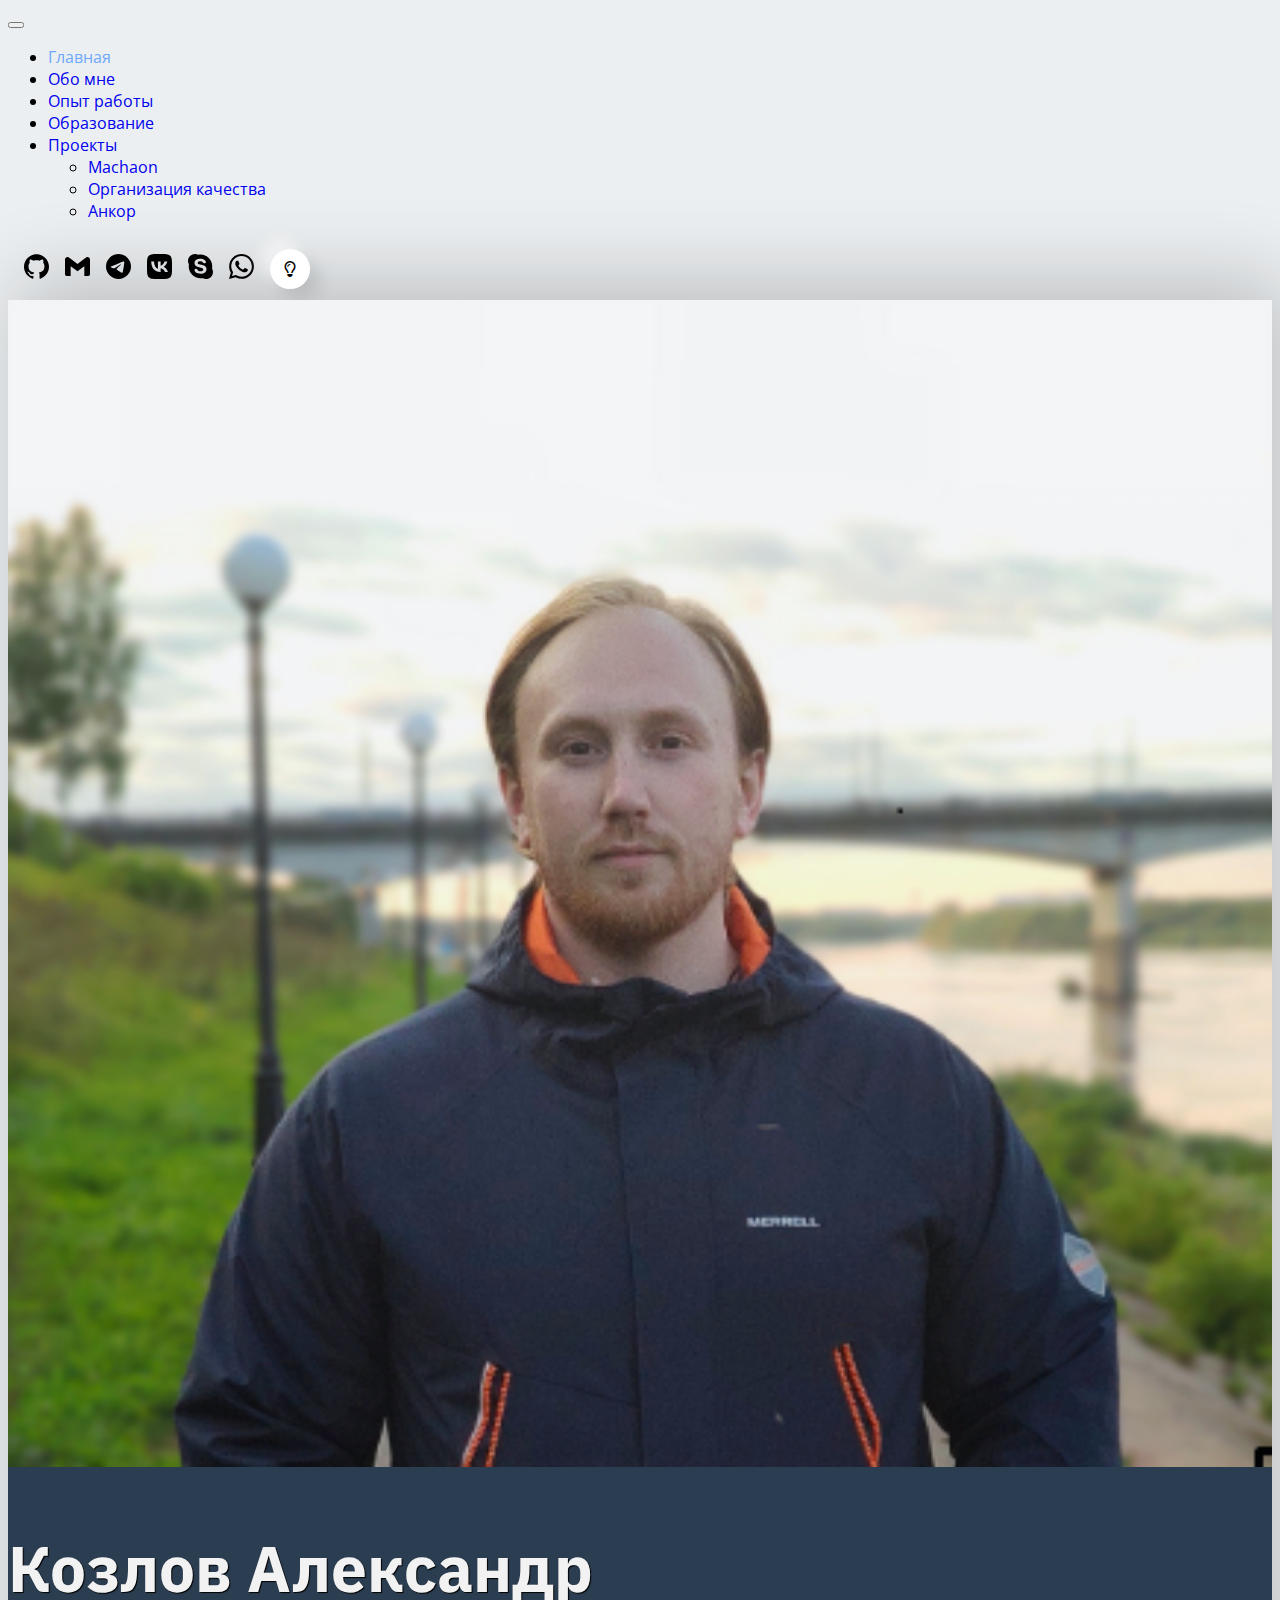
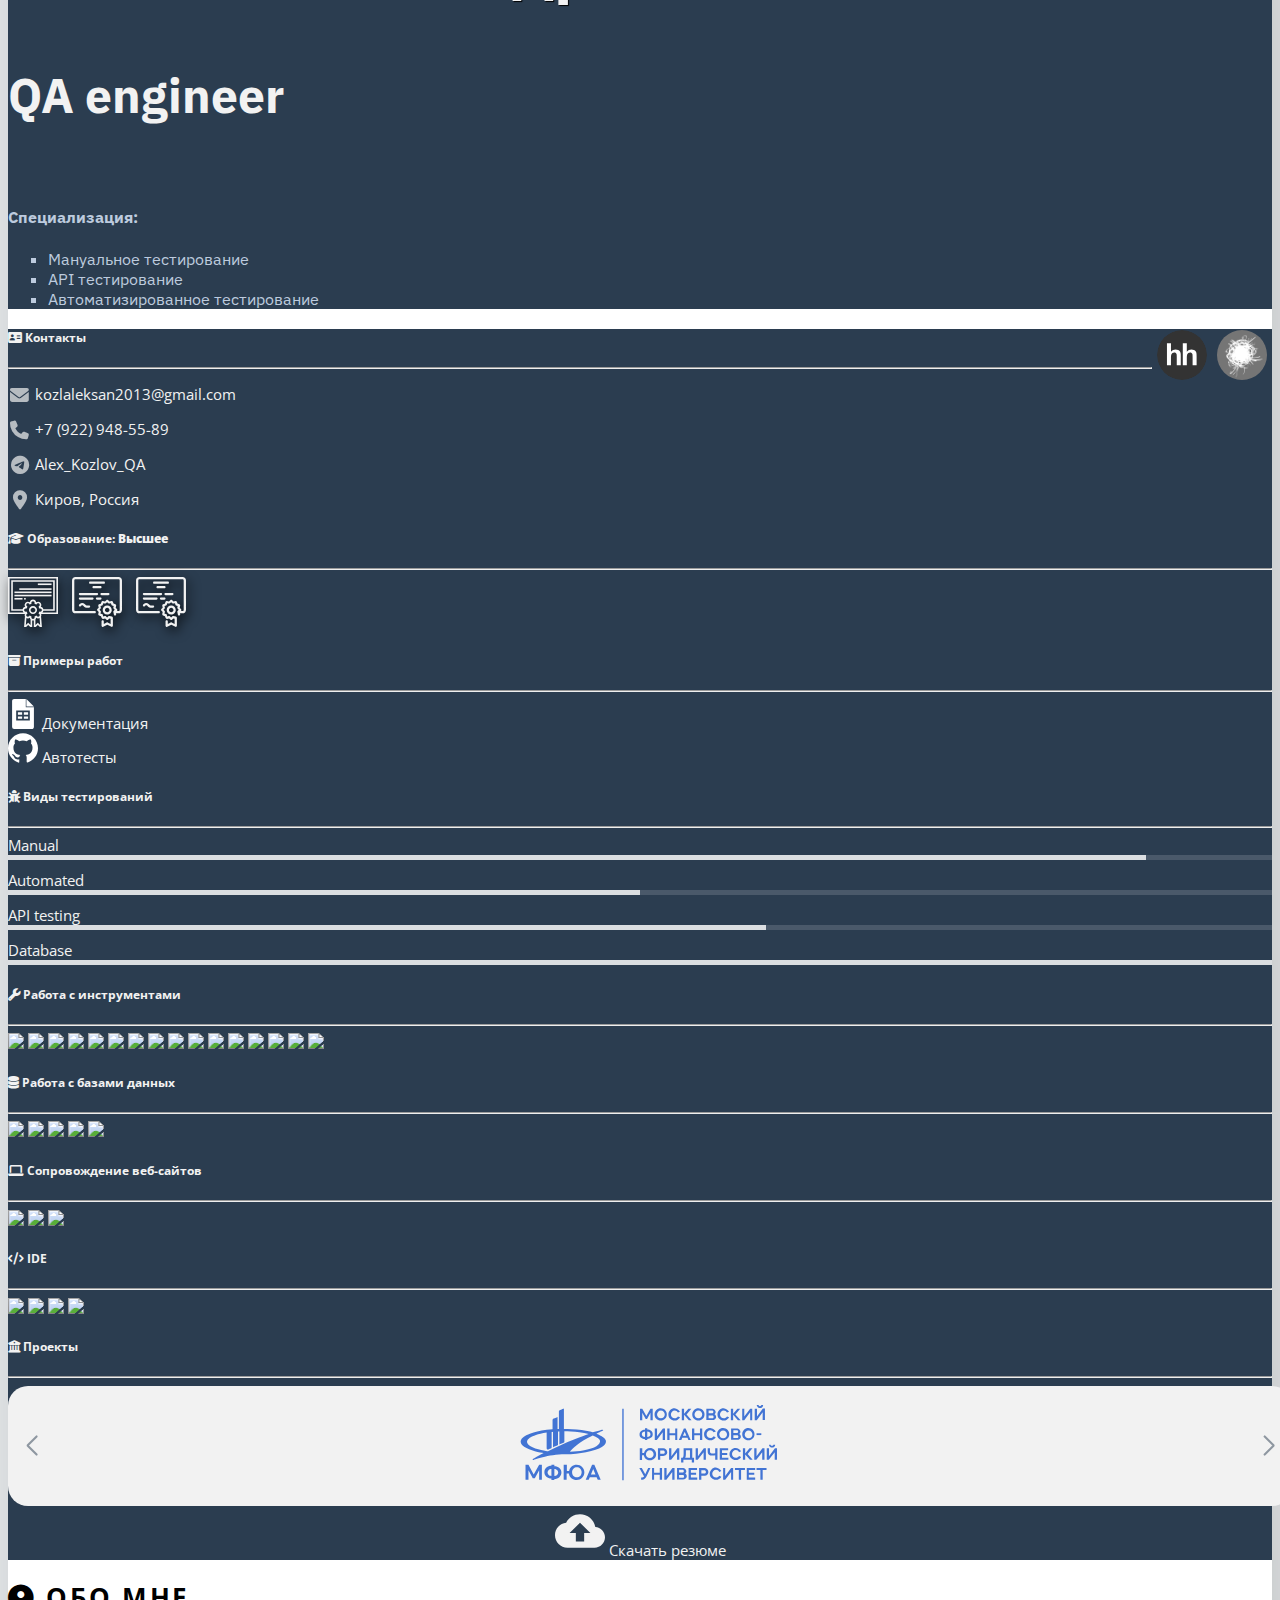
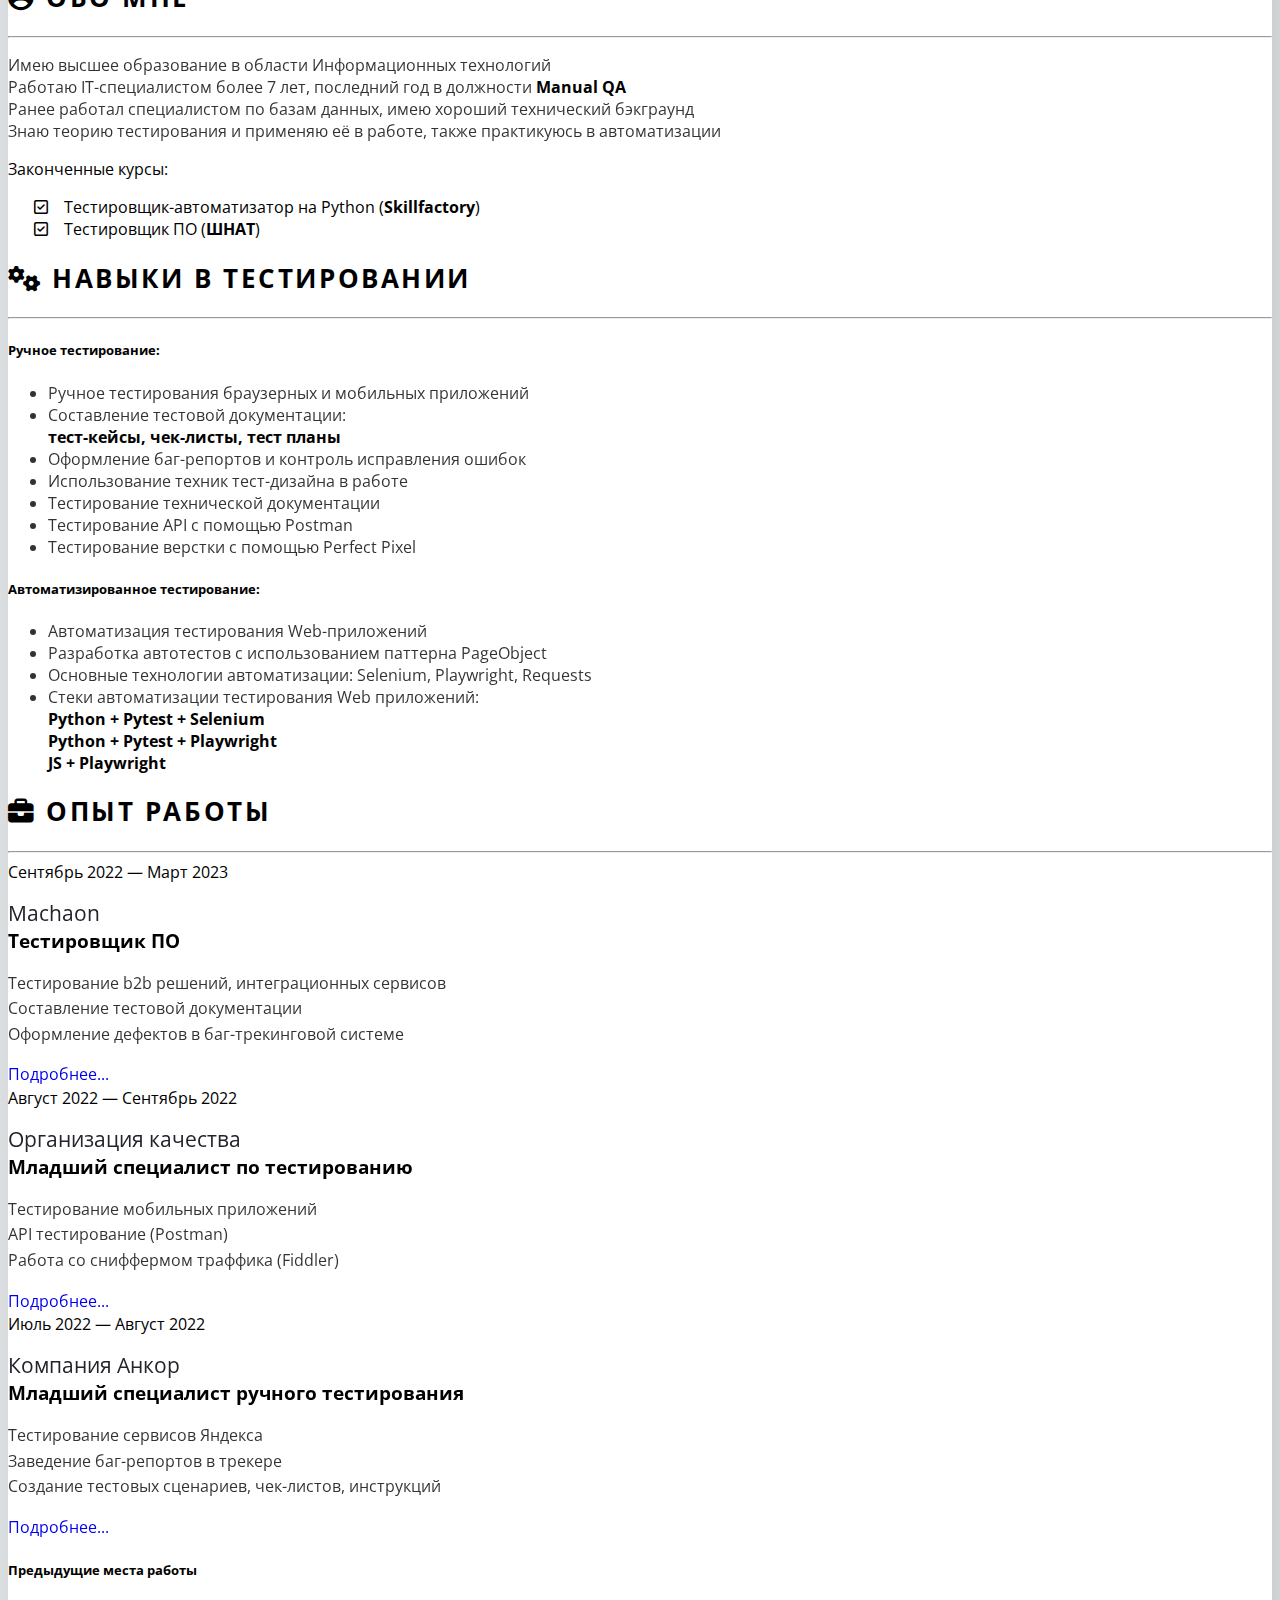
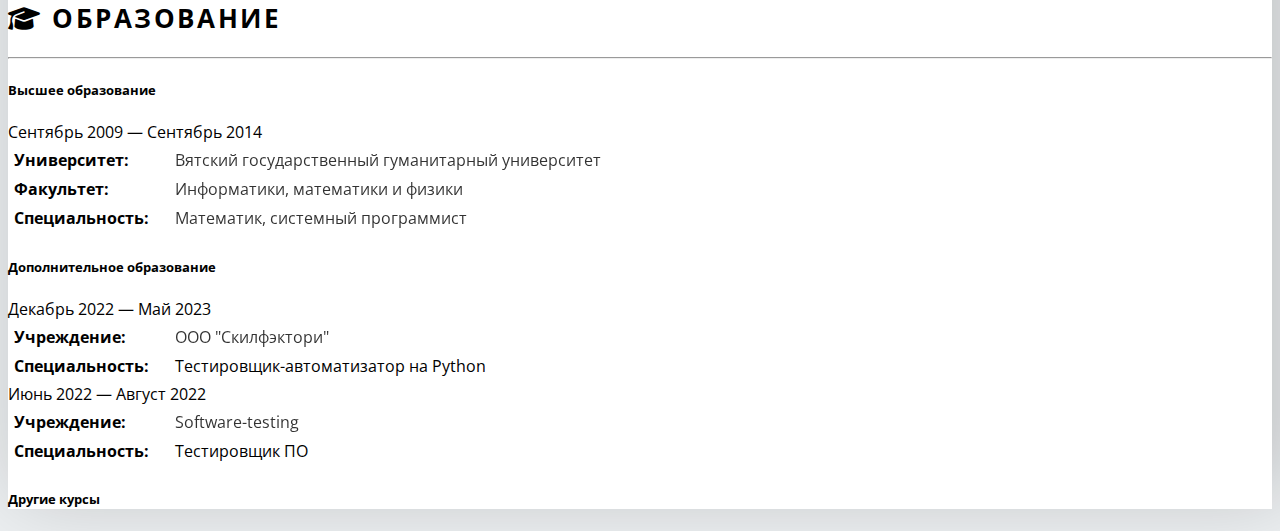
==== commit bc8f5f44: "26.07" ====
--- a/index.html
+++ b/index.html
@@ -7,7 +7,7 @@
     <title>Портфолио</title>
     <link rel="icon" href="favicon.svg" type="image/svg+xml">
     <link href="https://cdn.jsdelivr.net/npm/bootstrap@5.3.0/dist/css/bootstrap.min.css" rel="stylesheet" integrity="sha384-9ndCyUaIbzAi2FUVXJi0CjmCapSmO7SnpJef0486qhLnuZ2cdeRhO02iuK6FUUVM" crossorigin="anonymous">
-    <link rel="stylesheet" href="https://cdnjs.cloudflare.com/ajax/libs/font-awesome/4.7.0/css/font-awesome.min.css">
+    <link rel="stylesheet" href="https://cdnjs.cloudflare.com/ajax/libs/font-awesome/6.4.0/css/all.min.css">
     <link rel="stylesheet" href="https://cdnjs.cloudflare.com/ajax/libs/fancybox/3.5.7/jquery.fancybox.min.css"  />
     <link rel="stylesheet" href="https://cdn.jsdelivr.net/npm/swiper@10/swiper-bundle.min.css"/>
     <link rel="stylesheet" href="static/css/custom.css">
@@ -18,7 +18,7 @@
 
 <body style="background-color:var(--main-body-color);">
 
-<nav class="navbar navbar-expand-lg shadow-sm p-5 p-lg-0 menu">
+<nav class="navbar navbar-expand-lg shadow-sm px-5 p-lg-0 menu">
     <div class="container px-0">
         <button class="navbar-toggler" type="button" data-bs-toggle="collapse" data-bs-target="#navbarSupportedContent" aria-controls="navbarSupportedContent" aria-expanded="false" aria-label="Переключатель навигации">
             <span class="navbar-toggler-icon"></span>
@@ -48,24 +48,26 @@
                     </ul>
                 </li>
             </ul>
-            <div class="profiles nav_soc">
+            <div class="profiles">
+                <div class="nav_soc mx-3">
                     <a href="https://github.com/kozlofAlex" target="_blank"><svg class="icon git"  role="img" viewBox="0 0 24 24" xmlns="http://www.w3.org/2000/svg"><path d="M12 .297c-6.63 0-12 5.373-12 12 0 5.303 3.438 9.8 8.205 11.385.6.113.82-.258.82-.577 0-.285-.01-1.04-.015-2.04-3.338.724-4.042-1.61-4.042-1.61C4.422 18.07 3.633 17.7 3.633 17.7c-1.087-.744.084-.729.084-.729 1.205.084 1.838 1.236 1.838 1.236 1.07 1.835 2.809 1.305 3.495.998.108-.776.417-1.305.76-1.605-2.665-.3-5.466-1.332-5.466-5.93 0-1.31.465-2.38 1.235-3.22-.135-.303-.54-1.523.105-3.176 0 0 1.005-.322 3.3 1.23.96-.267 1.98-.399 3-.405 1.02.006 2.04.138 3 .405 2.28-1.552 3.285-1.23 3.285-1.23.645 1.653.24 2.873.12 3.176.765.84 1.23 1.91 1.23 3.22 0 4.61-2.805 5.625-5.475 5.92.42.36.81 1.096.81 2.22 0 1.606-.015 2.896-.015 3.286 0 .315.21.69.825.57C20.565 22.092 24 17.592 24 12.297c0-6.627-5.373-12-12-12"/></svg></a>
-                <a href="mailto:kozlaleksan2013@gmail.com" target="_blank"><svg  class="icon gmail" role="img" viewBox="0 0 24 24" xmlns="http://www.w3.org/2000/svg"><path d="M24 5.457v13.909c0 .904-.732 1.636-1.636 1.636h-3.819V11.73L12 16.64l-6.545-4.91v9.273H1.636A1.636 1.636 0 0 1 0 19.366V5.457c0-2.023 2.309-3.178 3.927-1.964L5.455 4.64 12 9.548l6.545-4.91 1.528-1.145C21.69 2.28 24 3.434 24 5.457z"/></svg></a>
-                <a href="https://tlgg.ru/Alex_Kozlov_QA" target="_blank"><svg class="icon teleg" role="img" viewBox="0 0 24 24" xmlns="http://www.w3.org/2000/svg"><path d="M11.944 0A12 12 0 0 0 0 12a12 12 0 0 0 12 12 12 12 0 0 0 12-12A12 12 0 0 0 12 0a12 12 0 0 0-.056 0zm4.962 7.224c.1-.002.321.023.465.14a.506.506 0 0 1 .171.325c.016.093.036.306.02.472-.18 1.898-.962 6.502-1.36 8.627-.168.9-.499 1.201-.82 1.23-.696.065-1.225-.46-1.9-.902-1.056-.693-1.653-1.124-2.678-1.8-1.185-.78-.417-1.21.258-1.91.177-.184 3.247-2.977 3.307-3.23.007-.032.014-.15-.056-.212s-.174-.041-.249-.024c-.106.024-1.793 1.14-5.061 3.345-.48.33-.913.49-1.302.48-.428-.008-1.252-.241-1.865-.44-.752-.245-1.349-.374-1.297-.789.027-.216.325-.437.893-.663 3.498-1.524 5.83-2.529 6.998-3.014 3.332-1.386 4.025-1.627 4.476-1.635z"/></svg></a>
-                <a href="https://vk.com/id122275910" target="_blank"><svg class="icon vk" role="img" viewBox="0 0 24 24" xmlns="http://www.w3.org/2000/svg"><path d="m9.489.004.729-.003h3.564l.73.003.914.01.433.007.418.011.403.014.388.016.374.021.36.025.345.03.333.033c1.74.196 2.933.616 3.833 1.516.9.9 1.32 2.092 1.516 3.833l.034.333.029.346.025.36.02.373.025.588.012.41.013.644.009.915.004.98-.001 3.313-.003.73-.01.914-.007.433-.011.418-.014.403-.016.388-.021.374-.025.36-.03.345-.033.333c-.196 1.74-.616 2.933-1.516 3.833-.9.9-2.092 1.32-3.833 1.516l-.333.034-.346.029-.36.025-.373.02-.588.025-.41.012-.644.013-.915.009-.98.004-3.313-.001-.73-.003-.914-.01-.433-.007-.418-.011-.403-.014-.388-.016-.374-.021-.36-.025-.345-.03-.333-.033c-1.74-.196-2.933-.616-3.833-1.516-.9-.9-1.32-2.092-1.516-3.833l-.034-.333-.029-.346-.025-.36-.02-.373-.025-.588-.012-.41-.013-.644-.009-.915-.004-.98.001-3.313.003-.73.01-.914.007-.433.011-.418.014-.403.016-.388.021-.374.025-.36.03-.345.033-.333c.196-1.74.616-2.933 1.516-3.833.9-.9 2.092-1.32 3.833-1.516l.333-.034.346-.029.36-.025.373-.02.588-.025.41-.012.644-.013.915-.009ZM6.79 7.3H4.05c.13 6.24 3.25 9.99 8.72 9.99h.31v-3.57c2.01.2 3.53 1.67 4.14 3.57h2.84c-.78-2.84-2.83-4.41-4.11-5.01 1.28-.74 3.08-2.54 3.51-4.98h-2.58c-.56 1.98-2.22 3.78-3.8 3.95V7.3H10.5v6.92c-1.6-.4-3.62-2.34-3.71-6.92Z"/></svg></a>
-                <a href="Skype:alex_kozlov1991?chat" target="_blank"><svg class="icon skype" role="img" viewBox="0 0 24 24" xmlns="http://www.w3.org/2000/svg"><path d="M12.069 18.874c-4.023 0-5.82-1.979-5.82-3.464 0-.765.561-1.296 1.333-1.296 1.723 0 1.273 2.477 4.487 2.477 1.641 0 2.55-.895 2.55-1.811 0-.551-.269-1.16-1.354-1.429l-3.576-.895c-2.88-.724-3.403-2.286-3.403-3.751 0-3.047 2.861-4.191 5.549-4.191 2.471 0 5.393 1.373 5.393 3.199 0 .784-.688 1.24-1.453 1.24-1.469 0-1.198-2.037-4.164-2.037-1.469 0-2.292.664-2.292 1.617s1.153 1.258 2.157 1.487l2.637.587c2.891.649 3.624 2.346 3.624 3.944 0 2.476-1.902 4.324-5.722 4.324m11.084-4.882l-.029.135-.044-.24c.015.045.044.074.059.12.12-.675.181-1.363.181-2.052 0-1.529-.301-3.012-.898-4.42-.569-1.348-1.395-2.562-2.427-3.596-1.049-1.033-2.247-1.856-3.595-2.426-1.318-.631-2.801-.93-4.328-.93-.72 0-1.444.07-2.143.204l.119.06-.239-.033.119-.025C8.91.274 7.829 0 6.731 0c-1.789 0-3.47.698-4.736 1.967C.729 3.235.032 4.923.032 6.716c0 1.143.292 2.265.844 3.258l.02-.124.041.239-.06-.115c-.114.645-.172 1.299-.172 1.955 0 1.53.3 3.017.884 4.416.568 1.362 1.378 2.576 2.427 3.609 1.034 1.05 2.247 1.857 3.595 2.442 1.394.6 2.877.898 4.404.898.659 0 1.334-.06 1.977-.179l-.119-.062.24.046-.135.03c1.002.569 2.126.871 3.294.871 1.783 0 3.459-.69 4.733-1.963 1.259-1.259 1.962-2.951 1.962-4.749 0-1.138-.299-2.262-.853-3.266"/></svg></a>
-                <a href="https://wa.me/79229485589" target="_blank"><svg class="icon wa" role="img" viewBox="0 0 24 24" xmlns="http://www.w3.org/2000/svg"><path d="M17.472 14.382c-.297-.149-1.758-.867-2.03-.967-.273-.099-.471-.148-.67.15-.197.297-.767.966-.94 1.164-.173.199-.347.223-.644.075-.297-.15-1.255-.463-2.39-1.475-.883-.788-1.48-1.761-1.653-2.059-.173-.297-.018-.458.13-.606.134-.133.298-.347.446-.52.149-.174.198-.298.298-.497.099-.198.05-.371-.025-.52-.075-.149-.669-1.612-.916-2.207-.242-.579-.487-.5-.669-.51-.173-.008-.371-.01-.57-.01-.198 0-.52.074-.792.372-.272.297-1.04 1.016-1.04 2.479 0 1.462 1.065 2.875 1.213 3.074.149.198 2.096 3.2 5.077 4.487.709.306 1.262.489 1.694.625.712.227 1.36.195 1.871.118.571-.085 1.758-.719 2.006-1.413.248-.694.248-1.289.173-1.413-.074-.124-.272-.198-.57-.347m-5.421 7.403h-.004a9.87 9.87 0 01-5.031-1.378l-.361-.214-3.741.982.998-3.648-.235-.374a9.86 9.86 0 01-1.51-5.26c.001-5.45 4.436-9.884 9.888-9.884 2.64 0 5.122 1.03 6.988 2.898a9.825 9.825 0 012.893 6.994c-.003 5.45-4.437 9.884-9.885 9.884m8.413-18.297A11.815 11.815 0 0012.05 0C5.495 0 .16 5.335.157 11.892c0 2.096.547 4.142 1.588 5.945L.057 24l6.305-1.654a11.882 11.882 0 005.683 1.448h.005c6.554 0 11.89-5.335 11.893-11.893a11.821 11.821 0 00-3.48-8.413Z"/></svg></a>
+                    <a href="mailto:kozlaleksan2013@gmail.com" target="_blank"><svg  class="icon gmail" role="img" viewBox="0 0 24 24" xmlns="http://www.w3.org/2000/svg"><path d="M24 5.457v13.909c0 .904-.732 1.636-1.636 1.636h-3.819V11.73L12 16.64l-6.545-4.91v9.273H1.636A1.636 1.636 0 0 1 0 19.366V5.457c0-2.023 2.309-3.178 3.927-1.964L5.455 4.64 12 9.548l6.545-4.91 1.528-1.145C21.69 2.28 24 3.434 24 5.457z"/></svg></a>
+                    <a href="https://tlgg.ru/Alex_Kozlov_QA" target="_blank"><svg class="icon teleg" role="img" viewBox="0 0 24 24" xmlns="http://www.w3.org/2000/svg"><path d="M11.944 0A12 12 0 0 0 0 12a12 12 0 0 0 12 12 12 12 0 0 0 12-12A12 12 0 0 0 12 0a12 12 0 0 0-.056 0zm4.962 7.224c.1-.002.321.023.465.14a.506.506 0 0 1 .171.325c.016.093.036.306.02.472-.18 1.898-.962 6.502-1.36 8.627-.168.9-.499 1.201-.82 1.23-.696.065-1.225-.46-1.9-.902-1.056-.693-1.653-1.124-2.678-1.8-1.185-.78-.417-1.21.258-1.91.177-.184 3.247-2.977 3.307-3.23.007-.032.014-.15-.056-.212s-.174-.041-.249-.024c-.106.024-1.793 1.14-5.061 3.345-.48.33-.913.49-1.302.48-.428-.008-1.252-.241-1.865-.44-.752-.245-1.349-.374-1.297-.789.027-.216.325-.437.893-.663 3.498-1.524 5.83-2.529 6.998-3.014 3.332-1.386 4.025-1.627 4.476-1.635z"/></svg></a>
+                    <a href="https://vk.com/id122275910" target="_blank"><svg class="icon vk" role="img" viewBox="0 0 24 24" xmlns="http://www.w3.org/2000/svg"><path d="m9.489.004.729-.003h3.564l.73.003.914.01.433.007.418.011.403.014.388.016.374.021.36.025.345.03.333.033c1.74.196 2.933.616 3.833 1.516.9.9 1.32 2.092 1.516 3.833l.034.333.029.346.025.36.02.373.025.588.012.41.013.644.009.915.004.98-.001 3.313-.003.73-.01.914-.007.433-.011.418-.014.403-.016.388-.021.374-.025.36-.03.345-.033.333c-.196 1.74-.616 2.933-1.516 3.833-.9.9-2.092 1.32-3.833 1.516l-.333.034-.346.029-.36.025-.373.02-.588.025-.41.012-.644.013-.915.009-.98.004-3.313-.001-.73-.003-.914-.01-.433-.007-.418-.011-.403-.014-.388-.016-.374-.021-.36-.025-.345-.03-.333-.033c-1.74-.196-2.933-.616-3.833-1.516-.9-.9-1.32-2.092-1.516-3.833l-.034-.333-.029-.346-.025-.36-.02-.373-.025-.588-.012-.41-.013-.644-.009-.915-.004-.98.001-3.313.003-.73.01-.914.007-.433.011-.418.014-.403.016-.388.021-.374.025-.36.03-.345.033-.333c.196-1.74.616-2.933 1.516-3.833.9-.9 2.092-1.32 3.833-1.516l.333-.034.346-.029.36-.025.373-.02.588-.025.41-.012.644-.013.915-.009ZM6.79 7.3H4.05c.13 6.24 3.25 9.99 8.72 9.99h.31v-3.57c2.01.2 3.53 1.67 4.14 3.57h2.84c-.78-2.84-2.83-4.41-4.11-5.01 1.28-.74 3.08-2.54 3.51-4.98h-2.58c-.56 1.98-2.22 3.78-3.8 3.95V7.3H10.5v6.92c-1.6-.4-3.62-2.34-3.71-6.92Z"/></svg></a>
+                    <a href="Skype:alex_kozlov1991?chat" target="_blank"><svg class="icon skype" role="img" viewBox="0 0 24 24" xmlns="http://www.w3.org/2000/svg"><path d="M12.069 18.874c-4.023 0-5.82-1.979-5.82-3.464 0-.765.561-1.296 1.333-1.296 1.723 0 1.273 2.477 4.487 2.477 1.641 0 2.55-.895 2.55-1.811 0-.551-.269-1.16-1.354-1.429l-3.576-.895c-2.88-.724-3.403-2.286-3.403-3.751 0-3.047 2.861-4.191 5.549-4.191 2.471 0 5.393 1.373 5.393 3.199 0 .784-.688 1.24-1.453 1.24-1.469 0-1.198-2.037-4.164-2.037-1.469 0-2.292.664-2.292 1.617s1.153 1.258 2.157 1.487l2.637.587c2.891.649 3.624 2.346 3.624 3.944 0 2.476-1.902 4.324-5.722 4.324m11.084-4.882l-.029.135-.044-.24c.015.045.044.074.059.12.12-.675.181-1.363.181-2.052 0-1.529-.301-3.012-.898-4.42-.569-1.348-1.395-2.562-2.427-3.596-1.049-1.033-2.247-1.856-3.595-2.426-1.318-.631-2.801-.93-4.328-.93-.72 0-1.444.07-2.143.204l.119.06-.239-.033.119-.025C8.91.274 7.829 0 6.731 0c-1.789 0-3.47.698-4.736 1.967C.729 3.235.032 4.923.032 6.716c0 1.143.292 2.265.844 3.258l.02-.124.041.239-.06-.115c-.114.645-.172 1.299-.172 1.955 0 1.53.3 3.017.884 4.416.568 1.362 1.378 2.576 2.427 3.609 1.034 1.05 2.247 1.857 3.595 2.442 1.394.6 2.877.898 4.404.898.659 0 1.334-.06 1.977-.179l-.119-.062.24.046-.135.03c1.002.569 2.126.871 3.294.871 1.783 0 3.459-.69 4.733-1.963 1.259-1.259 1.962-2.951 1.962-4.749 0-1.138-.299-2.262-.853-3.266"/></svg></a>
+                    <a href="https://wa.me/79229485589" target="_blank"><svg class="icon wa" role="img" viewBox="0 0 24 24" xmlns="http://www.w3.org/2000/svg"><path d="M17.472 14.382c-.297-.149-1.758-.867-2.03-.967-.273-.099-.471-.148-.67.15-.197.297-.767.966-.94 1.164-.173.199-.347.223-.644.075-.297-.15-1.255-.463-2.39-1.475-.883-.788-1.48-1.761-1.653-2.059-.173-.297-.018-.458.13-.606.134-.133.298-.347.446-.52.149-.174.198-.298.298-.497.099-.198.05-.371-.025-.52-.075-.149-.669-1.612-.916-2.207-.242-.579-.487-.5-.669-.51-.173-.008-.371-.01-.57-.01-.198 0-.52.074-.792.372-.272.297-1.04 1.016-1.04 2.479 0 1.462 1.065 2.875 1.213 3.074.149.198 2.096 3.2 5.077 4.487.709.306 1.262.489 1.694.625.712.227 1.36.195 1.871.118.571-.085 1.758-.719 2.006-1.413.248-.694.248-1.289.173-1.413-.074-.124-.272-.198-.57-.347m-5.421 7.403h-.004a9.87 9.87 0 01-5.031-1.378l-.361-.214-3.741.982.998-3.648-.235-.374a9.86 9.86 0 01-1.51-5.26c.001-5.45 4.436-9.884 9.888-9.884 2.64 0 5.122 1.03 6.988 2.898a9.825 9.825 0 012.893 6.994c-.003 5.45-4.437 9.884-9.885 9.884m8.413-18.297A11.815 11.815 0 0012.05 0C5.495 0 .16 5.335.157 11.892c0 2.096.547 4.142 1.588 5.945L.057 24l6.305-1.654a11.882 11.882 0 005.683 1.448h.005c6.554 0 11.89-5.335 11.893-11.893a11.821 11.821 0 00-3.48-8.413Z"/></svg></a>
+                </div>
                 <label class="dark-version">
-                <input type="checkbox" onchange="toggledark()" id="toggledark">
-                <span class="toggledark round"></span>
-            </label>
+                    <input type="checkbox" onchange="toggledark()" id="toggledark">
+                    <span class="toggledark round"></span>
+                </label>
             </div>
         </div>
     </div>
 </nav>
 
 
-<div class="container resume">
+<div class="container mb-0 mb-md-5 mt-0 mt-md-5 resume">
     <div class="container-fluid">
 
         <div class="header row bg">
@@ -117,8 +119,8 @@
                         <h5 class="mb-3"><i class="fa fa-address-card " aria-hidden="true"></i> Контакты</h5><hr>
                         <p><a href="mailto:kozlaleksan2013@gmail.com" title="kozlaleksan2013@gmail.com"><i class="fa fa-envelope fa-fw fa-lg" aria-hidden="true"></i> kozlaleksan2013@gmail.com</a></p>
                         <p><a href="tel:+79229485589" title="+79229485589"><i class="fa fa-phone fa-fw fa-lg" aria-hidden="true"></i> +7 (922) 948-55-89</a></p>
-                        <p><a href="https://tlgg.ru/Alex_Kozlov_QA" ><i class="fa fa-telegram fa-fw fa-lg" aria-hidden="true"></i> Alex_Kozlov_QA</a></p>
-                        <p><a href="http://maps.google.com/maps/@58.6054835,49.6750072,14.04z" data-fancybox ><i class="fa fa-map-marker fa-fw fa-lg" aria-hidden="true"></i> Киров, Россия</a></p>
+                        <p><a href="https://tlgg.ru/Alex_Kozlov_QA" ><i class="fa-brands fa-telegram fa-fw fa-lg" aria-hidden="true"></i> Alex_Kozlov_QA</a></p>
+                        <p><a href="http://maps.google.com/maps/@58.6054835,49.6750072,14.04z" data-fancybox ><i class="fa-solid fa-location-dot fa-fw fa-lg" aria-hidden="true"></i> Киров, Россия</a></p>
                     </div>
 
                     <div class="formation mb-5">
@@ -236,7 +238,7 @@
                     </div>
 
                     <div class="skills mb-5">
-                        <h5 class="mb-3"><i class="fa fa-terminal" aria-hidden="true"></i> IDE</h5><hr>
+                        <h5 class="mb-3"><i class="fa fa-code" aria-hidden="true"></i> IDE</h5><hr>
                         <img src="https://img.shields.io/badge/PyCharm-hsla(0%2C%200%25%2C%200%25%2C%200)?style=flat-square&logo=pycharm&logoColor=white">
                         <img src="https://img.shields.io/badge/Visual Studio Code-hsla(0%2C%200%25%2C%200%25%2C%200)?style=flat-square&logo=Visual Studio Code&logoColor=white">
                         <img src="https://img.shields.io/badge/IntelliJ_IDEA-hsla(0%2C%200%25%2C%200%25%2C%200)?style=flat-square&logo=intellij-idea&logoColor=white">
@@ -287,7 +289,7 @@
                         </p>
 
                         <span> Законченные курсы:</span>
-                        <ol>
+                        <ol class="course_info">
                             <li>Тестировщик-автоматизатор на Python (<b>Skillfactory</b>)</li>
                             <li>Тестировщик ПО (<b>ШНАТ</b>)</li>
                         </ol>
@@ -340,11 +342,11 @@
                                 <input type="checkbox" id="card1" class="more">
                                 <div class="content">
                                     <div class="front">
+                                        <label for="card1" class="proj" aria-hidden="true">
+                                            <i class="fa-solid fa-info-circle fa-lg" aria-hidden="true"></i>
+                                        </label>
                                         <div class="inner">
                                             <div class="description">
-                                                <label for="card1" class="proj" aria-hidden="true">
-                                                    <i class="fa fa-info-circle fa-lg" aria-hidden="true"></i>
-                                                </label>
                                                 <p><a href="https://machaon.ru/" class="company_link" target="_blank"><span class="company_name text-uppercase fw-bold">Machaon</span></a><br>
                                                     <span class="company_spec"><b>Тестировщик ПО</b></span></p>
                                                 <p class="company_text">Тестирование b2b решений, интеграционных сервисов<br>
@@ -357,7 +359,7 @@
                                     </div>
                                     <div class="back bg" >
                                         <label for="card1" class="proj" aria-hidden="true">
-                                            <i class="fa fa-arrow-circle-o-left fa-lg" aria-hidden="true"></i>
+                                            <i class="fa-solid fa-arrow-rotate-left fa-lg" aria-hidden="true"></i>
                                         </label>
                                         <div class="inner">
                                             <div class="description">
@@ -384,11 +386,11 @@
                                 <input type="checkbox" id="card2" class="more">
                                 <div class="content">
                                     <div class="front">
+                                        <label for="card2" class="proj" aria-hidden="true">
+                                            <i class="fa-solid fa-info-circle fa-lg" aria-hidden="true"></i>
+                                        </label>
                                         <div class="inner">
                                             <div class="description">
-                                                <label for="card2" class="proj" aria-hidden="true">
-                                                    <i class="fa fa-info-circle fa-lg" aria-hidden="true"></i>
-                                                </label>
                                                 <p><a href="https://www.itqc.ru/" class="company_link" target="_blank"><span class="company_name text-uppercase fw-bold">Организация качества</span></a><br>
                                                     <span class="company_spec"><b>Младший специалист по тестированию</b></span></p>
                                                 <p class="company_text">Тестирование мобильных приложений<br>
@@ -401,7 +403,7 @@
                                     </div>
                                     <div class="back bg">
                                         <label for="card2" class="proj" aria-hidden="true">
-                                            <i class="fa fa-arrow-circle-o-left fa-lg" aria-hidden="true"></i>
+                                            <i class="fa-solid fa-arrow-rotate-left fa-lg" aria-hidden="true"></i>
                                         </label>
                                         <div class="inner">
                                             <div class="description">
@@ -425,11 +427,11 @@
                                 <input type="checkbox" id="card3" class="more">
                                 <div class="content">
                                     <div class="front">
+                                        <label for="card3" class="proj" aria-hidden="true">
+                                            <i class="fa-solid fa-info-circle fa-lg" aria-hidden="true"></i>
+                                        </label>
                                         <div class="inner">
                                             <div class="description">
-                                                <label for="card3" class="proj" aria-hidden="true">
-                                                    <i class="fa fa-info-circle fa-lg" aria-hidden="true"></i>
-                                                </label>
                                                 <p><a href="http://www.yandex.ru" class="company_link" target="_blank"><span class="company_name text-uppercase fw-bold">Компания Анкор</span></a><br>
                                                 <span class="company_spec"><b>Младший специалист ручного тестирования</b></span></p>
                                                 <p class="company_text">Тестирование сервисов Яндекса<br>
@@ -442,8 +444,8 @@
                                     </div>
                                     <div class="back bg">
                                         <label for="card3" class="proj" aria-hidden="true">
-                                                    <i class="fa fa-arrow-circle-o-left fa-lg" aria-hidden="true"></i>
-                                                </label>
+                                            <i class="fa-solid fa-arrow-rotate-left fa-lg" aria-hidden="true"></i>
+                                        </label>
                                         <div class="inner">
                                             <div class="description">
                                                 <p><b>ANCOR</b> предлагает клиентам решения в области аутсорсинга HR-функций и бизнес-процессов, рекрутмента и консалтинга
--- a/static/css/custom.css
+++ b/static/css/custom.css
@@ -48,8 +48,6 @@
     }
 
     .resume{
-        margin-top: 3em;
-        margin-bottom: 3em;
         background: #fff;
         padding: 0;
         box-shadow: 12px -17px 76px 3px rgba(0, 0, 0, 0.2);
@@ -123,7 +121,8 @@
     }
 
     .profiles {
-
+        display: flex;
+        align-items: center;
         text-align: center;
     }
 
@@ -407,7 +406,9 @@
 }
 
 
-
+.navbar-toggler-icon{
+
+}
 
 
 
@@ -417,8 +418,9 @@
 
 .title_img {
 
-        box-shadow: 2px 10px 30px hsla(0, 0%, 0%, 0.25);
+    box-shadow: 2px 10px 30px hsla(0, 0%, 0%, 0.25);
     border-radius: 0.375em;
+    cursor: pointer;
 }
 
 
@@ -833,9 +835,12 @@
         backface-visibility: hidden;
         transform-style: preserve-3d;
         border-radius: 6px;
+
+    }
+
+    .back p {
         font-size:14px;
     }
-
 
 
     .front {
@@ -900,7 +905,7 @@
 
     .fancybox-stage .modal-body {
         background: var(--main-modal-bg-color);
-        padding: 2em 0;
+        padding: 2em;
 
     }
 
@@ -1748,12 +1753,12 @@
     }
 
 .dark-version {
-    width: 70px;
-    height: 35px;
+    width: 40px;
+    height: 40px;
     position: relative;
     display: inline-block;
     border-radius: 50px;
-    box-shadow: 0 2px 5px rgba(0,0,0,0.2), 0 4px 6px rgba(0,0,0,0.2);
+    box-shadow: -10px -10px 15px rgba(255,255,255,0.5), 10px 10px 15px rgba(70,70,70,0.15);
 }
 .dark-version input {
     display: none;
@@ -1765,34 +1770,36 @@
     bottom: 0;
     cursor: pointer;
     position: absolute;
-    transition: 0.5s;
+    display: flex;
+    justify-content: center;
+    align-items: center;
     background: #ffffff;
     border-radius: 50px;
 }
 .dark-version .toggledark:before {
-    top: 0;
-    bottom: 0;
-    width: 25px;
-    left: 5px;
-    content: "";
-    height: 30px;
-    margin: auto 0;
-    position: absolute;
-    transition: 0.5s;
-        background-image: url("data:image/svg+xml;charset=UTF-8,%3csvg xmlns='http://www.w3.org/2000/svg' viewBox='0 0 512 512'%3e%3cpath fill='%23ffba0d' d='M256 160c-52.9 0-96 43.1-96 96s43.1 96 96 96 96-43.1 96-96-43.1-96-96-96zm246.4 80.5l-94.7-47.3 33.5-100.4c4.5-13.6-8.4-26.5-21.9-21.9l-100.4 33.5-47.4-94.8c-6.4-12.8-24.6-12.8-31 0l-47.3 94.7L92.7 70.8c-13.6-4.5-26.5 8.4-21.9 21.9l33.5 100.4-94.7 47.4c-12.8 6.4-12.8 24.6 0 31l94.7 47.3-33.5 100.5c-4.5 13.6 8.4 26.5 21.9 21.9l100.4-33.5 47.3 94.7c6.4 12.8 24.6 12.8 31 0l47.3-94.7 100.4 33.5c13.6 4.5 26.5-8.4 21.9-21.9l-33.5-100.4 94.7-47.3c13-6.5 13-24.7.2-31.1zm-155.9 106c-49.9 49.9-131.1 49.9-181 0-49.9-49.9-49.9-131.1 0-181 49.9-49.9 131.1-49.9 181 0 49.9 49.9 49.9 131.1 0 181z'/%3e%3c/svg%3e");
-    background-position: center;
-    background-repeat: no-repeat;
-}
+
+    content: "\f0eb";
+    font-family: 'Font Awesome\ 5 Free';
+
+}
+
+.course_info li{
+    padding-left:1em;
+}
+
+.course_info li::marker {
+    content: "\f14a";
+    font-family: 'Font Awesome\ 5 Free';
+}
+
 .dark-version input:checked + .toggledark {
     background: #000;
 }
 .dark-version input:checked + .toggledark:before {
-    -webkit-transform: translateX(24px);
-    transform: translateX(24px);
-    background-image: url("data:image/svg+xml;charset=UTF-8,%3csvg xmlns='http://www.w3.org/2000/svg' viewBox='0 0 512 512'%3e%3cpath fill='%23FFFFFF' d='M283.211 512c78.962 0 151.079-35.925 198.857-94.792 7.068-8.708-.639-21.43-11.562-19.35-124.203 23.654-238.262-71.576-238.262-196.954 0-72.222 38.662-138.635 101.498-174.394 9.686-5.512 7.25-20.197-3.756-22.23A258.156 258.156 0 0 0 283.211 0c-141.309 0-256 114.511-256 256 0 141.309 114.511 256 256 256z'/%3e%3c/svg%3e");
-    background-repeat: no-repeat;
-    background-position: center;
-}
+    color: #FF5C58!important;
+}
+
+
 
 body.dark {
     background: #000!important;
@@ -1925,7 +1932,7 @@
 .swiper img{
     width:40%;
 }
-.nav_soc a {
+.nav_soc {
     display:none;
 }
 .head_soc_link a {
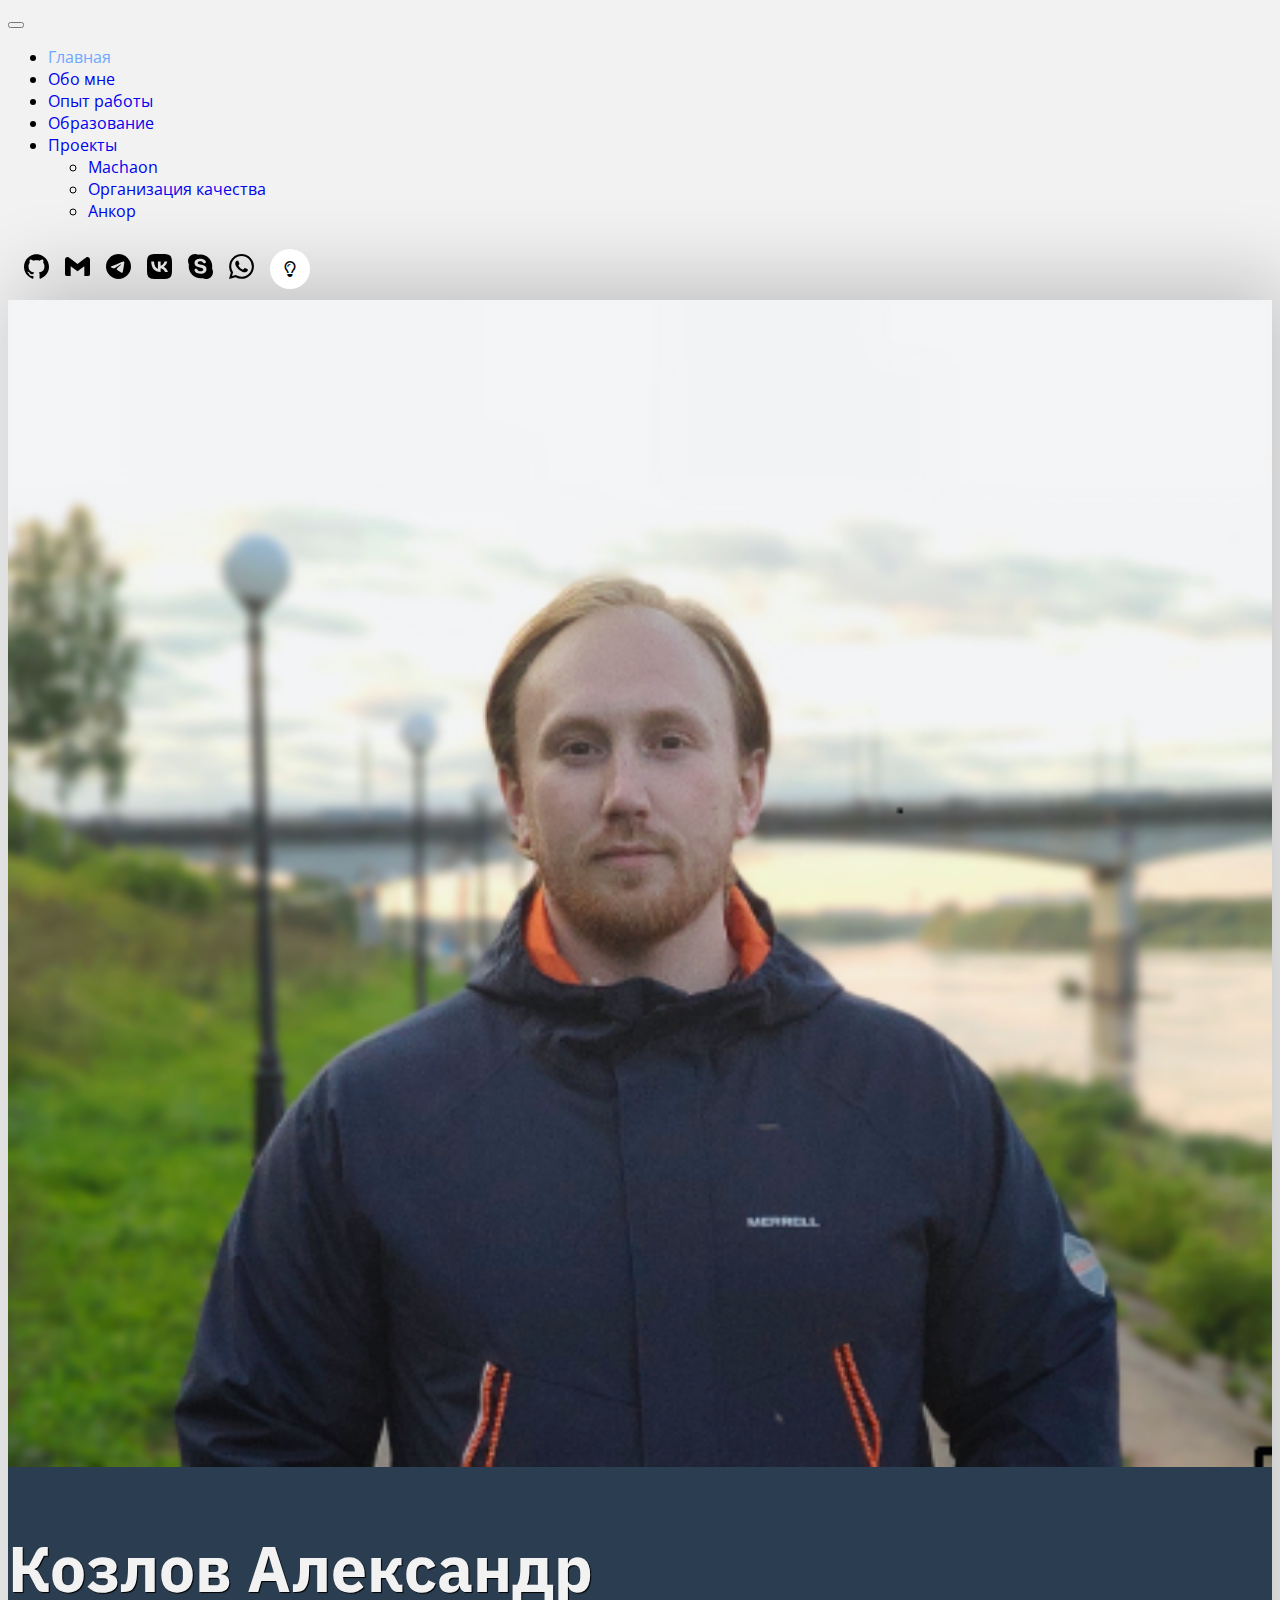
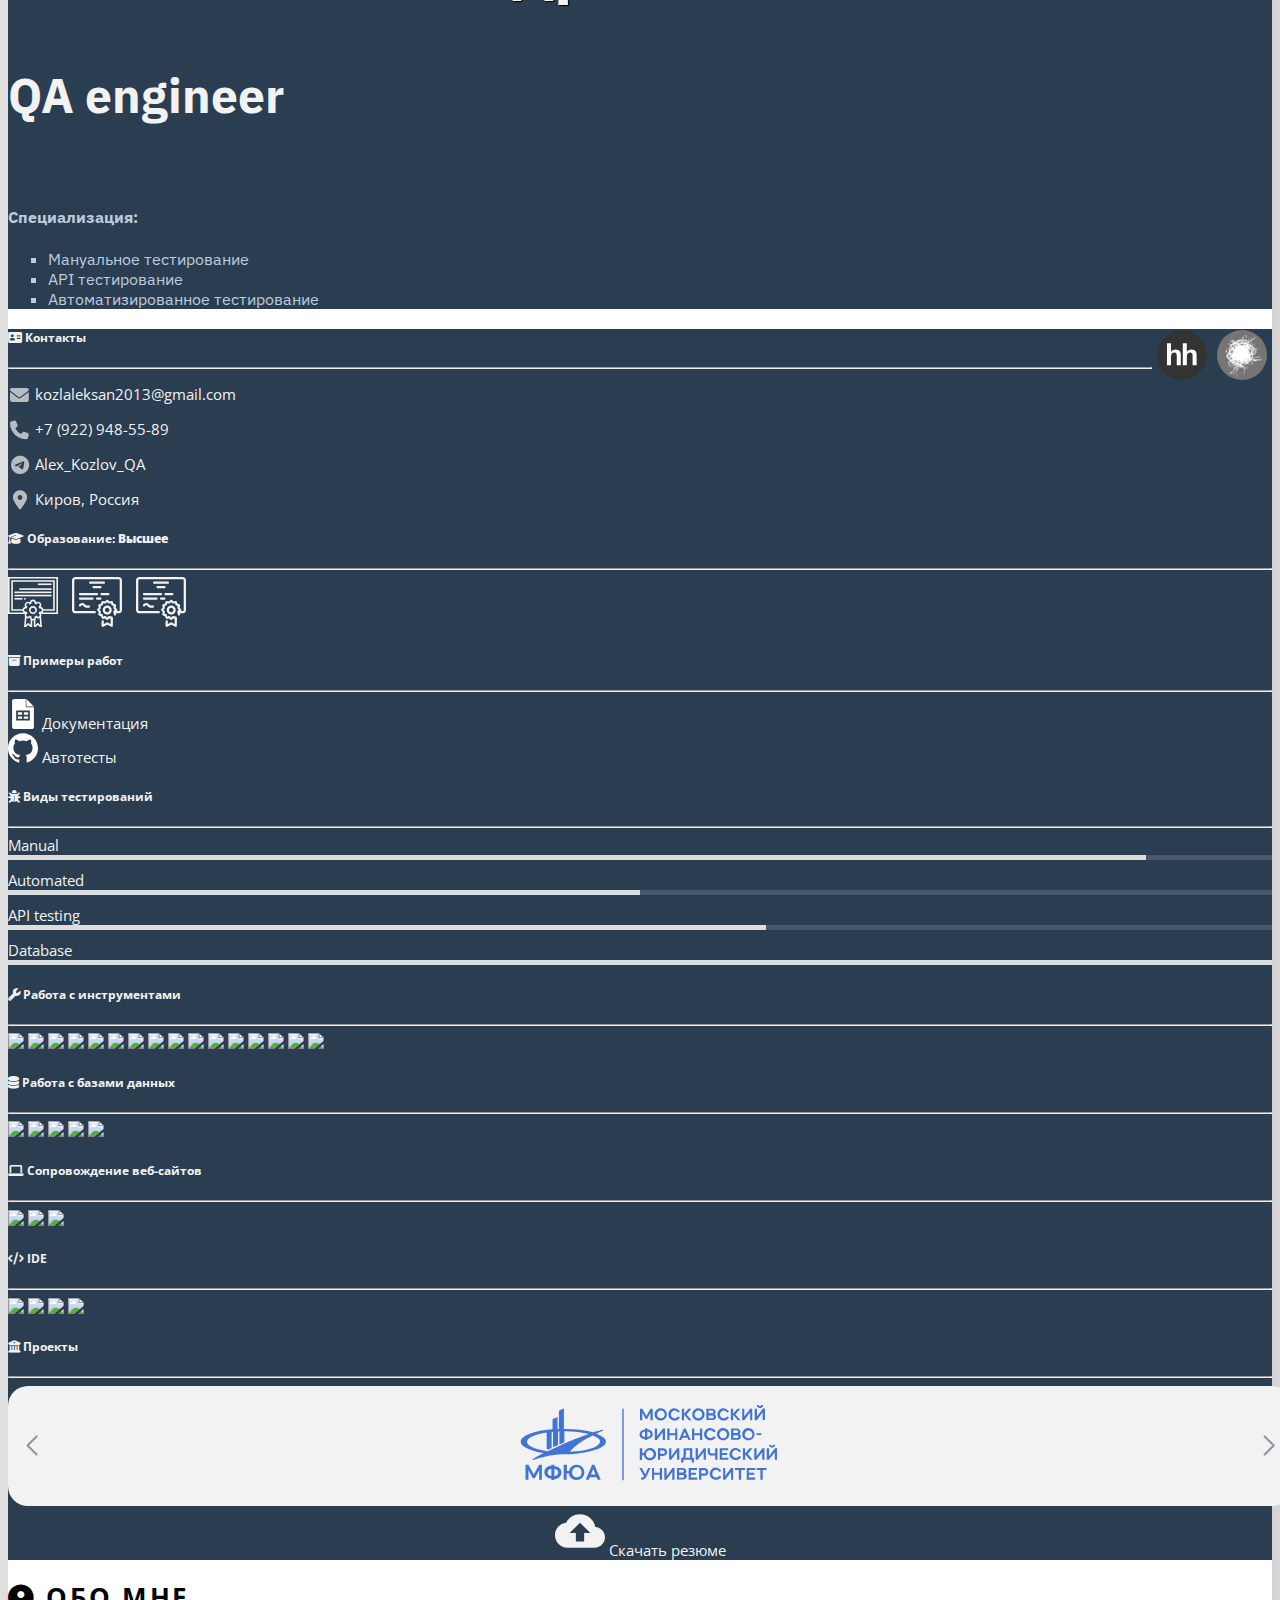
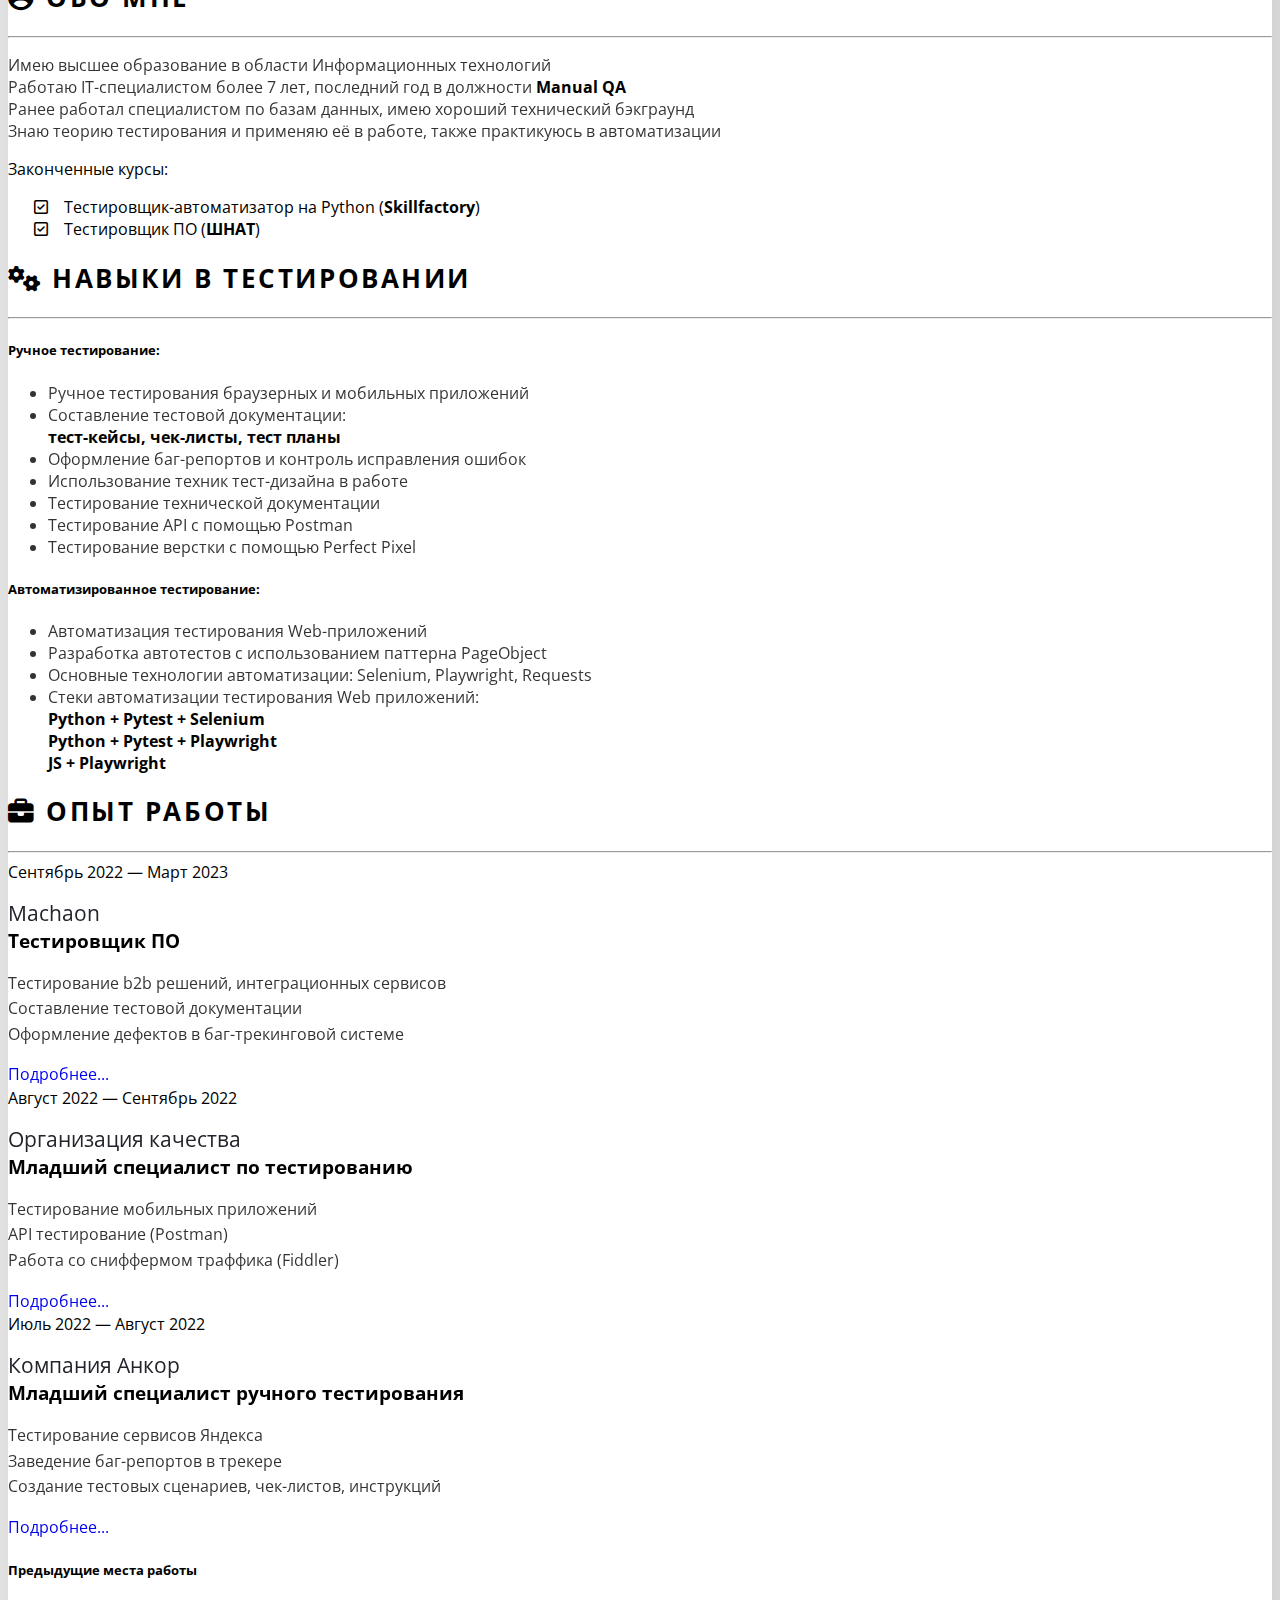
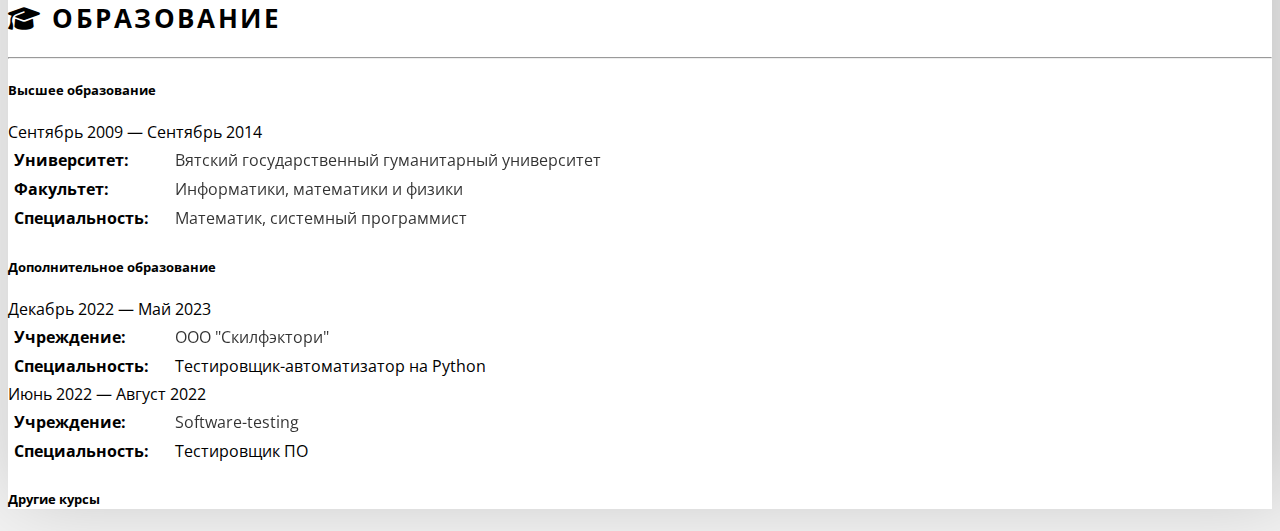
==== commit 8d750771: "27.07" ====
--- a/index.html
+++ b/index.html
@@ -432,7 +432,7 @@
                                         </label>
                                         <div class="inner">
                                             <div class="description">
-                                                <p><a href="http://www.yandex.ru" class="company_link" target="_blank"><span class="company_name text-uppercase fw-bold">Компания Анкор</span></a><br>
+                                                <p><a href="https://ancor.ru/" class="company_link" target="_blank"><span class="company_name text-uppercase fw-bold">Компания Анкор</span></a><br>
                                                 <span class="company_spec"><b>Младший специалист ручного тестирования</b></span></p>
                                                 <p class="company_text">Тестирование сервисов Яндекса<br>
                                                     Заведение баг-репортов в трекере<br>
--- a/static/css/custom.css
+++ b/static/css/custom.css
@@ -4,7 +4,7 @@
 /* #experience,#about_me,#education,#portfolio, #certificates {scroll-margin-top: 1.2rem;}*/
 
 :root {
-  --main-body-color: #eceff1;
+  --main-body-color: #f2f2f2;
   --main-bg-color-1: #f2f2f2;
   --main-bg-color-2: hsl(210 30% 24%);;
   --main-modal-bg-color: #ffffff;
@@ -44,6 +44,7 @@
     body {
 
         font-family: 'Open Sans', Arial,sans-serif;
+
 
     }
 
@@ -97,7 +98,6 @@
 
     .head_soc_link a {
         transition: all 1s ease 0s;
-        filter: grayscale(1);
         padding: 5px;
         display: inline-block;
         float: right;
@@ -183,7 +183,6 @@
         width:50px;
         fill:var(--main-color);
         margin-right:10px;
-        filter: drop-shadow(2px 4px 6px black);
         transition: all 1s ease 0s;
     }
 
@@ -594,26 +593,37 @@
 
 
 
-
-
-
-.wrapper svg, .wrapper img {
-  width: 2em;
+.wrapper {
+
+}
+
+.logo {
+    display: flex;
+    align-items: center;
+}
+
+.wrapper span {
     cursor: pointer;
-  margin: 0.3em;
-  transition: all 0.5s ease 0s;
-}
-
-
-
-/*.html:hover {fill: #E34F26}
+    }
+
+.wrapper svg {
+    width: 1em;
+
+    margin: 0.3em;
+}
+
+.html:hover {fill: #E34F26;color: #E34F26}
 .css:hover {fill: #1572B6}
 .android:hover {fill:#3DDC84}
 .postman:hover {fill:#FF6C37}
-.fiddler:hover {fill:#2cb044}
-
-
-*/
+.swagger:hover {fill:#85EA2D}
+.json:hover {fill:#000000}
+.redmine:hover {fill:#B32024}
+.trello:hover {fill:#0052CC}
+.figma:hover {fill:#F24E1E}
+.jira:hover {fill:#0052CC}
+
+
 
 
 
@@ -719,7 +729,11 @@
   }
   .accordion-tabs .accordion-tab.accordion-active {
         background: transparent;
+
   }
+
+
+
   .accordion-item__label {
      display:none;
   }
@@ -752,6 +766,7 @@
   border-radius: 10px;
   overflow: hidden;
   width: 100%;
+
 
 }
 @media (min-width: 600px) {
@@ -1528,12 +1543,12 @@
         width: 50px;
         height: 50px;
         border-radius: 50%;
-
+        filter: grayscale(1);
         transition: all .5s ease;
     }
 
     .img_logo_hh:hover, .img_logo_habr:hover  {
-
+        filter: none;
     }
 
 
@@ -1745,7 +1760,7 @@
 
 
     .menu {
-
+        background-color:var(--main-body-color);
     }
 
     .nav-link.active {
@@ -1758,7 +1773,7 @@
     position: relative;
     display: inline-block;
     border-radius: 50px;
-    box-shadow: -10px -10px 15px rgba(255,255,255,0.5), 10px 10px 15px rgba(70,70,70,0.15);
+
 }
 .dark-version input {
     display: none;
@@ -1775,7 +1790,14 @@
     align-items: center;
     background: #ffffff;
     border-radius: 50px;
-}
+
+}
+.dark-version .toggledark:hover {
+        box-shadow: none;
+
+}
+
+
 .dark-version .toggledark:before {
 
     content: "\f0eb";
@@ -1794,6 +1816,7 @@
 
 .dark-version input:checked + .toggledark {
     background: #000;
+    box-shadow: none;
 }
 .dark-version input:checked + .toggledark:before {
     color: #FF5C58!important;
@@ -1802,7 +1825,7 @@
 
 
 body.dark {
-    background: #000!important;
+    background: #38444c!important;
 }
 
 
@@ -1810,22 +1833,59 @@
 .dark *:after,
 .dark *:before {
     color: #FFF!important;
-    background-color: #000!important;
+    background-color: #38444c!important;
     fill:#fff;
 }
 
 .dark .manual_skills, .dark .automated_skills, .dark .api_skills, .dark .bd_skills  {
     background-color: #ffffffcc!important;
 }
-.dark .slider * {background: var(--main-color)!important;}
-.dark .accordion-tabs * {background: var(--main-color)!important;}
-.dark .navbar-toggler {    filter: invert(1);}
-
-
-
-
-
-
+
+
+.dark .navbar-toggler {background-color: #e9e9e9!important;}
+.dark .mobile-wrapper .mobile .photo {background: black!important;}
+
+
+.style {
+      color: #000;
+    text-decoration: none;
+}
+
+.style {
+  cursor: pointer;
+  font-weight: 400;
+  text-decoration: none;
+  display: inline-block;
+  height: 2rem;
+  line-height: 2rem;
+  transition:  0.3s ease;
+}
+.style .arrow-icon {
+  position: relative;
+  opacity:0;
+  -webkit-transition: -webkit-transform 0.3s ease;
+  transition: -webkit-transform 0.3s ease;
+  transition: 0.3s ease;
+  transition: transform 0.3s ease, -webkit-transform 0.3s ease;
+  vertical-align: top;
+}
+
+.style:hover .arrow-icon {
+   transform: translate3d(5px, 0, 0);
+   opacity:1;
+}
+
+
+
+.navbar-toggler-icon {
+    background-image: url("data:image/svg+xml,<?xml%20version=%221.0%22%20?%3E%3Csvg%20viewBox=%220%200%20512%20512%22%20xmlns=%22http://www.w3.org/2000/svg%22%3E%3Ctitle/%3E%3Cg%20data-name=%221%22%20id=%22_1%22%3E%3Cpath%20d=%22M441.13,166.52h-372a15,15,0,1,1,0-30h372a15,15,0,0,1,0,30Z%22/%3E%3Cpath%20d=%22M441.13,279.72h-372a15,15,0,1,1,0-30h372a15,15,0,0,1,0,30Z%22/%3E%3Cpath%20d=%22M441.13,392.92h-372a15,15,0,1,1,0-30h372a15,15,0,0,1,0,30Z%22/%3E%3C/g%3E%3C/svg%3E");
+    background-color: transparent!important;
+
+    }
+
+.navbar-toggler:focus {
+    box-shadow:none;
+}
 
 
 
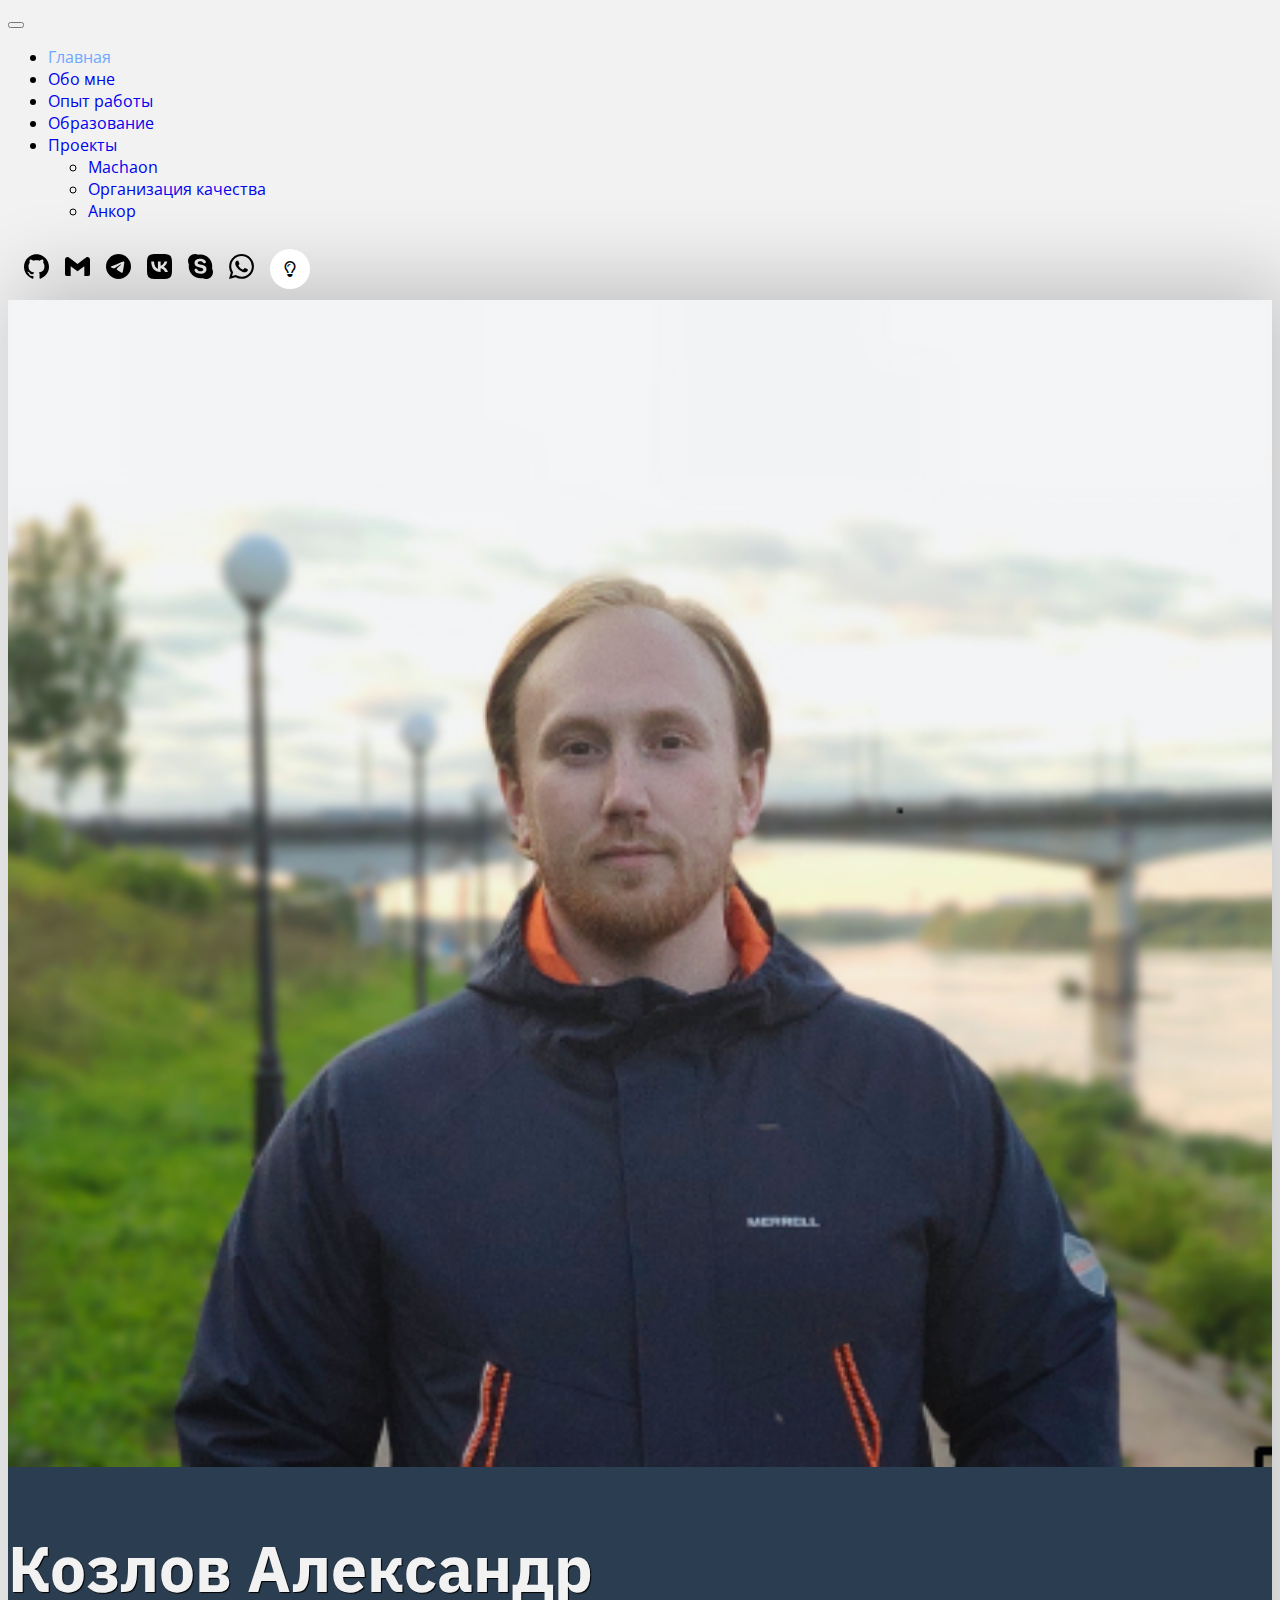
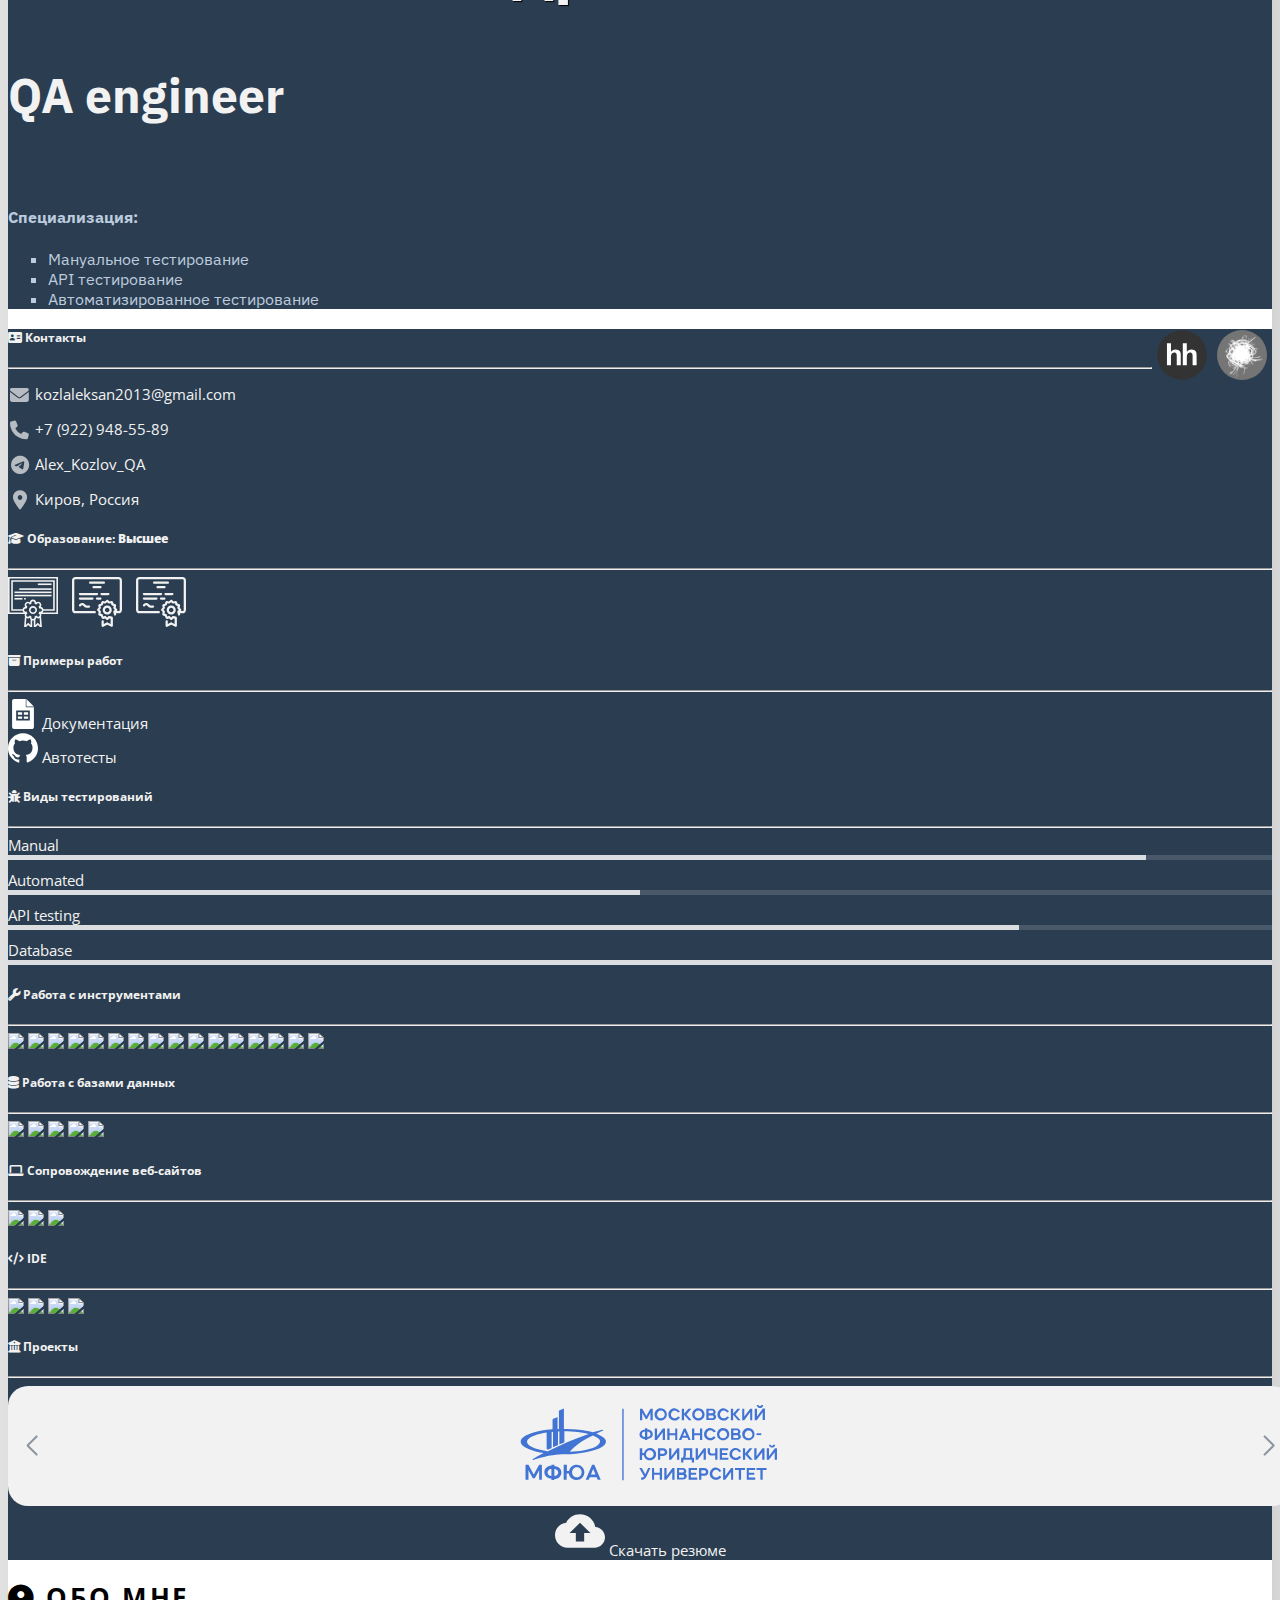
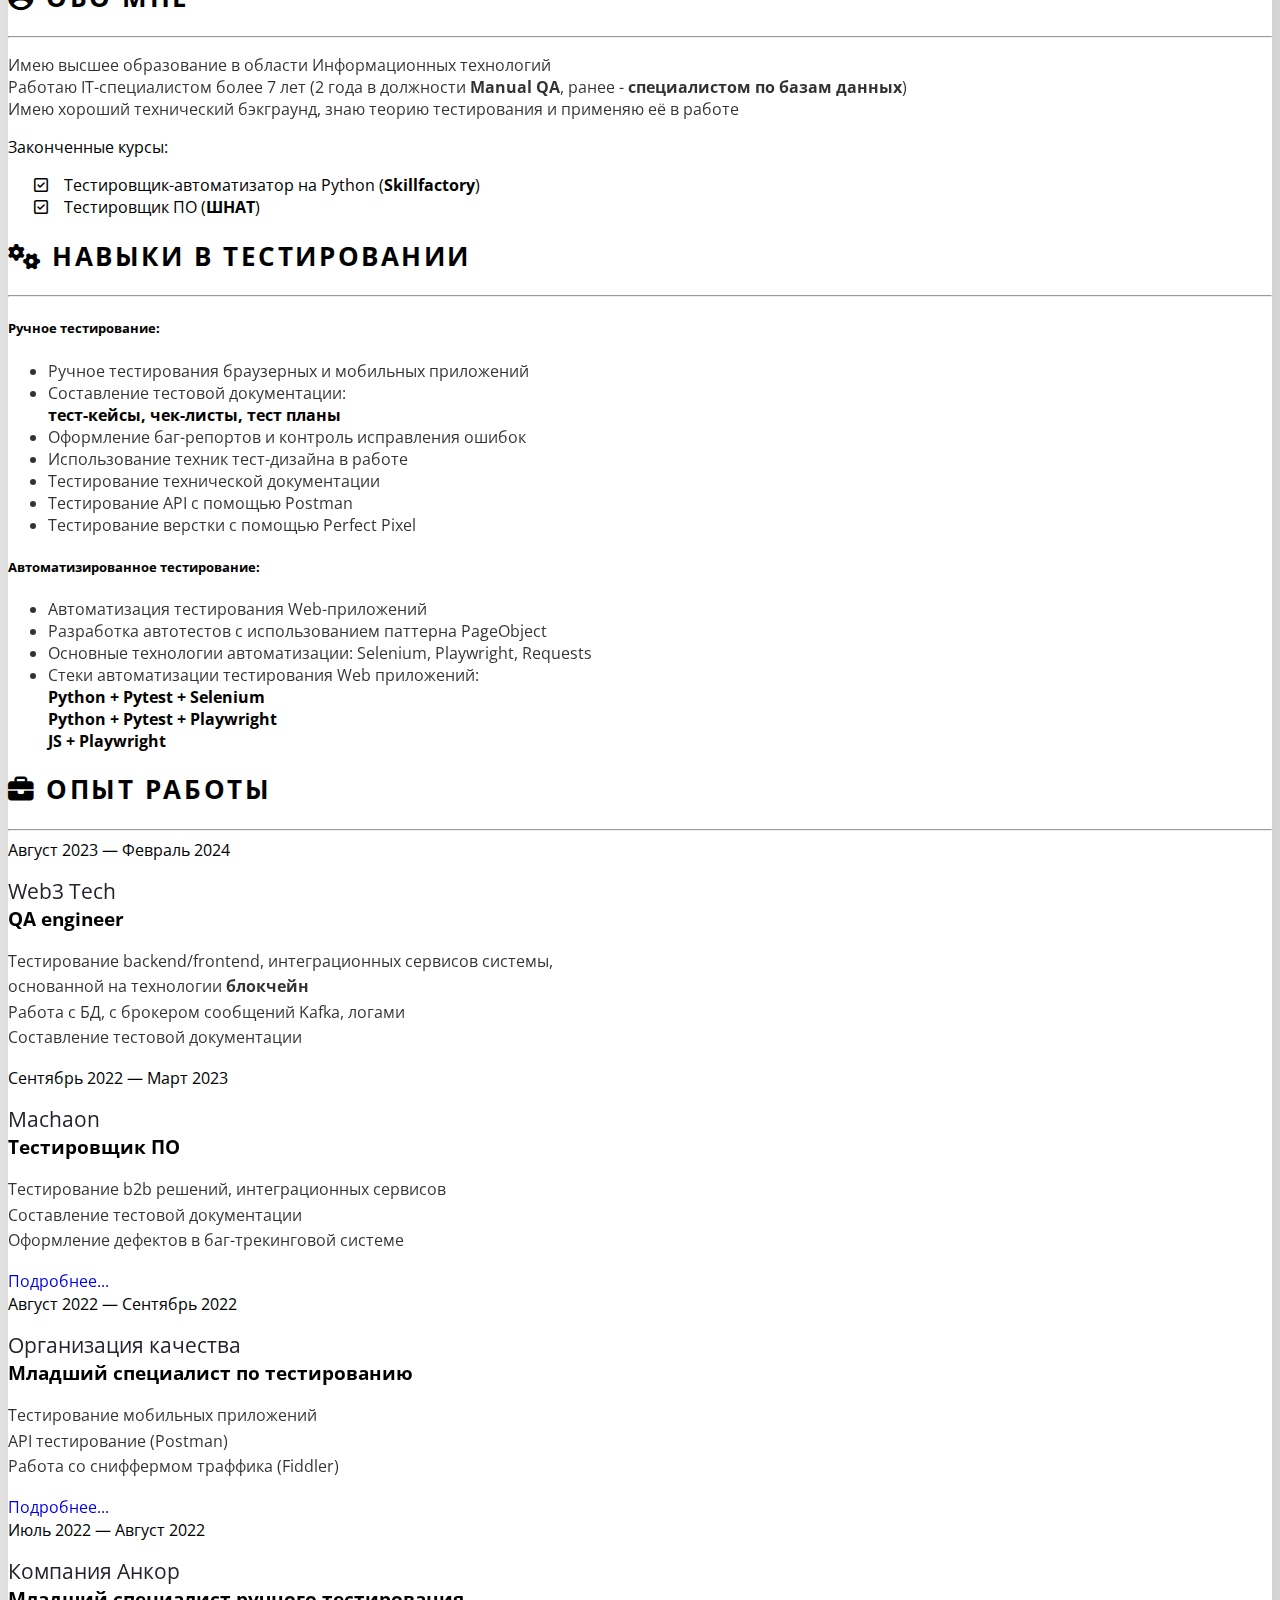
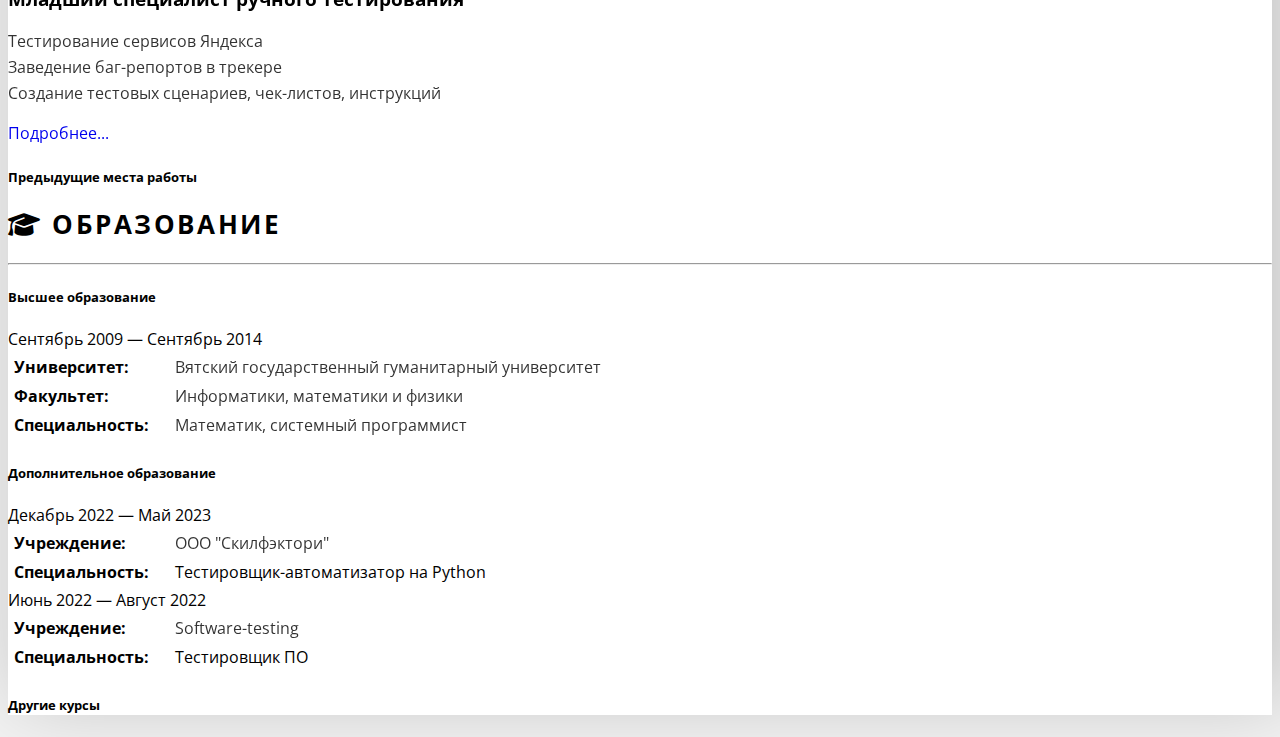
==== commit 9aa36297: "update 07/02/24" ====
--- a/index.html
+++ b/index.html
@@ -282,10 +282,9 @@
                         <hr>
                         <p>
                             <span class="opacity">Имею высшее образование в области Информационных технологий</span><br>
-                            <span class="opacity">Работаю IT-специалистом более 7 лет, последний год в должности</span>
-                            <b>Manual QA</b><br>
-                            <span class="opacity">Ранее работал специалистом по базам данных, имею хороший технический бэкграунд<br>
-                            Знаю теорию тестирования и применяю её в работе, также практикуюсь в автоматизации</span>
+                            <span class="opacity">Работаю IT-специалистом более 7 лет (2 года в должности <b>Manual QA</b>, ранее - <b>специалистом по базам данных</b>)</span>
+                            <br>
+                            <span class="opacity">Имею хороший технический бэкграунд, знаю теорию тестирования и применяю её в работе<br></span>
                         </p>
 
                         <span> Законченные курсы:</span>
@@ -333,6 +332,48 @@
                     <h3 class="section_title"><i class="fa fa-briefcase" aria-hidden="true"></i> Опыт работы</h3>
                     <hr>
 
+                    <div class="web3 row mb-3">
+                        <div class="col-lg-3 mb-3 date">
+                            <span>Август 2023&nbsp;— Февраль&nbsp;2024</span>
+                        </div>
+                        <div class="col-lg-9">
+                            <div class="cards">
+                                <input type="checkbox" id="card0" class="more">
+                                <div class="content">
+                                    <div class="front">
+                                        <label for="card0" class="proj" aria-hidden="true">
+                                            <i class="fa-solid fa-info-circle fa-lg" aria-hidden="true"></i>
+                                        </label>
+                                        <div class="inner">
+                                            <div class="description">
+                                                <p><a href="https://web3tech.ru/" class="company_link" target="_blank"><span class="company_name text-uppercase fw-bold">Web3 Tech</span></a><br>
+                                                    <span class="company_spec"><b>QA engineer</b></span></p>
+                                                <p class="company_text">Тестирование backend/frontend, интеграционных сервисов системы,<br> основанной на технологии <b>блокчейн</b><br>
+                                                    Работа с БД, с брокером сообщений Kafka, логами<br>
+                                                    Составление тестовой документации<br>
+                                                </p>
+<!--                                                <a role="button" class="link" href="Machaon.html" >Подробнее...</a>-->
+                                            </div>
+                                        </div>
+                                    </div>
+                                    <div class="back bg" >
+                                        <label for="card0" class="proj" aria-hidden="true">
+                                            <i class="fa-solid fa-arrow-rotate-left fa-lg" aria-hidden="true"></i>
+                                        </label>
+                                        <div class="inner">
+                                            <div class="description">
+                                                <p><b>Компания Web3 Tech </b> - ведущий разработчик в сфере блокчейн-технологий и продуктов в России и СНГ, создатель блокчейн-платформы «Конфидент», включенной в реестр российского ПО.</p>
+                                                <p>На основе технологий реализованы проекты для крупнейших частных и государственных компаний в различных отраслях: <b>национальная система дистанционного электронного голосования, блокчейн-платформа ФНС, финтех-сервисы Альфа-Банка и другие решения, требующие распределенную и доверенную инфраструктуру.</b></p>
+
+                                            </div>
+                                        </div>
+                                    </div>
+                                </div>
+                            </div>
+                        </div>
+                    </div>
+
+
                     <div class="machaon row mb-3">
                         <div class="col-lg-3 mb-3 date">
                             <span>Сентябрь 2022&nbsp;— Март&nbsp;2023</span>
@@ -373,9 +414,6 @@
                             </div>
                         </div>
                     </div>
-
-
-
 
                     <div class="QA row  mb-3">
                         <div class="col-lg-3 mb-3 date">
--- a/static/css/custom.css
+++ b/static/css/custom.css
@@ -233,7 +233,7 @@
 
     .manual_skills {width: 90%; background-color: #ffffffcc; height: 5px;}
     .automated_skills {width: 50%; background-color: #ffffffcc; height: 5px;}
-    .api_skills {width: 60%; background-color: #ffffffcc; height: 5px;}
+    .api_skills {width: 80%; background-color: #ffffffcc; height: 5px;}
     .bd_skills {width: 100%; background-color: #ffffffcc; height: 5px;}
 
 
@@ -1832,9 +1832,9 @@
 .dark *,
 .dark *:after,
 .dark *:before {
-    color: #FFF!important;
+    color: #fff!important;
     background-color: #38444c!important;
-    fill:#fff;
+    fill:#ffffffa3;
 }
 
 .dark .manual_skills, .dark .automated_skills, .dark .api_skills, .dark .bd_skills  {
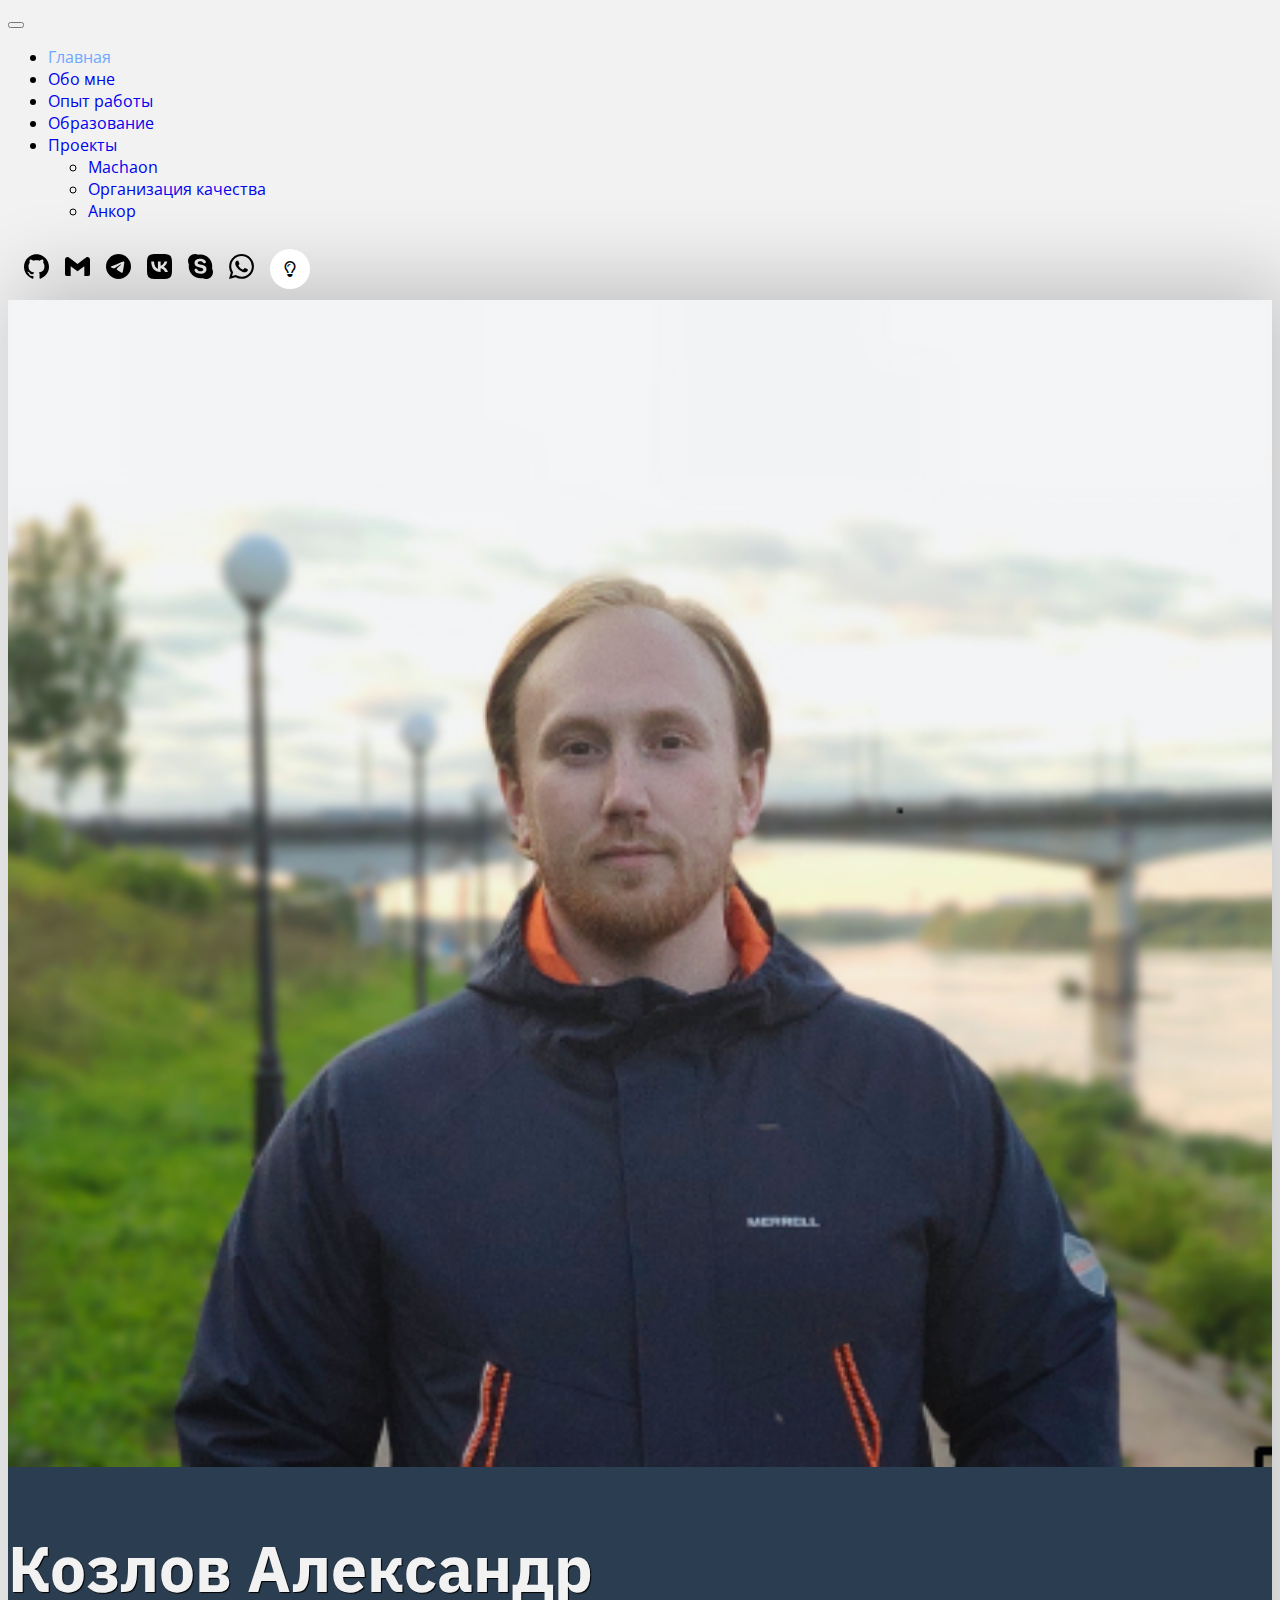
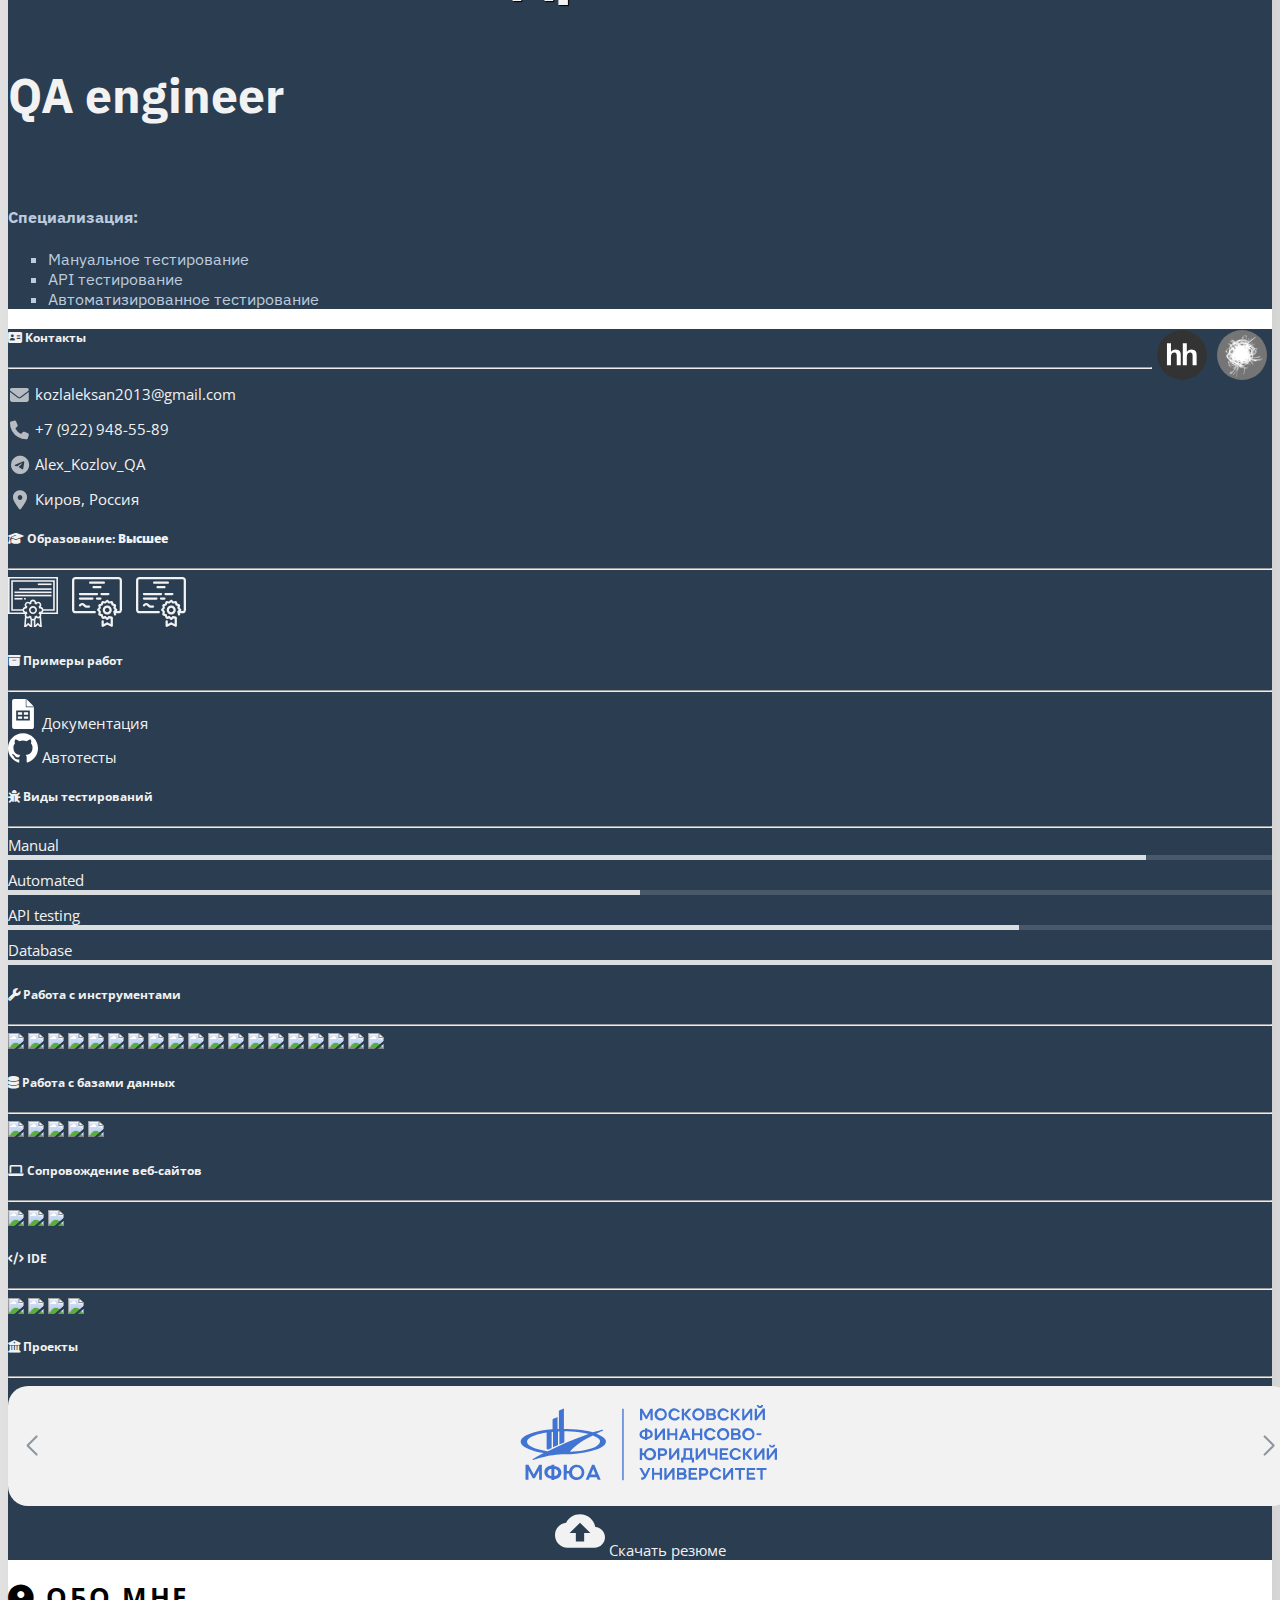
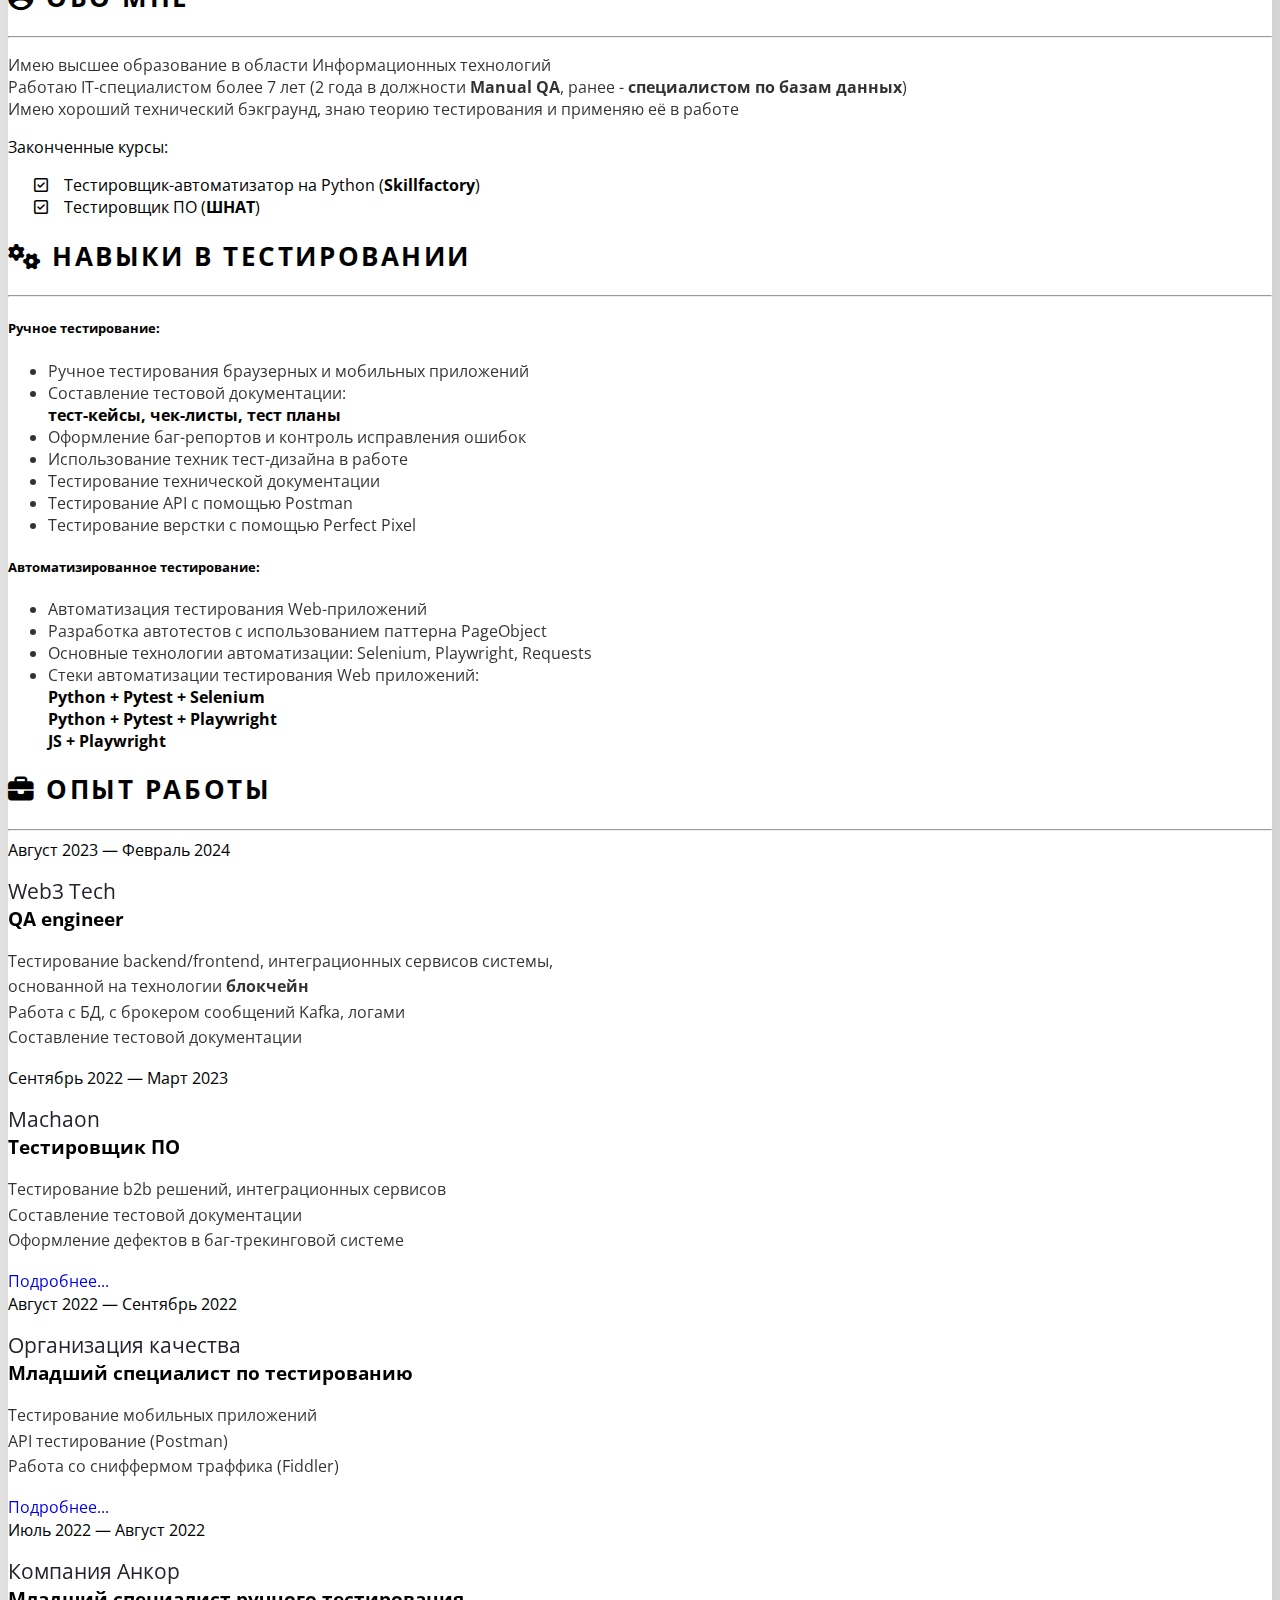
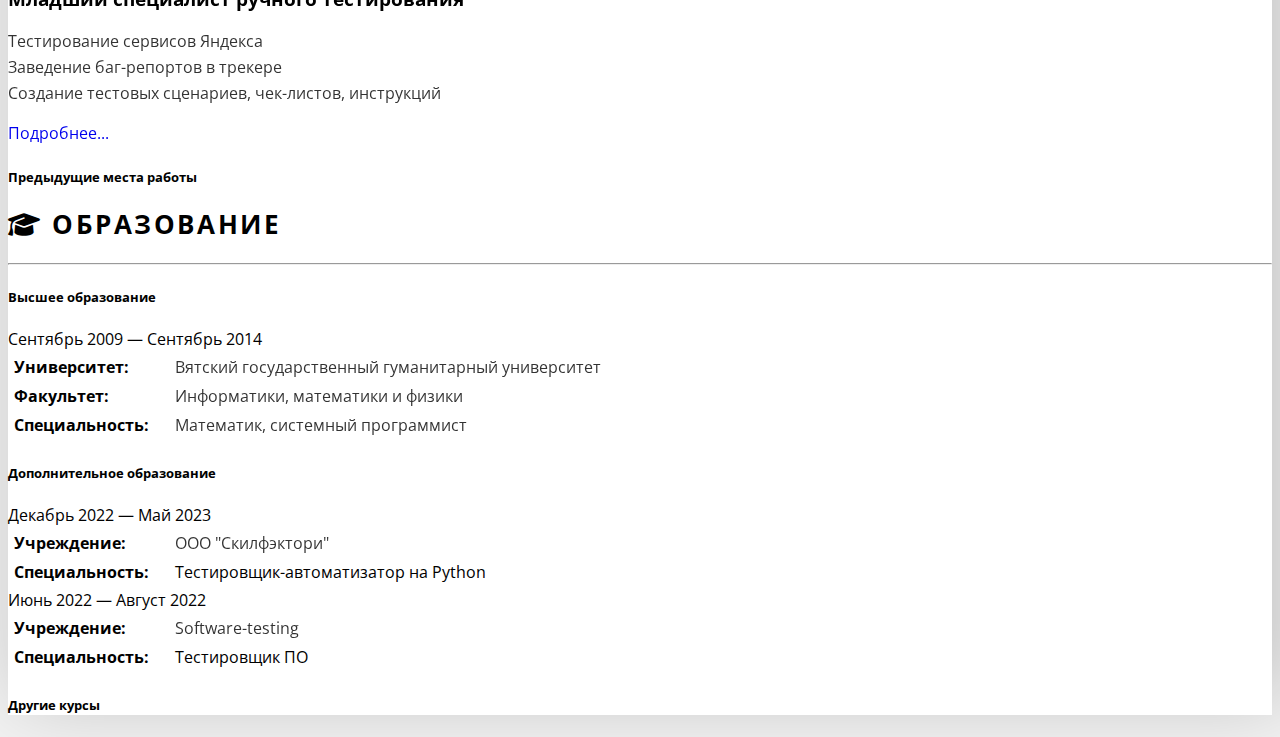
==== commit 32ecaec5: "update 07/02/24_2" ====
--- a/index.html
+++ b/index.html
@@ -210,7 +210,11 @@
                         <img class="skill" src="https://img.shields.io/badge/Git-hsla(0%2C%200%25%2C%200%25%2C%200)?style=flat-square&logo=git&logoColor=white">
                         <img class="skill" src="https://img.shields.io/badge/Postman-hsla(0%2C%200%25%2C%200%25%2C%200)?style=flat-square&logo=Postman&logoColor=white">
                         <img class="skill" src="https://img.shields.io/badge/Swagger-hsla(0%2C%200%25%2C%200%25%2C%200)?style=flat-square&logo=Swagger&logoColor=white">
-                        <img class="skill" src="https://img.shields.io/badge/Test IT-hsla(0%2C%200%25%2C%200%25%2C%200)?style=flat-square&logoColor=white">
+                        <img class="skill" src="https://img.shields.io/badge/Kafka-hsla(0%2C%200%25%2C%200%25%2C%200)?style=flat-square&logo=apachekafka&logoColor=white">
+                        <img class="skill" src="https://img.shields.io/badge/Argo-hsla(0%2C%200%25%2C%200%25%2C%200)?style=flat-square&logo=argo&logoColor=white">
+                        <img class="skill" src="https://img.shields.io/badge/Helm-hsla(0%2C%200%25%2C%200%25%2C%200)?style=flat-square&logo=helm&logoColor=white">
+                        <img class="skill" src="https://img.shields.io/badge/DevTools-hsla(0%2C%200%25%2C%200%25%2C%200)?style=flat-square&logoColor=white">
+                        <img class="skill" src="https://img.shields.io/badge/TestRail-hsla(0%2C%200%25%2C%200%25%2C%200)?style=flat-square&logo=testrail&logoColor=white">
                         <img class="skill" src="https://img.shields.io/badge/Redmine-hsla(0%2C%200%25%2C%200%25%2C%200)?style=flat-square&logo=Redmine&logoColor=white">
                         <img class="skill" src="https://img.shields.io/badge/Trello-hsla(0%2C%200%25%2C%200%25%2C%200)?style=flat-square&logo=Trello&logoColor=white">
                         <img class="skill" src="https://img.shields.io/badge/Jira-hsla(0%2C%200%25%2C%200%25%2C%200)?style=flat-square&logo=jira&logoColor=white">
@@ -218,7 +222,7 @@
                         <img class="skill" src="https://img.shields.io/badge/Notion-hsla(0%2C%200%25%2C%200%25%2C%200)?style=flat-square&logo=Notion&logoColor=white">
                         <img class="skill" src="https://img.shields.io/badge/Android%20Studio-hsla(0%2C%200%25%2C%200%25%2C%200)?style=flat-square&logo=android-studio&logoColor=white">
                         <img class="skill" src="https://img.shields.io/badge/Figma-hsla(0%2C%200%25%2C%200%25%2C%200)?style=flat-square&logo=Figma&logoColor=white">
-                        <img class="skill" src="https://img.shields.io/badge/DevTools-hsla(0%2C%200%25%2C%200%25%2C%200)?style=flat-square&logoColor=white">
+
                     </div>
 
                     <div class="skills mb-5">
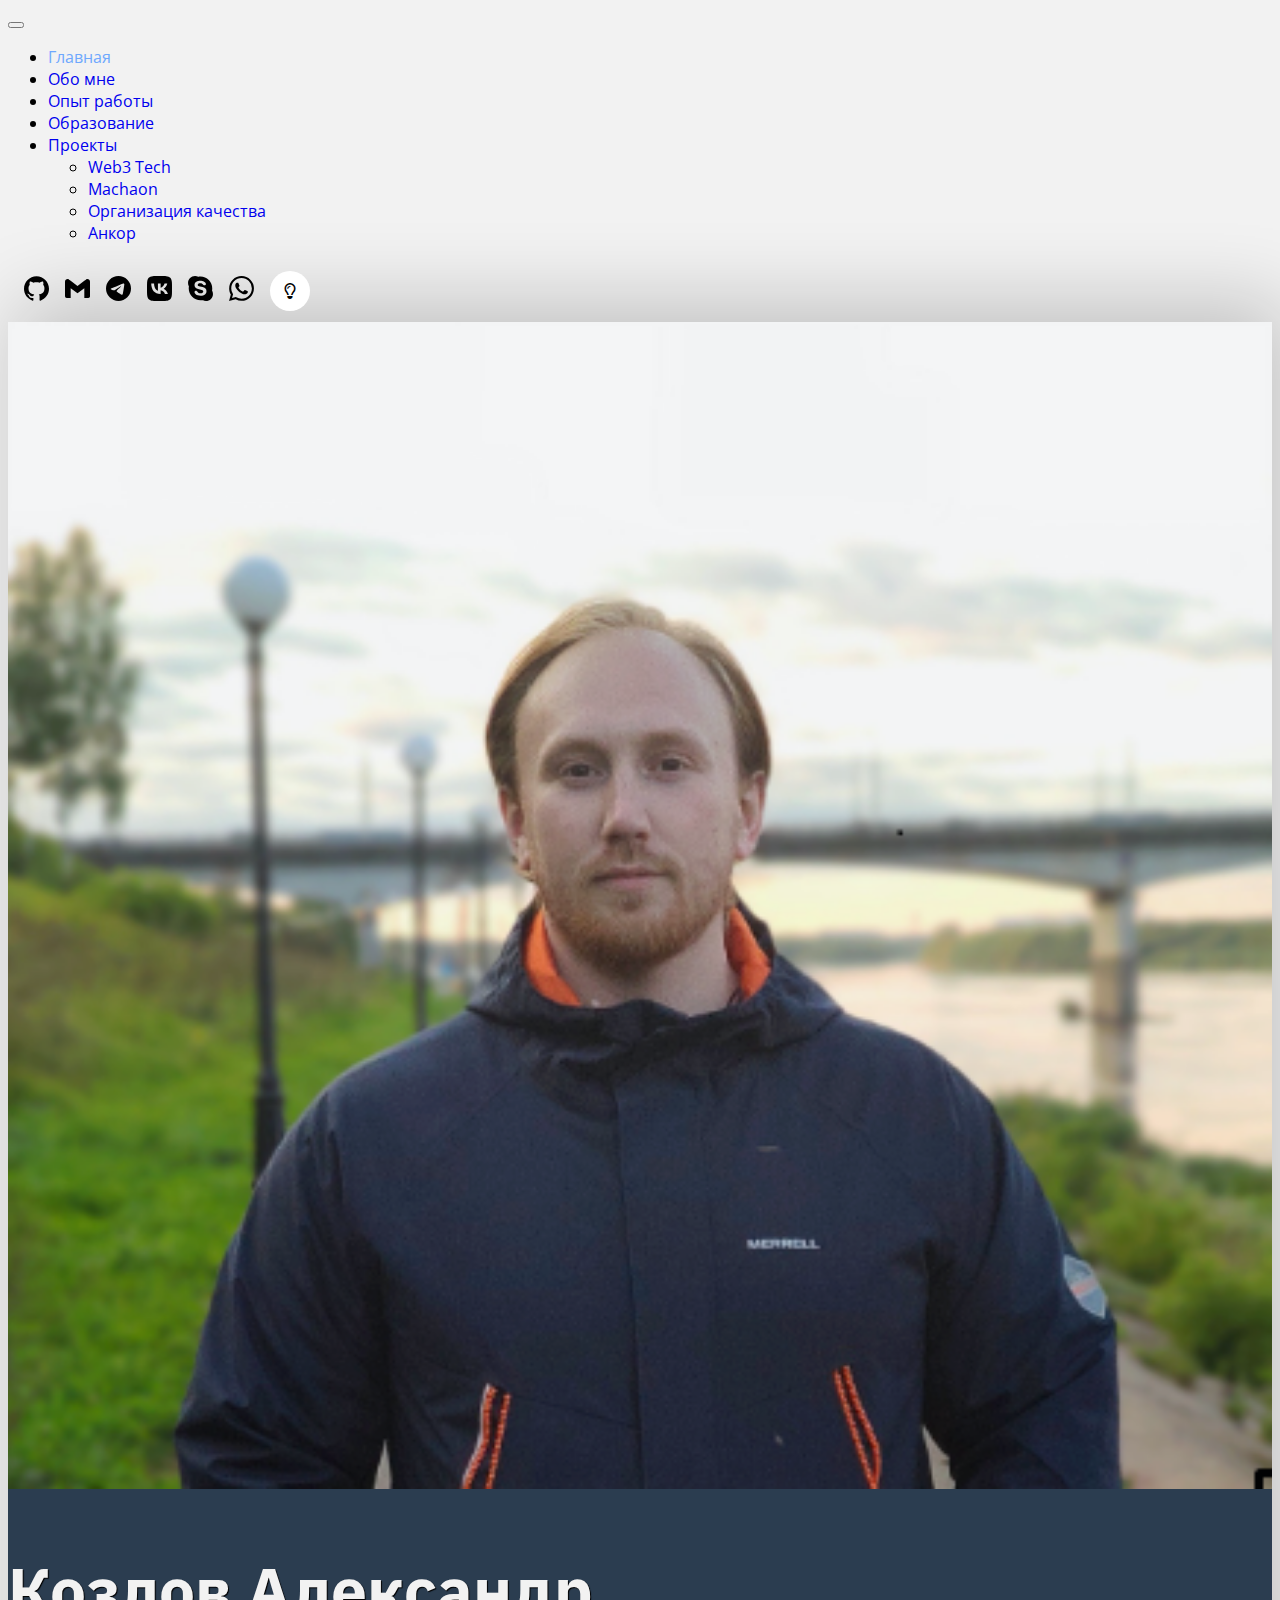
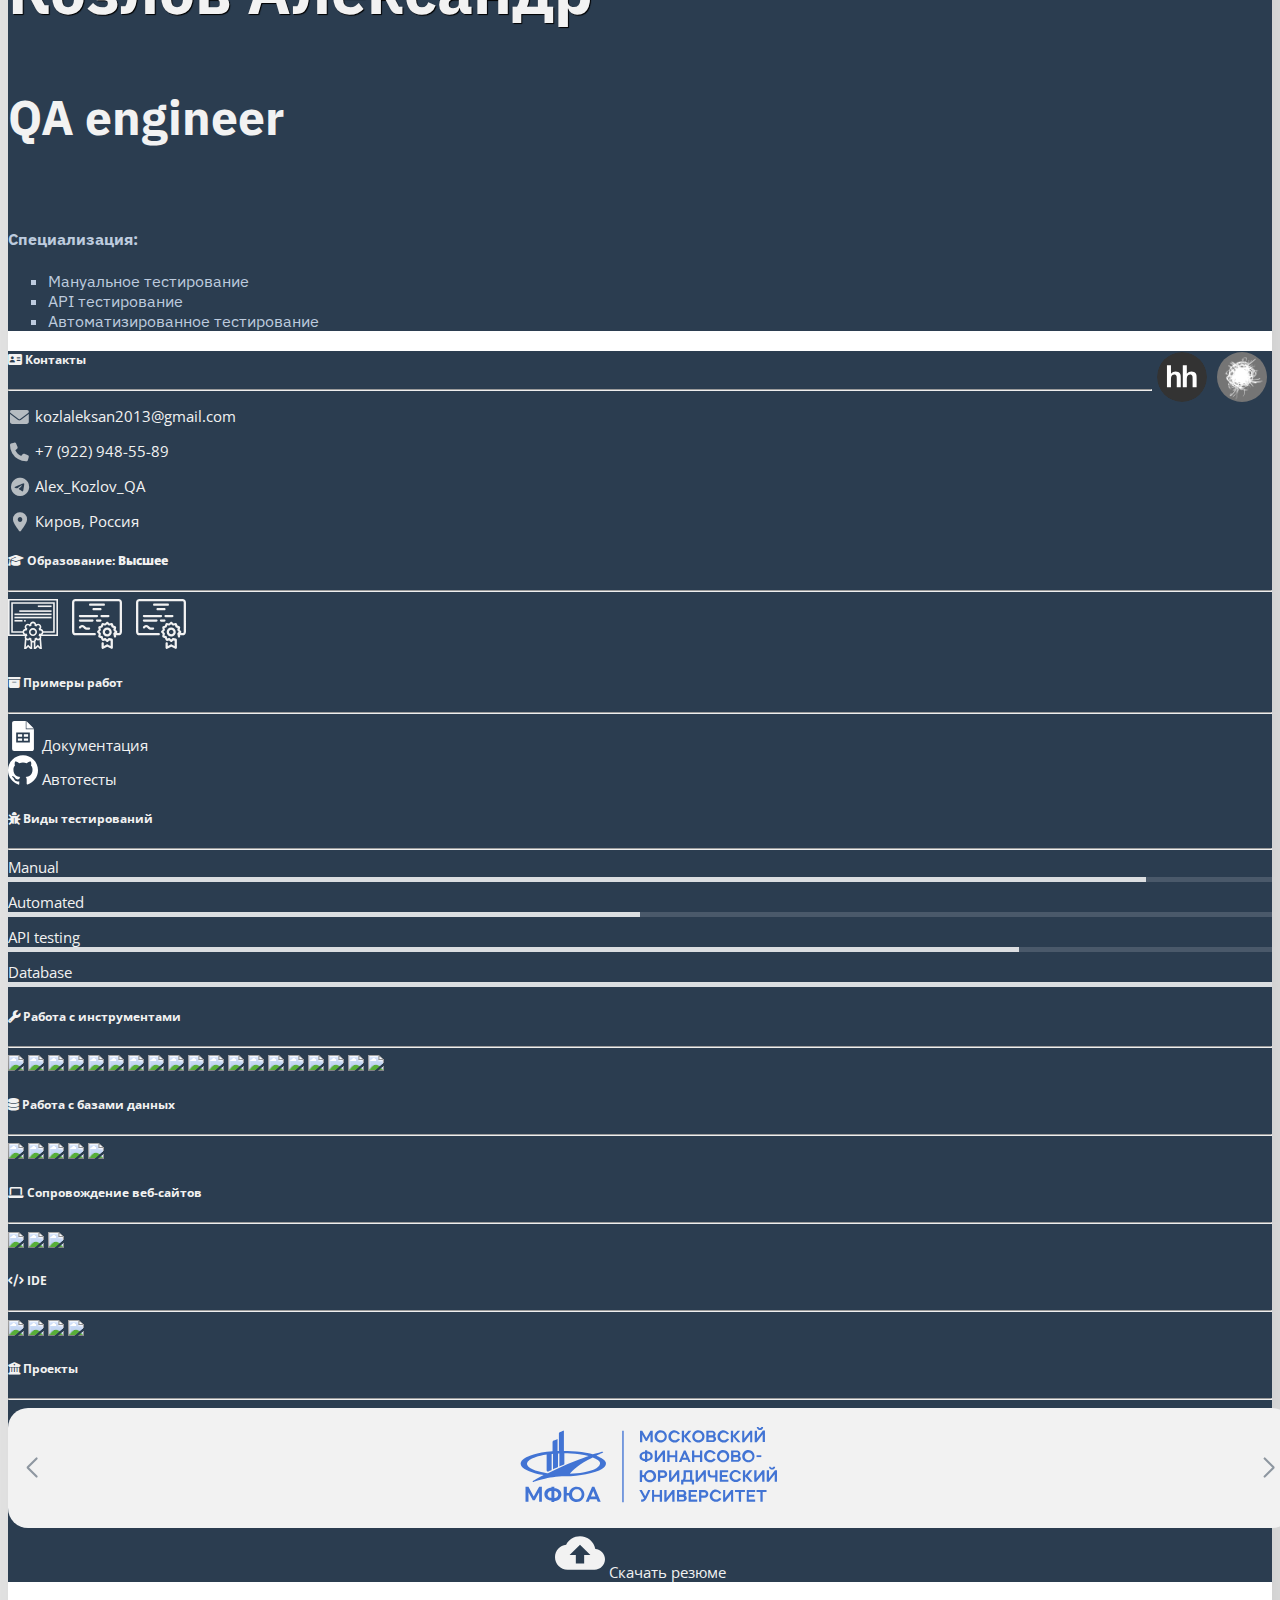
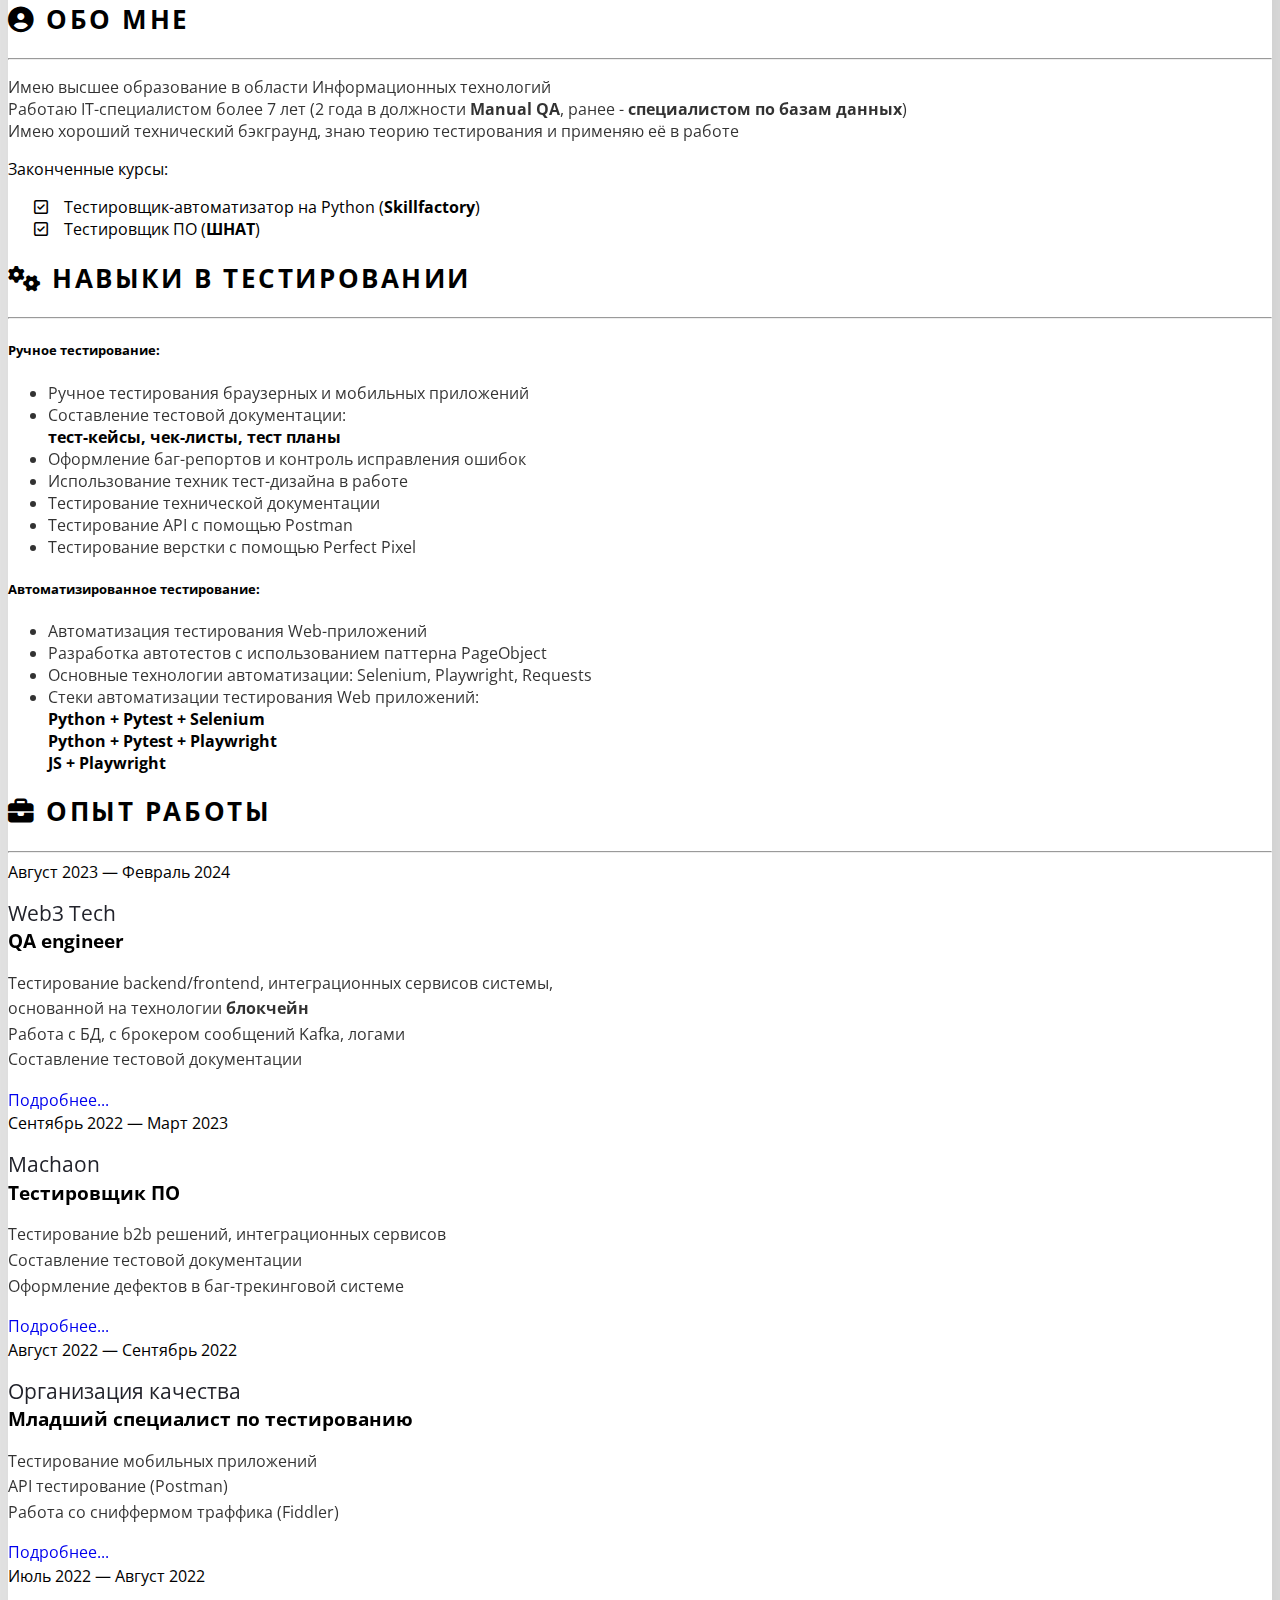
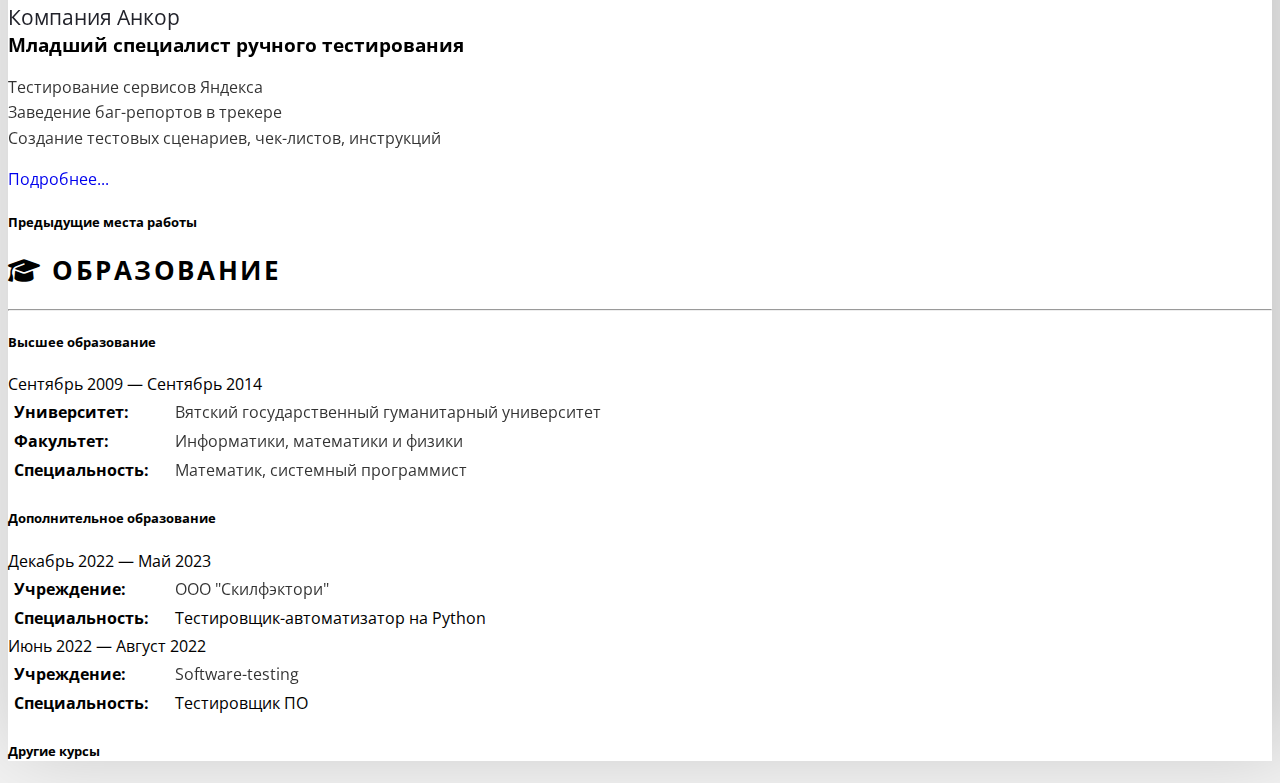
==== commit 6c67def0: "update 07/02/24_3" ====
--- a/index.html
+++ b/index.html
@@ -42,6 +42,7 @@
                     Проекты
                     </a>
                     <ul class="dropdown-menu">
+                        <li><a class="dropdown-item" href="Web3Tech.html">Web3 Tech</a></li>
                         <li><a class="dropdown-item" href="Machaon.html">Machaon</a></li>
                         <li><a class="dropdown-item" href="QC.html">Организация качества</a></li>
                         <li><a class="dropdown-item" href="Yandex.html">Анкор</a></li>
@@ -356,7 +357,7 @@
                                                     Работа с БД, с брокером сообщений Kafka, логами<br>
                                                     Составление тестовой документации<br>
                                                 </p>
-<!--                                                <a role="button" class="link" href="Machaon.html" >Подробнее...</a>-->
+                                                <a role="button" class="link" href="Web3Tech.html" >Подробнее...</a>
                                             </div>
                                         </div>
                                     </div>
--- a/static/css/custom.css
+++ b/static/css/custom.css
@@ -622,11 +622,12 @@
 .trello:hover {fill:#0052CC}
 .figma:hover {fill:#F24E1E}
 .jira:hover {fill:#0052CC}
-
-
-
-
-
+.postgres:hover {fill:#4169E1}
+.kafka:hover {fill:#231F20}
+.argo:hover {fill:#EF7B4D}
+.testrail:hover {fill:#65C179}
+.charles:hover {fill:#231F20}
+.confluence:hover {fill:#172B4D}
 
 
 
